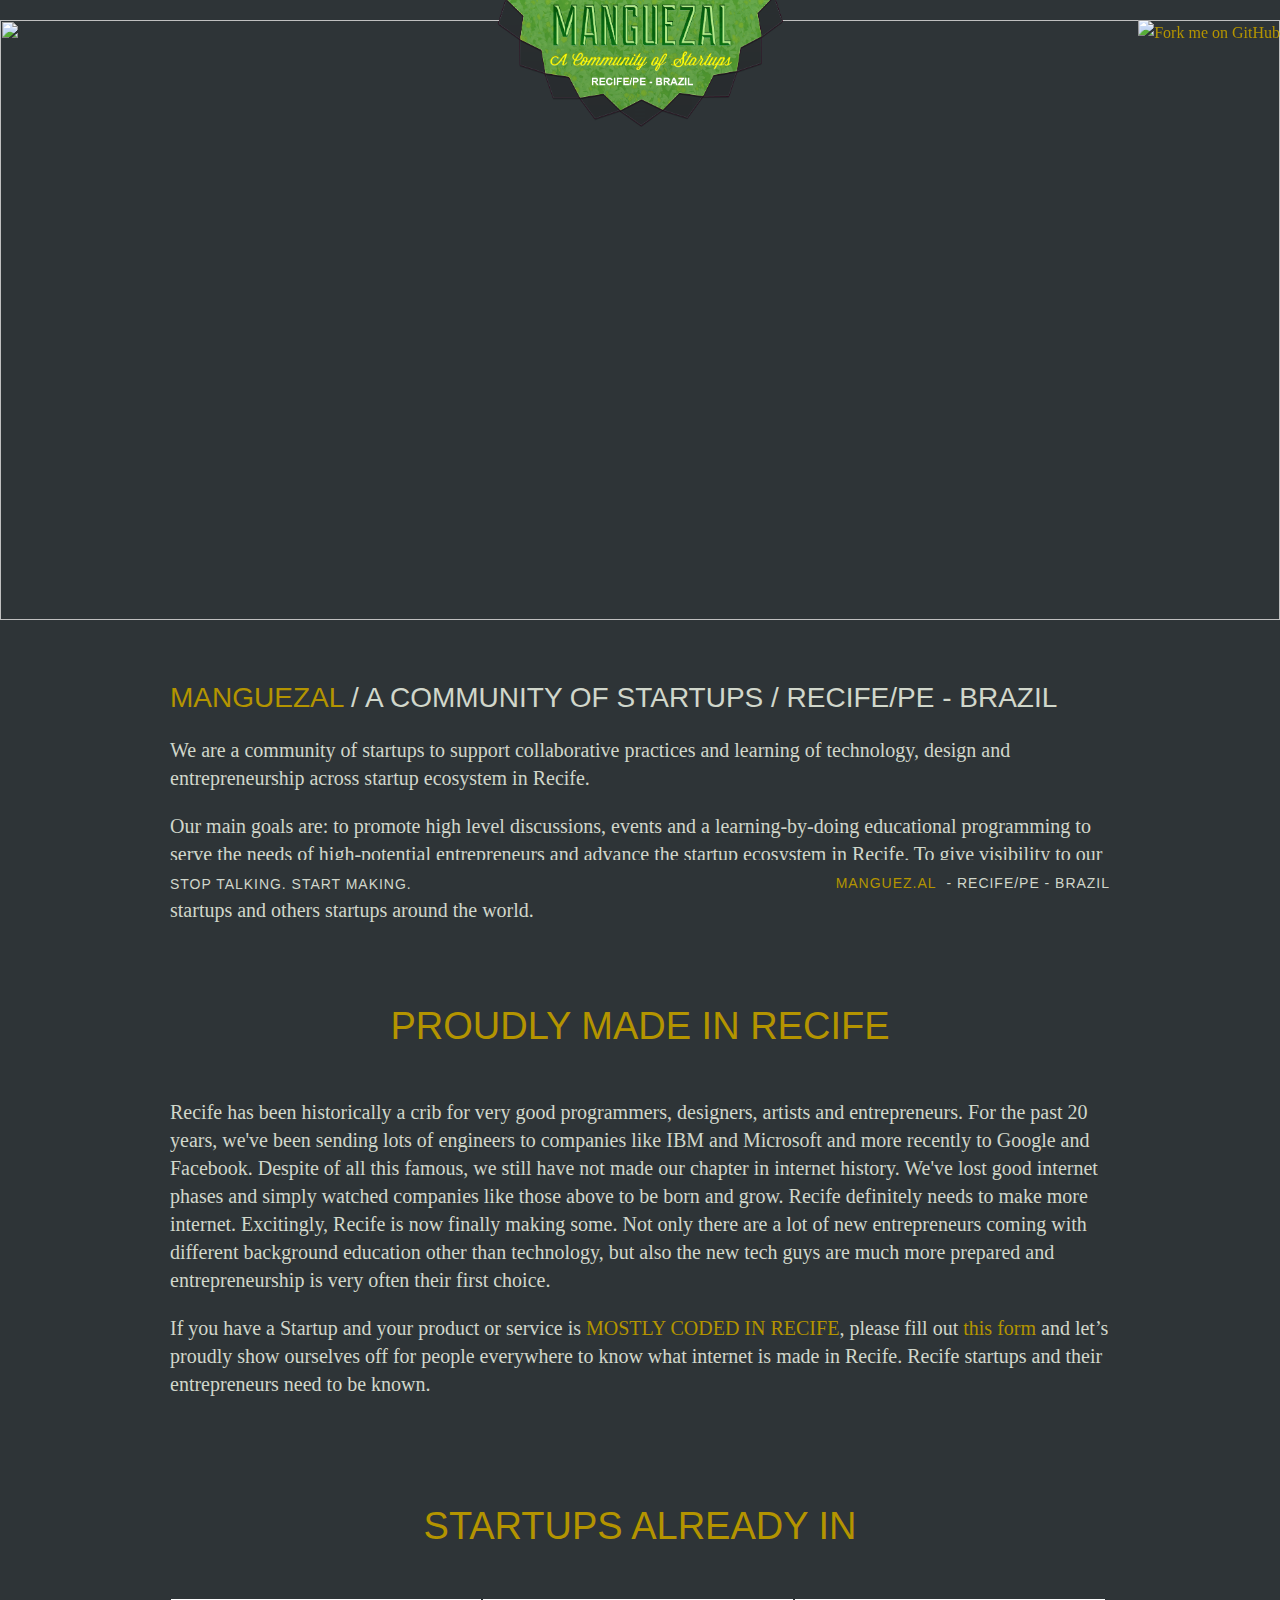
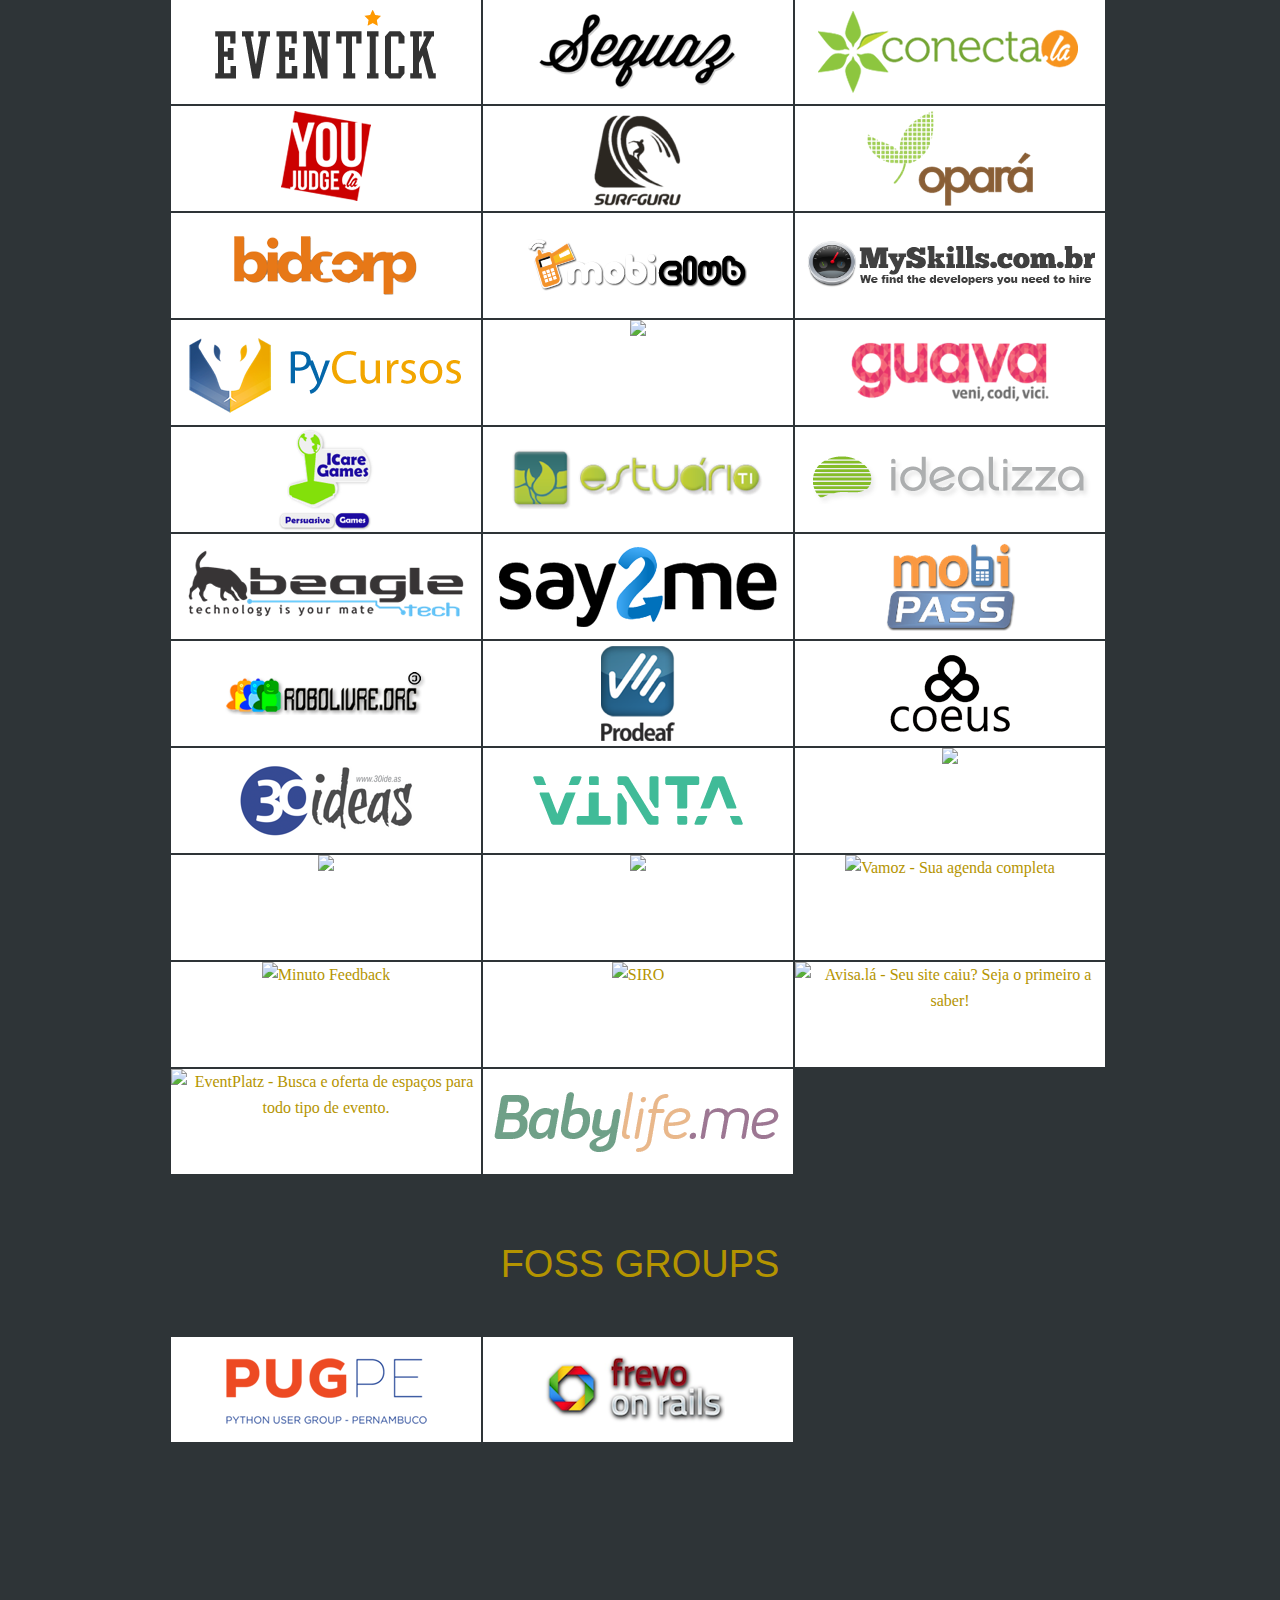
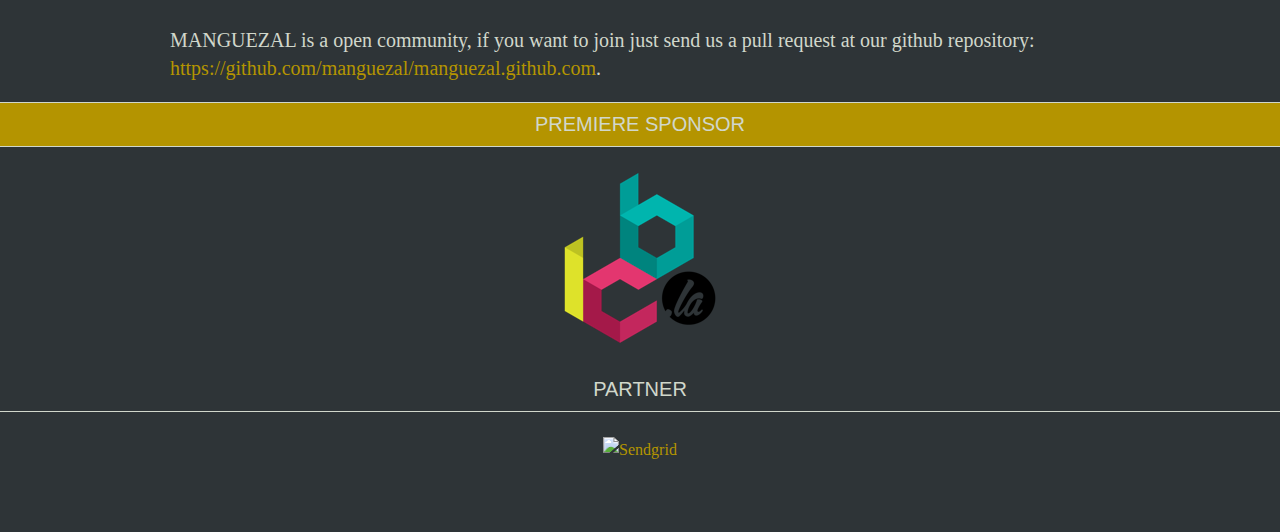
==== index.html @ 33ef59f9 "Babylifeme" ====
<!DOCTYPE html PUBLIC "-//W3C//DTD XHTML 1.0 Transitional//EN" "http://www.w3.org/TR/xhtml1/DTD/xhtml1-transitional.dtd">
<html xmlns="http://www.w3.org/1999/xhtml"><head>
	<meta http-equiv="Content-Type" content="text/html; charset=UTF-8">
	<title>~ MANGUEZAL ~ A Community of Startups. Recife/PE - Brazil ~</title>

	<link rel="stylesheet" type="text/css" href="manguez_files/stylesheet.css">
	<link rel="shortcut icon" type="image/x-icon" href="http://manguez.al/files/favicon.ico">

	<script src="manguez_files/ga.js" async="" type="text/javascript"></script><script type="text/javascript" src="manguez_files/jquery.js"></script>

	<script type="text/javascript">
		function colorize() {
	    	var $active = $('#slideshow IMG.active');
	    	if ($active.length == 0) $active = $('#slideshow IMG:last');

	    	var $next = $active.next().length ? $active.next() : $('#slideshow IMG:first');
	    	$active.addClass('last-active');
	    	$next.css({opacity: 0.0})
	        	.addClass('active')
	        	.animate({opacity: 1.0}, 1500, function() {
					$active.removeClass('active last-active');
	        });
		}

		$(function() {
	    	setInterval("colorize()", 5000);
		});
	</script>
	</head><body>
	
	<!-- Google Tag Manager -->
	<noscript><iframe src="//www.googletagmanager.com/ns.html?id=GTM-N9HRCX"
	height="0" width="0" style="display:none;visibility:hidden"></iframe></noscript>
	<script>(function(w,d,s,l,i){w[l]=w[l]||[];w[l].push({'gtm.start':
	new Date().getTime(),event:'gtm.js'});var f=d.getElementsByTagName(s)[0],
	j=d.createElement(s),dl=l!='dataLayer'?'&l='+l:'';j.async=true;j.src=
	'//www.googletagmanager.com/gtm.js?id='+i+dl;f.parentNode.insertBefore(j,f);
	})(window,document,'script','dataLayer','GTM-N9HRCX');</script>
	<!-- End Google Tag Manager -->
	
    <a href="https://github.com/manguezal/manguezal.github.com"><img style="position: absolute; top: 20px; right: 0; border: 0; z-index: 12;" src="https://s3.amazonaws.com/github/ribbons/forkme_right_white_ffffff.png" alt="Fork me on GitHub"></a>
    
    	<div id="header">
			<nav>
				<p style="text-align: center; margin-top: -23px;"><img src="manguez_files/logo.png" height="150px"></p>
			</nav>
		</div>
		<div id="slideshow" style="border-bottom: 10px solid #2E3437;">
        	<img class="active" style="opacity: 1;" src="manguez_files/photo_1.jpg" height="600">
        	<img class="" style="opacity: 1;" src="manguez_files/photo_2.jpg" height="600">
		</div>
		<div id="welcome" class="content-panel">
	        <p class="display"><span style="color: #b49400">MANGUEZAL</span> / A Community of Startups / Recife/PE - BRAZIL</p>
			<p class="welcome">We are a community of startups to support
collaborative practices and learning of technology, design and
entrepreneurship across startup ecosystem in Recife.</p>
	        <p class="welcome">Our main goals are: to promote high level
discussions, events and a learning-by-doing educational programming to
serve the needs of high-potential entrepreneurs and advance the startup
ecosystem in Recife. To give visibility to our early-stage startups
presenting them to angel investors and VC funds and also to estimulate
exchange between Recife startups and others startups around the world.</p>
		</div>
	    <div id="bed-breakfast" class="content-panel">
			<h1>PROUDLY MADE IN RECIFE</h1>
        	<p class="welcome">
				Recife has been historically a crib for very good programmers,
designers, artists and entrepreneurs.
			   	For the past 20 years, we've been sending lots of engineers to
companies like IBM and Microsoft and more recently to Google and
Facebook.
			   	Despite of all this famous, we still have not made our chapter in
 internet history.
				We've lost good internet phases and simply watched companies like
those above to be born and grow.
			   	Recife definitely needs to make more internet. Excitingly, Recife
 is now finally making some.

				Not only there are a lot of new entrepreneurs coming with different
background education other than technology, but also the new tech guys
are
				much more prepared and entrepreneurship is very often their first
choice.
			</p>
			<p class="welcome">
				If you have a Startup and your product or service is <a href="javascript:">MOSTLY CODED IN RECIFE</a>, please fill out <a href="http://manguezal.wufoo.com/forms/manguezal/" target="_blank">this form</a> and
				let’s proudly show ourselves off for people everywhere to know what internet is made in Recife.
   				Recife startups and their entrepreneurs need to be known.
			</p>
		</div>
		
        <h1>Startups Already In</h1>
		
        <div id="gallery">
		 	<div class="item">
				<a href="http://eventick.com.br/" target="_blank"><img src="manguez_files/eventick.png" alt="Eventick"></a>
		 	</div>
	    	<div class="item">
				<a href="http://sequaz.com/" target="_blank"><img src="manguez_files/sequaz.png"></a>
			</div>
	    	<div class="item">
				<a href="http://conecta.la/" target="_blank"><img src="manguez_files/conecta.png"></a>
			</div>
			<div class="item">
				<a href="http://youjudge.la/" target="_blank"><img src="manguez_files/youjudge.png"></a>
			</div>
	    	<div class="item">
				<a href="http://www.surfguru.com.br/" target="_blank"><img src="manguez_files/surfguru.png"></a>
			</div>
	    	<div class="item">
				<a href="http://www.opara.agr.br/" target="_blank"><img src="manguez_files/opara.png"></a>
			</div>
	     	<div class="item">
				<a href="http://www.bidcorp.com.br/" target="_blank"><img src="manguez_files/bidcorp.png"></a>
		 	</div>
	     	<div class="item">
				<a href="http://www.mobiclub.com.br/" target="_blank"><img src="manguez_files/mobiclub.png"></a>
		 	</div>
	     	<div class="item">
				<a href="http://www.myskills.com.br/" target="_blank"><img src="manguez_files/myskills.png"></a>
		 	</div>
	     	<div class="item">
				<a href="http://www.pycursos.com/" target="_blank"><img src="manguez_files/pycursos.png"></a>
		 	</div>
	     	<div class="item">
				<a href="http://www.inlocomedia.com/" target="_blank"><img src="manguez_files/in_loco_media.png"></a>
		 	</div>
	     	<div class="item">
				<a href="http://guava.com.br/" target="_blank"><img src="manguez_files/guava.png"></a>
		 	</div>
	     	<div class="item">
				<a href="http://www.icaregames.com.br/" target="_blank"><img src="manguez_files/icaregames.png"></a>
		 	</div>
	     	<div class="item">
				<a href="http://www.estuarioti.com.br/" target="_blank"><img src="manguez_files/estuario.png"></a>
		 	</div>
	     	<div class="item">
				<a href="http://www.idealizza.com.br/" target="_blank"><img src="manguez_files/idealizza.png"></a>
		 	</div>
	     	<div class="item">
				<a href="http://www.beagletech.com.br/" target="_blank"><img src="manguez_files/beagletech.png"></a>
		 	</div>
	     	<div class="item">
				<a href="http://www.say2me.com.br/" target="_blank"><img src="manguez_files/say2me.png" width="310"></a>
		 	</div>
		 	<div class="item">
				<a href="http://www.mobipass.com.br/" target="_blank"><img src="manguez_files/mobipass.png"></a>
		 	</div>
	     	<div class="item">
				<a href="http://www.robolivre.org/" target="_blank"><img src="manguez_files/robolivre.png"></a>
		 	</div>
	     	<div class="item">
				<a href="http://prodeaf.net/" target="_blank"><img src="manguez_files/prodeaf.png"></a>
		 	</div>
	     	<div class="item">
				<a href="http://www.coeus.com.br/" target="_blank"><img src="manguez_files/coeus.png"></a>
		 	</div>
	     	<div class="item">
				<a href="http://www.30ide.as/" target="_blank"><img src="manguez_files/30ideas.png"></a>
		 	</div>
		 	<div class="item">
				<a href="http://www.vinta.com.br" target="_blank"><img src="manguez_files/vintasoftware.png"></a>
		 	</div>
		 	<div class="item">
				<a href="http://www.labcodes.com.br" target="_blank"><img src="manguez_files/labcodes.png"></a>
		 	</div>
		 	<div class="item">
				<a href="http://www.mobdoctor.me" target="_blank"><img src="manguez_files/mobdoctor.png"></a>
		 	</div>
			<div class="item">
				<a href="http://colab.re" target="_blank"><img src="manguez_files/colab.png"></a>
			</div>
			<div class="item">
				<a href="http://vamoz.com.br" target="_blank"><img src="manguez_files/vamoz.png" alt="Vamoz - Sua agenda completa"></a>
			</div>
			<div class="item">
				<a href="http://www.minutofeedback.com.br" target="_blank"><img src="manguez_files/minuto_feedback.png" alt="Minuto Feedback"></a>
			</div>
			<div class="item">
				<a href="http://www.siro.net.br" target="_blank" title="SIRO - Motor de Reservas + Channel Manager"><img src="manguez_files/siro.png" alt="SIRO"></a>
			</div>
			<div class="item">
				<a href="http://avisa.la/" target="_blank" title="Avisa.lá - Seu site caiu? Seja o primeiro a saber!">
					<img src="manguez_files/avisala.png" alt="Avisa.lá - Seu site caiu? Seja o primeiro a saber!">
				</a>
			</div>
			<div class="item">
				<a href="http://eventplatz.com" target="_blank"><img src="manguez_files/eventplatz.png" alt="EventPlatz - Busca e oferta de espaços para todo tipo de evento."></a>
			</div>
            <div class="item">
				<a href="http://babylife.me" target="_blank" title="Diário do Bebê Online"><img src="manguez_files/babylifeme.png" alt="Diário do Bebê Online"></a>
			</div>
		</div>
		
        
        <h1 style="clear:both">FOSS Groups</h1>
        
		<div id="gallery" class="groupsgallery">
        
			<div class="item">
					<a href="http://pycon.pug.pe/" target="_blank"><img class="pug" src="manguez_files/pugpe.png"></a>
			</div>
            <div class="item">
					<a href="http://frevoonrails.com.br" target="_blank"><img class="Frevo on Rails" src="manguez_files/frevo-on-rails-manguezal.png"></a>
			</div>
		</div>
    
    <div class="content-panel">
    <p class="welcome">MANGUEZAL is a open community, if you want to join just send us a pull request at our github repository: <a href="https://github.com/manguezal/manguezal.github.com" target="_blank">https://github.com/manguezal/manguezal.github.com</a>.</p></div>
    
		<div id="information">
			<h2 style="text-align: center; border-top: 1px solid #d1d7cb; border-bottom: 1px solid #d1d7cb; background: #B49400;">Premiere Sponsor</h2>
            <p style="text-align: center; padding: 25px 0 25px 0; margin: 0;"><a href="http://icb.la/" target="_blank"><img src="manguez_files/sponsor-icb.png"></a></p>
            		<h2 style="text-align: center; border-bottom: 1px solid #d1d7cb;">Partner</h2>
       		<p style="text-align: center; padding: 25px 0 25px 0; margin: 0 0 25px 0;"><a href="http://www.sendgrid.com/" target="_blank"><img src="manguez_files/partner-sendgrid.png" alt="Sendgrid"></a></p>
        </div>
		<footer>
			<div id="footer-content">
	       		<div id="address">STOP TALKING. START MAKING.</div>
				<!--
	            <div id="contacts"><a id="mail" href="mailto:us@manguez.al">us@manguez.al</a> +55 (81) 8184-1128</div>
				-->
	            <div id="contacts"><a id="mail" href="javascript:">MANGUEZ.AL</a>- Recife/PE - BRAZIL</div>
	        </div>
		</footer>

</body></html>
---- manguez_files/stylesheet.css ----
@charset "UTF-8";

#header {
			top: 0px;
			left: 0px;
			background-color: transparent;
			background-image: url(./nav-bg.png);
			background-repeat: repeat-x;
			height: 40px;
			position: fixed;
			width: 100%;
			z-index: 11;}

body {
	margin: 0;
	background: #2E3437;
}





@font-face {
    font-family: 'MelbourneBold';
    src: url('melbourne_bold-webfont.eot');
    src: url('melbourne_bold-webfont.eot?#iefix') format('embedded-opentype'),
         url('melbourne_bold-webfont.woff') format('woff'),
         url('melbourne_bold-webfont.ttf') format('truetype'),
         url('melbourne_bold-webfont.svg#MelbourneBold') format('svg');
    font-weight: normal;
    font-style: normal;

}

@font-face {
    font-family: 'MelbourneLight';
    src: url('melbourne_light-webfont.eot');
    src: url('melbourne_light-webfont.eot?#iefix') format('embedded-opentype'),
         url('melbourne_light-webfont.woff') format('woff'),
         url('melbourne_light-webfont.ttf') format('truetype'),
         url('melbourne_light-webfont.svg#MelbourneLight') format('svg');
    font-weight: normal;
    font-style: normal;

}

@font-face {
    font-family: 'MelbourneRegular';
    src: url('melbourne_regular-webfont.eot');
    src: url('melbourne_regular-webfont.eot?#iefix') format('embedded-opentype'),
         url('melbourne_regular-webfont.woff') format('woff'),
         url('melbourne_regular-webfont.ttf') format('truetype'),
         url('melbourne_regular-webfont.svg#MelbourneRegular') format('svg');
    font-weight: normal;
    font-style: normal;

}



nav {
	margin-left: auto;
	margin-right: auto;
}

a:link	{
	color: #b49400;
	text-decoration: none;
	line-height: 26px;
}

a:visited 	{
			color: #b49400;
			text-decoration: none;
			line-height: 26px;}

a:hover 	{
			color: #d1d7cb;
			text-decoration: none;
			line-height: 26px;}





#slideshow {
    		height:620px;
			width: 100%;
			top: 60px;
			right: 0px;
			left: 0px;
			background-color: #2e3437;
			margin-right:auto;
			margin-left: auto;}


#slideshow IMG {
	position: absolute;
	top: 20px;
	z-index:8;
	width: 100%;
}

#slideshow IMG.active {
    		z-index:10;}

#slideshow IMG.last-active {
   			 z-index:9;}





.content-panel {
			width: 940px;
			margin-top: 10px;
			margin bottom: 10px;
			margin-right: auto;
			margin-left: auto;}

#welcome {
			width: 940px;
			padding-top: 40px;
			height: 300px;
		}



#bed-breakfast {
			height: 500px;}

#information {
	height: 430px;
	width: 100%;
	background: #2e3437;
}

h1 {
			text-align: center;
			font-family: 'MelbourneRegular', Helvetica, sans-serif;
			font-size: 38px;
			font-weight: normal;
			color: #B49400;
			text-transform:uppercase;
			padding: 15px 0px 30px 0px;
			margin: 0 0 0 0;}

h2 {
			text-align: left;
			font-family: 'MelbourneRegular', Helvetica, sans-serif;
			color: #d1d7cb;
			font-size: 20px;
			font-weight: normal;
			text-transform: uppercase;
			padding: 10px 0px 10px 0px;
			margin: 0 0 0 0;}

h3 {
			font-family: 'Lora', Georgia, Times, serif;
			font-weight: 400;
			color: #b49400;
			font-size: 16px;
			line-height: 22px;
			margin: 16px 0px 0px 0px;
			text-transform: uppercase;}
h4 {
			font-family: 'MelbourneRegular', Helvetica, sans serif;
			font-weight: 400;
			color: #d1d7cb;
			font-size: 20px;
			line-height: 22px;
			margin: 16px 0px 0px 0px;
			text-transform: uppercase;
			}


p {
			font-family: 'Lora', Georgia, Times, serif;
			font-weight: 400;
			color: #d1d7cb;
			font-size: 16px;
			line-height: 22px;}

p.display {
			font-size: 28px;
			line-height: 36px;
			padding-top: 0px;
			font-family: 'MelbourneRegular', Helvetica, sans serif;
			text-transform: uppercase;
			font-weight: normal;
			text-align:left;
			margin: 0;}

p.welcome {
			font-family: 'Lora', Georgia, Times, serif;
			font-weight: 400;
			color: #d1d7cb;
			font-size: 20px;
			line-height: 28px;}

.item {
    background: none repeat scroll 0 0 #FFFFFF;
    border: 1px solid #2E3437;
    float: left;
    height: 105px;
    width: 310px;
    text-align: center;
}

#gallery.groupsgallery{
	height: 240px;
}
.item img.pug{
	margin-top: 13px;
}

#gallery {
			width: 940px;
			margin-left: auto;
			margin-right: auto;
			margin-top: 20px;
			padding-top: 0px;
			height: 1200px;
			padding-bottom: 30px;
			
			}


.three-panel-left {
			float: left;
			vertical-align: top;
			width: 293px;
			margin: 0;
			padding: 0px 30px 0px 0px;}

.bottom {
			padding-top: 30px;
			padding-bottom: 50px;
			background: #2e3437;}








footer {
			width: 100%;
			height: 40px;
			background-color: #2e3437;
			position:fixed;
			bottom:0;
			z-index: 11;}

#footer-content {
			width: 940px;
			margin-left: auto;
			margin-right: auto;}


#address {
			float: left;
			color: #d1d7cb;
			font-family: 'MelbourneRegular', Helvetica, sans serif;
			text-transform: uppercase;
			letter-spacing: 0.07em;
			padding-top: 16px;
			font-size: 14px;}

#contacts {
			float: right;
			color: #d1d7cb;
			font-family: 'MelbourneRegular', Helvetica, sans serif;
			text-transform: uppercase;
			letter-spacing: 0.07em;
			padding-top: 10px;
			font-size: 14px;}



#mail {
			font-family: 'MelbourneRegular', Helvetica, sans serif;
			font-size: 14px;
			text-transform: uppercase;
			padding-top: 10px;
			padding-right: 10px;
			word-spacing: 20px;}
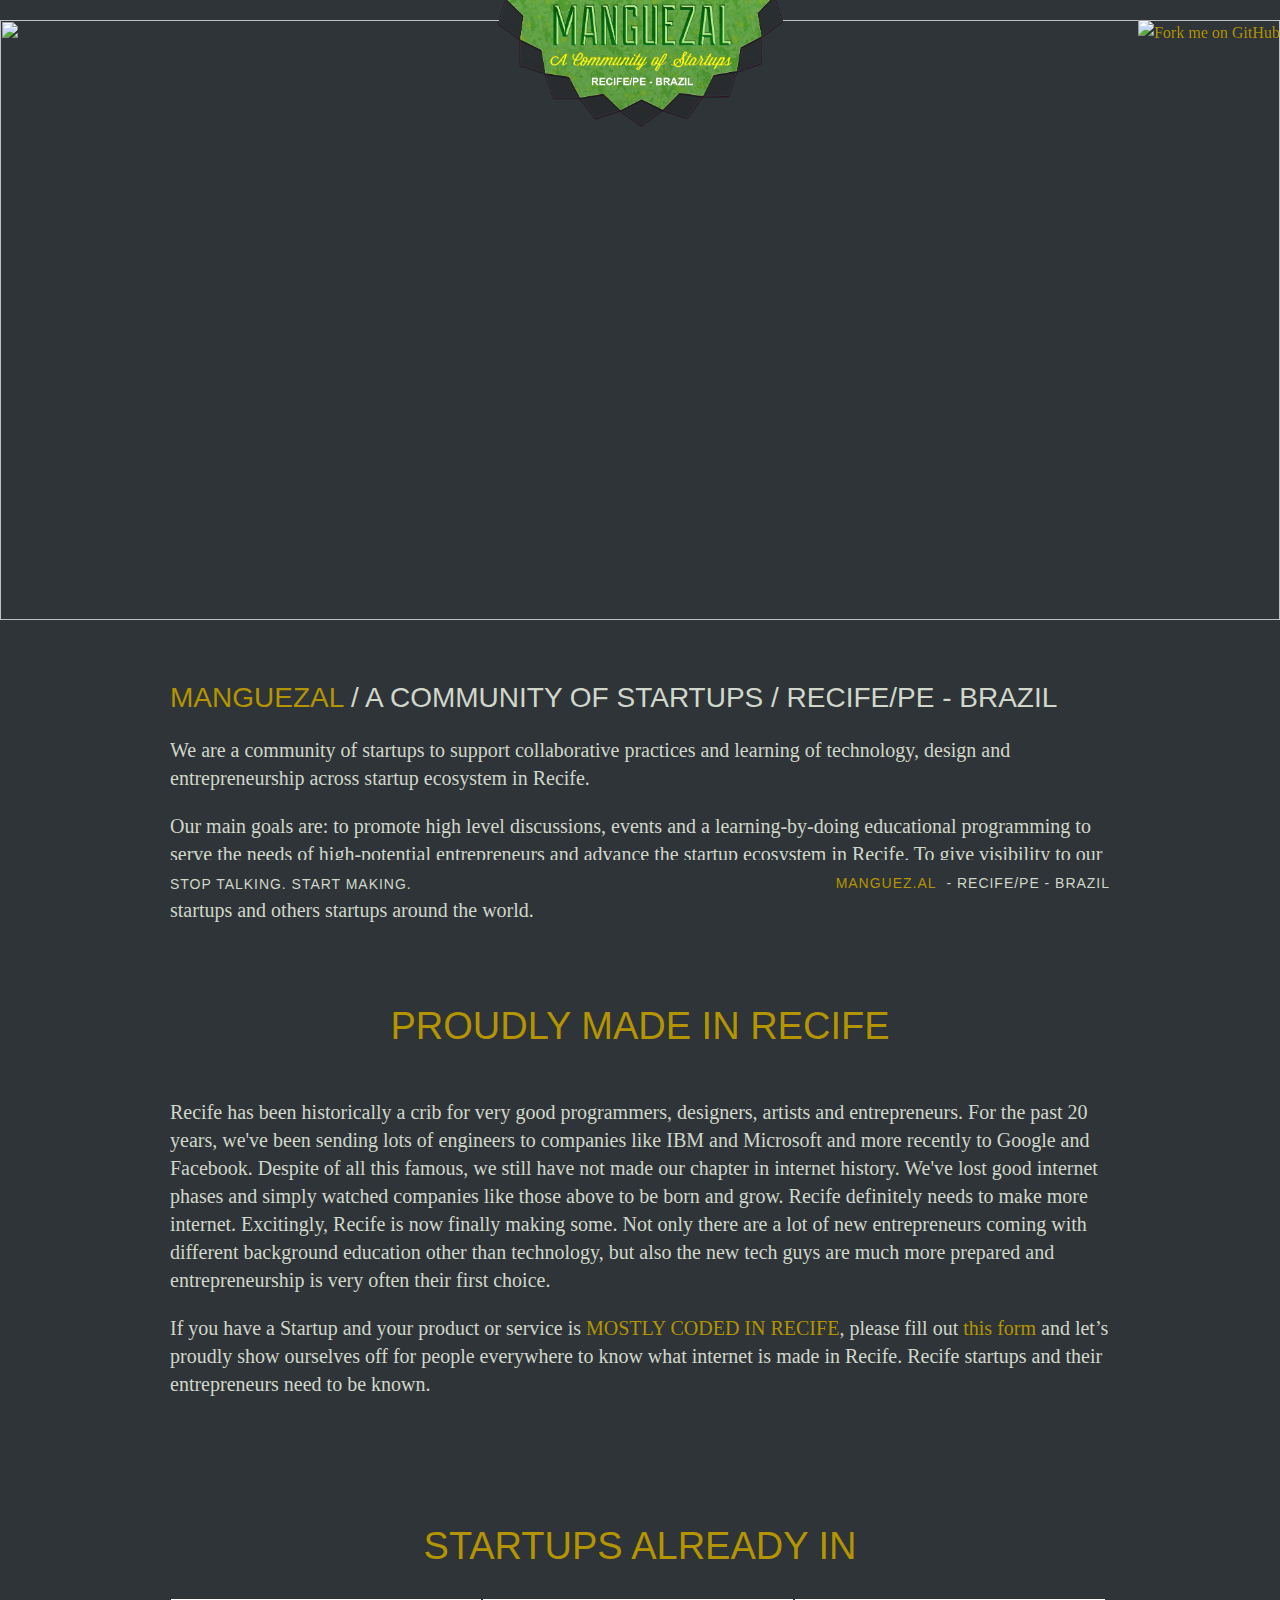
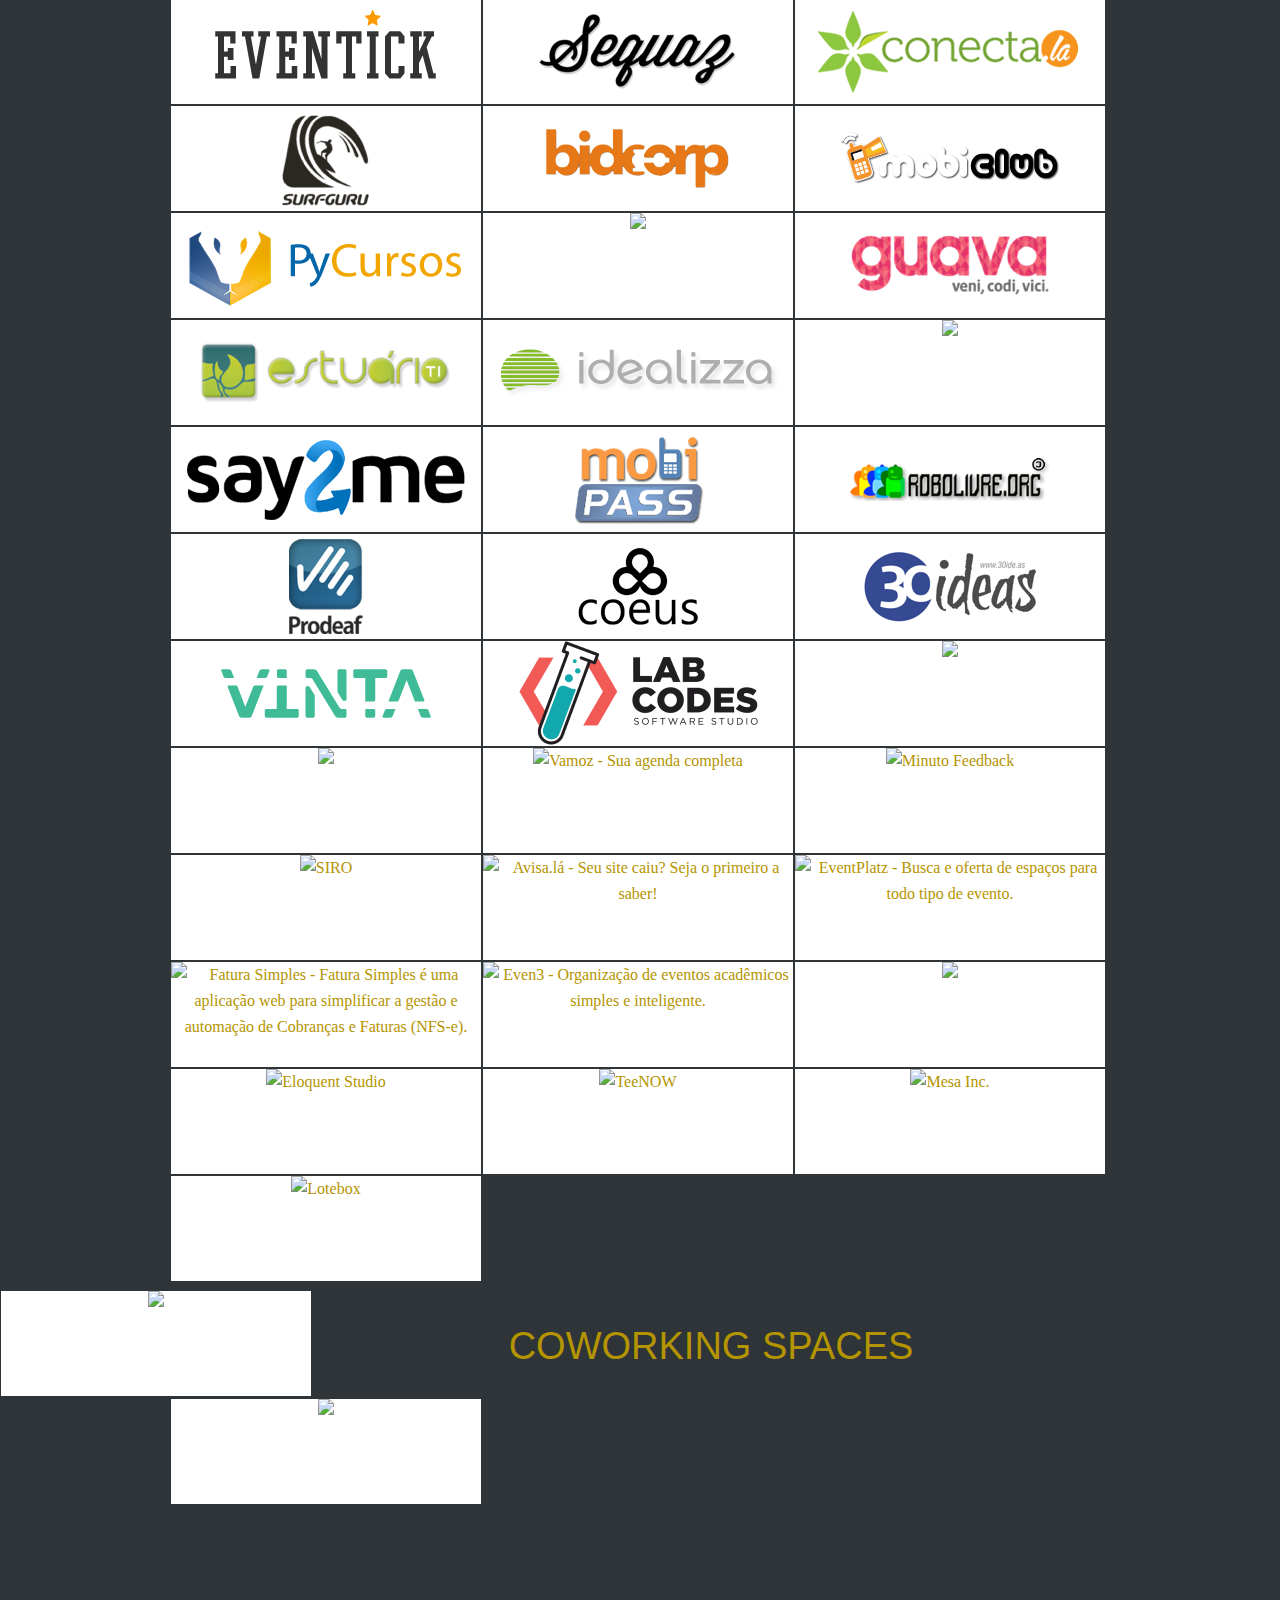
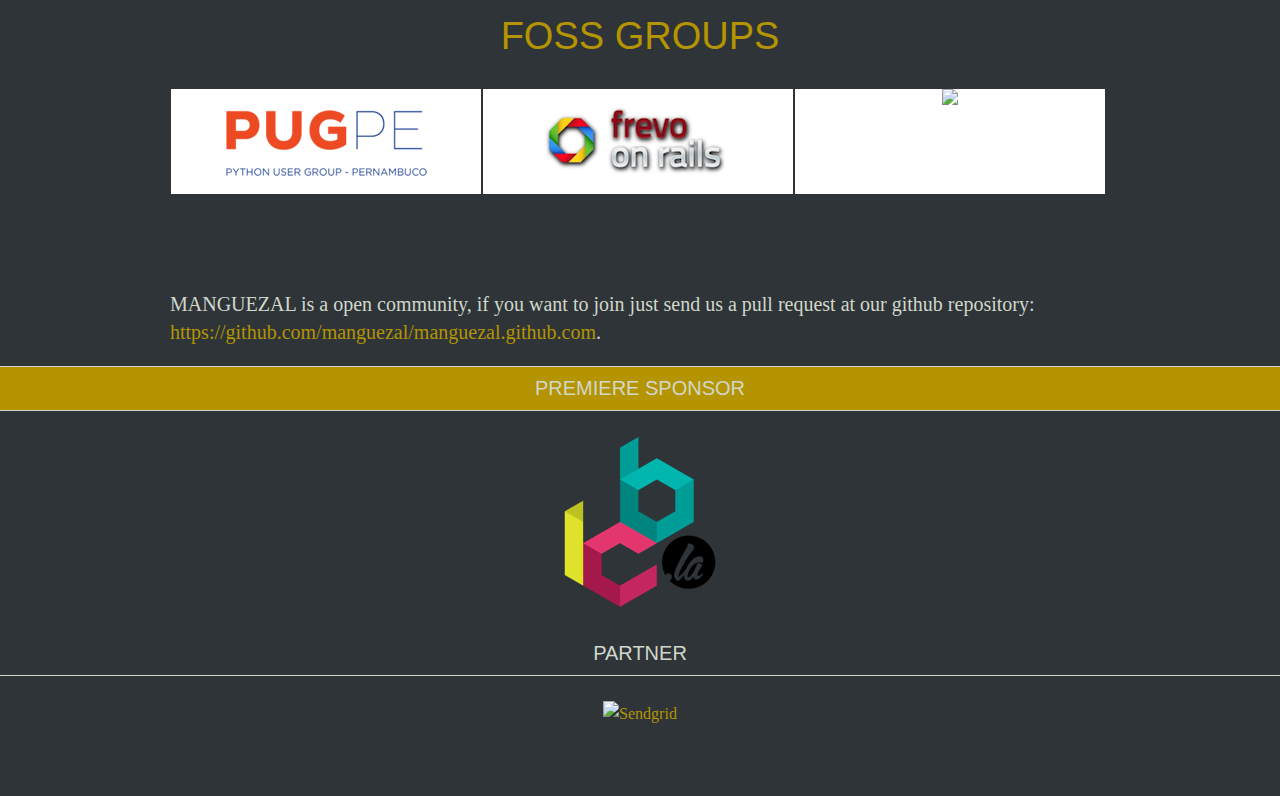
==== commit dd20a4d5: "Merge 2e1d33fc776f68318783227ed91c228c4a33bc2d into bf6df14d65b0226223566d9bad64ce65f4a81999" ====
--- a/index.html
+++ b/index.html
@@ -1,227 +1,243 @@
 <!DOCTYPE html PUBLIC "-//W3C//DTD XHTML 1.0 Transitional//EN" "http://www.w3.org/TR/xhtml1/DTD/xhtml1-transitional.dtd">
-<html xmlns="http://www.w3.org/1999/xhtml"><head>
-	<meta http-equiv="Content-Type" content="text/html; charset=UTF-8">
-	<title>~ MANGUEZAL ~ A Community of Startups. Recife/PE - Brazil ~</title>
-
-	<link rel="stylesheet" type="text/css" href="manguez_files/stylesheet.css">
-	<link rel="shortcut icon" type="image/x-icon" href="http://manguez.al/files/favicon.ico">
-
-	<script src="manguez_files/ga.js" async="" type="text/javascript"></script><script type="text/javascript" src="manguez_files/jquery.js"></script>
-
-	<script type="text/javascript">
-		function colorize() {
-	    	var $active = $('#slideshow IMG.active');
-	    	if ($active.length == 0) $active = $('#slideshow IMG:last');
-
-	    	var $next = $active.next().length ? $active.next() : $('#slideshow IMG:first');
-	    	$active.addClass('last-active');
-	    	$next.css({opacity: 0.0})
-	        	.addClass('active')
-	        	.animate({opacity: 1.0}, 1500, function() {
-					$active.removeClass('active last-active');
-	        });
-		}
-
-		$(function() {
-	    	setInterval("colorize()", 5000);
-		});
-	</script>
-	</head><body>
-	
-	<!-- Google Tag Manager -->
-	<noscript><iframe src="//www.googletagmanager.com/ns.html?id=GTM-N9HRCX"
-	height="0" width="0" style="display:none;visibility:hidden"></iframe></noscript>
-	<script>(function(w,d,s,l,i){w[l]=w[l]||[];w[l].push({'gtm.start':
-	new Date().getTime(),event:'gtm.js'});var f=d.getElementsByTagName(s)[0],
-	j=d.createElement(s),dl=l!='dataLayer'?'&l='+l:'';j.async=true;j.src=
-	'//www.googletagmanager.com/gtm.js?id='+i+dl;f.parentNode.insertBefore(j,f);
-	})(window,document,'script','dataLayer','GTM-N9HRCX');</script>
-	<!-- End Google Tag Manager -->
-	
-    <a href="https://github.com/manguezal/manguezal.github.com"><img style="position: absolute; top: 20px; right: 0; border: 0; z-index: 12;" src="https://s3.amazonaws.com/github/ribbons/forkme_right_white_ffffff.png" alt="Fork me on GitHub"></a>
-    
-    	<div id="header">
-			<nav>
-				<p style="text-align: center; margin-top: -23px;"><img src="manguez_files/logo.png" height="150px"></p>
-			</nav>
-		</div>
-		<div id="slideshow" style="border-bottom: 10px solid #2E3437;">
-        	<img class="active" style="opacity: 1;" src="manguez_files/photo_1.jpg" height="600">
-        	<img class="" style="opacity: 1;" src="manguez_files/photo_2.jpg" height="600">
-		</div>
-		<div id="welcome" class="content-panel">
-	        <p class="display"><span style="color: #b49400">MANGUEZAL</span> / A Community of Startups / Recife/PE - BRAZIL</p>
-			<p class="welcome">We are a community of startups to support
-collaborative practices and learning of technology, design and
-entrepreneurship across startup ecosystem in Recife.</p>
-	        <p class="welcome">Our main goals are: to promote high level
-discussions, events and a learning-by-doing educational programming to
-serve the needs of high-potential entrepreneurs and advance the startup
-ecosystem in Recife. To give visibility to our early-stage startups
-presenting them to angel investors and VC funds and also to estimulate
-exchange between Recife startups and others startups around the world.</p>
-		</div>
-	    <div id="bed-breakfast" class="content-panel">
-			<h1>PROUDLY MADE IN RECIFE</h1>
-        	<p class="welcome">
-				Recife has been historically a crib for very good programmers,
-designers, artists and entrepreneurs.
-			   	For the past 20 years, we've been sending lots of engineers to
-companies like IBM and Microsoft and more recently to Google and
-Facebook.
-			   	Despite of all this famous, we still have not made our chapter in
- internet history.
-				We've lost good internet phases and simply watched companies like
-those above to be born and grow.
-			   	Recife definitely needs to make more internet. Excitingly, Recife
- is now finally making some.
-
-				Not only there are a lot of new entrepreneurs coming with different
-background education other than technology, but also the new tech guys
-are
-				much more prepared and entrepreneurship is very often their first
-choice.
-			</p>
-			<p class="welcome">
-				If you have a Startup and your product or service is <a href="javascript:">MOSTLY CODED IN RECIFE</a>, please fill out <a href="http://manguezal.wufoo.com/forms/manguezal/" target="_blank">this form</a> and
-				let’s proudly show ourselves off for people everywhere to know what internet is made in Recife.
-   				Recife startups and their entrepreneurs need to be known.
-			</p>
-		</div>
-		
-        <h1>Startups Already In</h1>
-		
-        <div id="gallery">
-		 	<div class="item">
-				<a href="http://eventick.com.br/" target="_blank"><img src="manguez_files/eventick.png" alt="Eventick"></a>
-		 	</div>
-	    	<div class="item">
-				<a href="http://sequaz.com/" target="_blank"><img src="manguez_files/sequaz.png"></a>
-			</div>
-	    	<div class="item">
-				<a href="http://conecta.la/" target="_blank"><img src="manguez_files/conecta.png"></a>
-			</div>
-			<div class="item">
-				<a href="http://youjudge.la/" target="_blank"><img src="manguez_files/youjudge.png"></a>
-			</div>
-	    	<div class="item">
-				<a href="http://www.surfguru.com.br/" target="_blank"><img src="manguez_files/surfguru.png"></a>
-			</div>
-	    	<div class="item">
-				<a href="http://www.opara.agr.br/" target="_blank"><img src="manguez_files/opara.png"></a>
-			</div>
-	     	<div class="item">
-				<a href="http://www.bidcorp.com.br/" target="_blank"><img src="manguez_files/bidcorp.png"></a>
-		 	</div>
-	     	<div class="item">
-				<a href="http://www.mobiclub.com.br/" target="_blank"><img src="manguez_files/mobiclub.png"></a>
-		 	</div>
-	     	<div class="item">
-				<a href="http://www.myskills.com.br/" target="_blank"><img src="manguez_files/myskills.png"></a>
-		 	</div>
-	     	<div class="item">
-				<a href="http://www.pycursos.com/" target="_blank"><img src="manguez_files/pycursos.png"></a>
-		 	</div>
-	     	<div class="item">
-				<a href="http://www.inlocomedia.com/" target="_blank"><img src="manguez_files/in_loco_media.png"></a>
-		 	</div>
-	     	<div class="item">
-				<a href="http://guava.com.br/" target="_blank"><img src="manguez_files/guava.png"></a>
-		 	</div>
-	     	<div class="item">
-				<a href="http://www.icaregames.com.br/" target="_blank"><img src="manguez_files/icaregames.png"></a>
-		 	</div>
-	     	<div class="item">
-				<a href="http://www.estuarioti.com.br/" target="_blank"><img src="manguez_files/estuario.png"></a>
-		 	</div>
-	     	<div class="item">
-				<a href="http://www.idealizza.com.br/" target="_blank"><img src="manguez_files/idealizza.png"></a>
-		 	</div>
-	     	<div class="item">
-				<a href="http://www.beagletech.com.br/" target="_blank"><img src="manguez_files/beagletech.png"></a>
-		 	</div>
-	     	<div class="item">
-				<a href="http://www.say2me.com.br/" target="_blank"><img src="manguez_files/say2me.png" width="310"></a>
-		 	</div>
-		 	<div class="item">
-				<a href="http://www.mobipass.com.br/" target="_blank"><img src="manguez_files/mobipass.png"></a>
-		 	</div>
-	     	<div class="item">
-				<a href="http://www.robolivre.org/" target="_blank"><img src="manguez_files/robolivre.png"></a>
-		 	</div>
-	     	<div class="item">
-				<a href="http://prodeaf.net/" target="_blank"><img src="manguez_files/prodeaf.png"></a>
-		 	</div>
-	     	<div class="item">
-				<a href="http://www.coeus.com.br/" target="_blank"><img src="manguez_files/coeus.png"></a>
-		 	</div>
-	     	<div class="item">
-				<a href="http://www.30ide.as/" target="_blank"><img src="manguez_files/30ideas.png"></a>
-		 	</div>
-		 	<div class="item">
-				<a href="http://www.vinta.com.br" target="_blank"><img src="manguez_files/vintasoftware.png"></a>
-		 	</div>
-		 	<div class="item">
-				<a href="http://www.labcodes.com.br" target="_blank"><img src="manguez_files/labcodes.png"></a>
-		 	</div>
-		 	<div class="item">
-				<a href="http://www.mobdoctor.me" target="_blank"><img src="manguez_files/mobdoctor.png"></a>
-		 	</div>
-			<div class="item">
-				<a href="http://colab.re" target="_blank"><img src="manguez_files/colab.png"></a>
-			</div>
-			<div class="item">
-				<a href="http://vamoz.com.br" target="_blank"><img src="manguez_files/vamoz.png" alt="Vamoz - Sua agenda completa"></a>
-			</div>
-			<div class="item">
-				<a href="http://www.minutofeedback.com.br" target="_blank"><img src="manguez_files/minuto_feedback.png" alt="Minuto Feedback"></a>
-			</div>
-			<div class="item">
-				<a href="http://www.siro.net.br" target="_blank" title="SIRO - Motor de Reservas + Channel Manager"><img src="manguez_files/siro.png" alt="SIRO"></a>
-			</div>
-			<div class="item">
-				<a href="http://avisa.la/" target="_blank" title="Avisa.lá - Seu site caiu? Seja o primeiro a saber!">
-					<img src="manguez_files/avisala.png" alt="Avisa.lá - Seu site caiu? Seja o primeiro a saber!">
-				</a>
-			</div>
-			<div class="item">
-				<a href="http://eventplatz.com" target="_blank"><img src="manguez_files/eventplatz.png" alt="EventPlatz - Busca e oferta de espaços para todo tipo de evento."></a>
-			</div>
-            <div class="item">
-				<a href="http://babylife.me" target="_blank" title="Diário do Bebê Online"><img src="manguez_files/babylifeme.png" alt="Diário do Bebê Online"></a>
-			</div>
-		</div>
-		
-        
-        <h1 style="clear:both">FOSS Groups</h1>
-        
-		<div id="gallery" class="groupsgallery">
-        
-			<div class="item">
-					<a href="http://pycon.pug.pe/" target="_blank"><img class="pug" src="manguez_files/pugpe.png"></a>
-			</div>
-            <div class="item">
-					<a href="http://frevoonrails.com.br" target="_blank"><img class="Frevo on Rails" src="manguez_files/frevo-on-rails-manguezal.png"></a>
-			</div>
-		</div>
-    
-    <div class="content-panel">
-    <p class="welcome">MANGUEZAL is a open community, if you want to join just send us a pull request at our github repository: <a href="https://github.com/manguezal/manguezal.github.com" target="_blank">https://github.com/manguezal/manguezal.github.com</a>.</p></div>
-    
-		<div id="information">
-			<h2 style="text-align: center; border-top: 1px solid #d1d7cb; border-bottom: 1px solid #d1d7cb; background: #B49400;">Premiere Sponsor</h2>
-            <p style="text-align: center; padding: 25px 0 25px 0; margin: 0;"><a href="http://icb.la/" target="_blank"><img src="manguez_files/sponsor-icb.png"></a></p>
-            		<h2 style="text-align: center; border-bottom: 1px solid #d1d7cb;">Partner</h2>
-       		<p style="text-align: center; padding: 25px 0 25px 0; margin: 0 0 25px 0;"><a href="http://www.sendgrid.com/" target="_blank"><img src="manguez_files/partner-sendgrid.png" alt="Sendgrid"></a></p>
-        </div>
-		<footer>
-			<div id="footer-content">
-	       		<div id="address">STOP TALKING. START MAKING.</div>
-				<!--
-	            <div id="contacts"><a id="mail" href="mailto:us@manguez.al">us@manguez.al</a> +55 (81) 8184-1128</div>
-				-->
-	            <div id="contacts"><a id="mail" href="javascript:">MANGUEZ.AL</a>- Recife/PE - BRAZIL</div>
-	        </div>
-		</footer>
-
-</body></html>
+<html xmlns="http://www.w3.org/1999/xhtml">
+  <head>
+    <meta http-equiv="Content-Type" content="text/html; charset=UTF-8">
+    <title>~ MANGUEZAL ~ A Community of Startups. Recife/PE - Brazil ~</title>
+
+    <link rel="stylesheet" type="text/css" href="manguez_files/stylesheet.css">
+    <link rel="shortcut icon" type="image/x-icon" href="http://manguez.al/files/favicon.ico">
+
+    <script src="manguez_files/ga.js" async="" type="text/javascript"></script>
+    <script type="text/javascript" src="manguez_files/jquery.js"></script>
+
+    <script type="text/javascript">
+      function colorize() {
+        var $active = $('#slideshow IMG.active');
+        if ($active.length == 0) $active = $('#slideshow IMG:last');
+
+        var $next = $active.next().length ? $active.next() : $('#slideshow IMG:first');
+        $active.addClass('last-active');
+        $next.css({opacity: 0.0})
+        .addClass('active')
+        .animate({opacity: 1.0}, 1500, function() {
+          $active.removeClass('active last-active');
+        });
+      }
+
+      $(function() {
+        setInterval("colorize()", 5000);
+      });
+    </script>
+  </head>
+
+  <body>
+    <!-- Google Tag Manager -->
+    <noscript><iframe src="//www.googletagmanager.com/ns.html?id=GTM-N9HRCX"
+        height="0" width="0" style="display:none;visibility:hidden"></iframe></noscript>
+    <script>(function(w,d,s,l,i){w[l]=w[l]||[];w[l].push({'gtm.start':
+      new Date().getTime(),event:'gtm.js'});var f=d.getElementsByTagName(s)[0],
+        j=d.createElement(s),dl=l!='dataLayer'?'&l='+l:'';j.async=true;j.src=
+        '//www.googletagmanager.com/gtm.js?id='+i+dl;f.parentNode.insertBefore(j,f);
+    })(window,document,'script','dataLayer','GTM-N9HRCX');</script>
+  <!-- End Google Tag Manager -->
+
+  <a href="https://github.com/manguezal/manguezal.github.com"><img style="position: absolute; top: 20px; right: 0; border: 0; z-index: 12;" src="https://s3.amazonaws.com/github/ribbons/forkme_right_white_ffffff.png" alt="Fork me on GitHub"></a>
+
+  <div id="header">
+    <nav>
+      <p style="text-align: center; margin-top: -23px;"><img src="manguez_files/logo.png" height="150px"></p>
+    </nav>
+  </div>
+
+  <div id="slideshow" style="border-bottom: 10px solid #2E3437;">
+    <img class="active" style="opacity: 1;" src="manguez_files/photo_1.jpg" height="600">
+    <img class="" style="opacity: 1;" src="manguez_files/photo_2.jpg" height="600">
+  </div>
+
+  <div id="welcome" class="content-panel">
+    <p class="display"><span style="color: #b49400">MANGUEZAL</span> / A Community of Startups / Recife/PE - BRAZIL</p>
+
+    <p class="welcome">
+      We are a community of startups to support collaborative practices and learning of technology, design and entrepreneurship across startup ecosystem in Recife.
+    </p>
+
+    <p class="welcome">
+      Our main goals are: to promote high level discussions, events and a learning-by-doing educational programming to serve the needs of high-potential entrepreneurs and advance the startup ecosystem in Recife. To give visibility to our early-stage startups presenting them to angel investors and VC funds and also to estimulate exchange between Recife startups and others startups around the world.
+    </p>
+  </div>
+
+  <div id="bed-breakfast" class="content-panel">
+    <h1>PROUDLY MADE IN RECIFE</h1>
+
+    <p class="welcome">
+      Recife has been historically a crib for very good programmers, designers, artists and entrepreneurs. For the past 20 years, we've been sending lots of engineers to companies like IBM and Microsoft and more recently to Google and Facebook. Despite of all this famous, we still have not made our chapter in internet history. We've lost good internet phases and simply watched companies like those above to be born and grow. Recife definitely needs to make more internet. Excitingly, Recife is now finally making some. Not only there are a lot of new entrepreneurs coming with different background education other than technology, but also the new tech guys are much more prepared and entrepreneurship is very often their first choice.
+    </p>
+
+    <p class="welcome">
+      If you have a Startup and your product or service is <a href="javascript:">MOSTLY CODED IN RECIFE</a>, please fill out <a href="http://manguezal.wufoo.com/forms/manguezal/" target="_blank">this form</a> and let’s proudly show ourselves off for people everywhere to know what internet is made in Recife. Recife startups and their entrepreneurs need to be known.
+    </p>
+  </div>
+
+  <div id="gallery">
+    <h1>Startups Already In</h1>
+
+    <div class="item">
+      <a href="http://eventick.com.br/" target="_blank"><img src="manguez_files/eventick.png" alt="Eventick"></a>
+    </div>
+    <div class="item">
+      <a href="http://sequaz.com/" target="_blank"><img src="manguez_files/sequaz.png"></a>
+    </div>
+    <div class="item">
+      <a href="http://conecta.la/" target="_blank"><img src="manguez_files/conecta.png"></a>
+    </div>
+    <div class="item">
+      <a href="http://www.surfguru.com.br/" target="_blank"><img src="manguez_files/surfguru.png"></a>
+    </div>
+    <div class="item">
+      <a href="http://www.bidcorp.com.br/" target="_blank"><img src="manguez_files/bidcorp.png"></a>
+    </div>
+    <div class="item">
+      <a href="http://www.mobiclub.com.br/" target="_blank"><img src="manguez_files/mobiclub.png"></a>
+    </div>
+    <div class="item">
+      <a href="http://www.pycursos.com/" target="_blank"><img src="manguez_files/pycursos.png"></a>
+    </div>
+    <div class="item">
+      <a href="http://www.inlocomedia.com/" target="_blank"><img src="manguez_files/in_loco_media.png"></a>
+    </div>
+    <div class="item">
+      <a href="http://guava.com.br/" target="_blank"><img src="manguez_files/guava.png"></a>
+    </div>
+    <div class="item">
+      <a href="http://www.estuarioti.com.br/" target="_blank"><img src="manguez_files/estuario.png"></a>
+    </div>
+    <div class="item">
+      <a href="http://www.idealizza.com.br/" target="_blank"><img src="manguez_files/idealizza.png"></a>
+    </div>
+    <div class="item">
+      <a href="http://www.duit.cc/" target="_blank"><img src="manguez_files/duit.png"></a>
+    </div>
+    <div class="item">
+      <a href="http://www.say2me.com.br/" target="_blank"><img src="manguez_files/say2me.png" width="310"></a>
+    </div>
+    <div class="item">
+      <a href="http://www.mobipass.com.br/" target="_blank"><img src="manguez_files/mobipass.png"></a>
+    </div>
+    <div class="item">
+      <a href="http://www.robolivre.org/" target="_blank"><img src="manguez_files/robolivre.png"></a>
+    </div>
+    <div class="item">
+      <a href="http://prodeaf.net/" target="_blank"><img src="manguez_files/prodeaf.png"></a>
+    </div>
+    <div class="item">
+      <a href="http://www.coeus.com.br/" target="_blank"><img src="manguez_files/coeus.png"></a>
+    </div>
+    <div class="item">
+      <a href="http://www.30ide.as/" target="_blank"><img src="manguez_files/30ideas.png"></a>
+    </div>
+    <div class="item">
+      <a href="http://www.vinta.com.br" target="_blank"><img src="manguez_files/vintasoftware.png"></a>
+    </div>
+    <div class="item">
+      <a href="http://www.labcodes.com.br" target="_blank"><img src="manguez_files/labcodes.png"></a>
+    </div>
+    <div class="item">
+      <a href="http://www.mobdoctor.me" target="_blank"><img src="manguez_files/mobdoctor.png"></a>
+    </div>
+    <div class="item">
+      <a href="http://colab.re" target="_blank"><img src="manguez_files/colab.png"></a>
+    </div>
+    <div class="item">
+      <a href="http://vamoz.com.br" target="_blank"><img src="manguez_files/vamoz.png" alt="Vamoz - Sua agenda completa"></a>
+    </div>
+    <div class="item">
+      <a href="http://www.minutofeedback.com.br" target="_blank"><img src="manguez_files/minuto_feedback.png" alt="Minuto Feedback"></a>
+    </div>
+    <div class="item">
+      <a href="https://siro.io" target="_blank" title="SIRO - Motor de Reservas + Channel Manager"><img src="manguez_files/siro.png" alt="SIRO"></a>
+    </div>
+    <div class="item">
+      <a href="http://avisa.la/" target="_blank" title="Avisa.lá - Seu site caiu? Seja o primeiro a saber!">
+        <img src="manguez_files/avisala.png" alt="Avisa.lá - Seu site caiu? Seja o primeiro a saber!">
+      </a>
+    </div>
+    <div class="item">
+      <a href="http://eventplatz.com" target="_blank"><img src="manguez_files/eventplatz.png" alt="EventPlatz - Busca e oferta de espaços para todo tipo de evento."></a>
+    </div>
+    <div class="item">
+      <a href="https://www.faturasimples.com.br" target="_blank"><img src="manguez_files/faturasimples.png" alt="Fatura Simples - Fatura Simples é uma aplicação web para simplificar a gestão e automação de Cobranças e Faturas (NFS-e)."></a>
+    </div>
+    <div class="item">
+      <a href="http://www.even3.com.br" target="_blank"><img src="manguez_files/even3.png" alt="Even3 - Organização de eventos acadêmicos simples e inteligente."></a>
+    </div>
+    <div class="item">
+      <a href="http://www.howtool.com.br" target="_blank"><img src="manguez_files/howtool.png"></a>
+    </div>
+    <div class="item">
+      <a href="http://geteloquent.com" target="_blank"><img src="manguez_files/eloquent.png" alt="Eloquent Studio"></a>
+    </div>
+    <div class="item">
+      <a href="http://teenow.com.br" target="_blank"><img src="manguez_files/teenow.png" alt="TeeNOW"></a>
+    </div>
+    <div class="item">
+      <a href="http://www.mesainc.com.br" target="_blank"><img src="manguez_files/mesainc.png" alt="Mesa Inc."></a>
+    </div>
+    <div class="item">
+      <a href="http://www.lotebox.co" target="_blank"><img src="manguez_files/lotebox.png" alt="Lotebox"></a>
+    </div>
+  </div>
+  <div class="item">
+      <a href="http://www.coteaqui.com.br/" target="_blank"><img src="manguez_files/coteaqui.png"></a>
+    </div>
+
+  <div id="gallery" class="groupsgallery">
+    <h1>Coworking Spaces</h1>
+
+    <div class="item">
+      <a href="http://recife.impacthub.net/" target="_blank"><img  src="manguez_files/impact-hub-recife.png"></a>
+    </div>
+  </div>
+
+  <div id="gallery" class="groupsgallery">
+    <h1>FOSS Groups</h1>
+
+    <div class="item">
+      <a href="http://pycon.pug.pe/" target="_blank"><img class="pug" src="manguez_files/pugpe.png"></a>
+    </div>
+    <div class="item">
+      <a href="http://frevoonrails.com.br" target="_blank" title="We are a team of talented entrepreneurs, designers and hackers prepared to turn your ideas into eloquent products."><img class="Frevo on Rails" src="manguez_files/frevo-on-rails-manguezal.png"></a>
+    </div>
+    <div class="item">
+      <a href="http://openredu.cin.ufpe.br/" target="_blank"><img src="manguez_files/openredu.png"></a>
+    </div>
+  </div>
+
+  <div class="content-panel">
+    <p class="welcome">MANGUEZAL is a open community, if you want to join just send us a pull request at our github repository: <a href="https://github.com/manguezal/manguezal.github.com" target="_blank">https://github.com/manguezal/manguezal.github.com</a>.</p>
+  </div>
+
+  <div id="information">
+    <h2 style="text-align: center; border-top: 1px solid #d1d7cb; border-bottom: 1px solid #d1d7cb; background: #B49400;">Premiere Sponsor</h2>
+
+    <p style="text-align: center; padding: 25px 0 25px 0; margin: 0;">
+      <a href="http://icb.la/" target="_blank"><img src="manguez_files/sponsor-icb.png"></a>
+    </p>
+
+    <h2 style="text-align: center; border-bottom: 1px solid #d1d7cb;">Partner</h2>
+
+    <p style="text-align: center; padding: 25px 0 25px 0; margin: 0 0 25px 0;"><a href="http://www.sendgrid.com/" target="_blank">
+        <img src="manguez_files/partner-sendgrid.png" alt="Sendgrid"></a>
+    </p>
+  </div>
+
+  <footer>
+    <div id="footer-content">
+      <div id="address">STOP TALKING. START MAKING.</div>
+      <!--
+      <div id="contacts"><a id="mail" href="mailto:us@manguez.al">us@manguez.al</a> +55 (81) 8184-1128</div>
+      -->
+      <div id="contacts"><a id="mail" href="javascript:">MANGUEZ.AL</a>- Recife/PE - BRAZIL</div>
+    </div>
+  </footer>
+</body>
+</html>
--- a/manguez_files/stylesheet.css
+++ b/manguez_files/stylesheet.css
@@ -220,10 +220,8 @@
 			margin-right: auto;
 			margin-top: 20px;
 			padding-top: 0px;
-			height: 1200px;
-			padding-bottom: 30px;
-			
-			}
+			height: 1350px;
+			padding-bottom: 30px;}
 
 
 .three-panel-left {
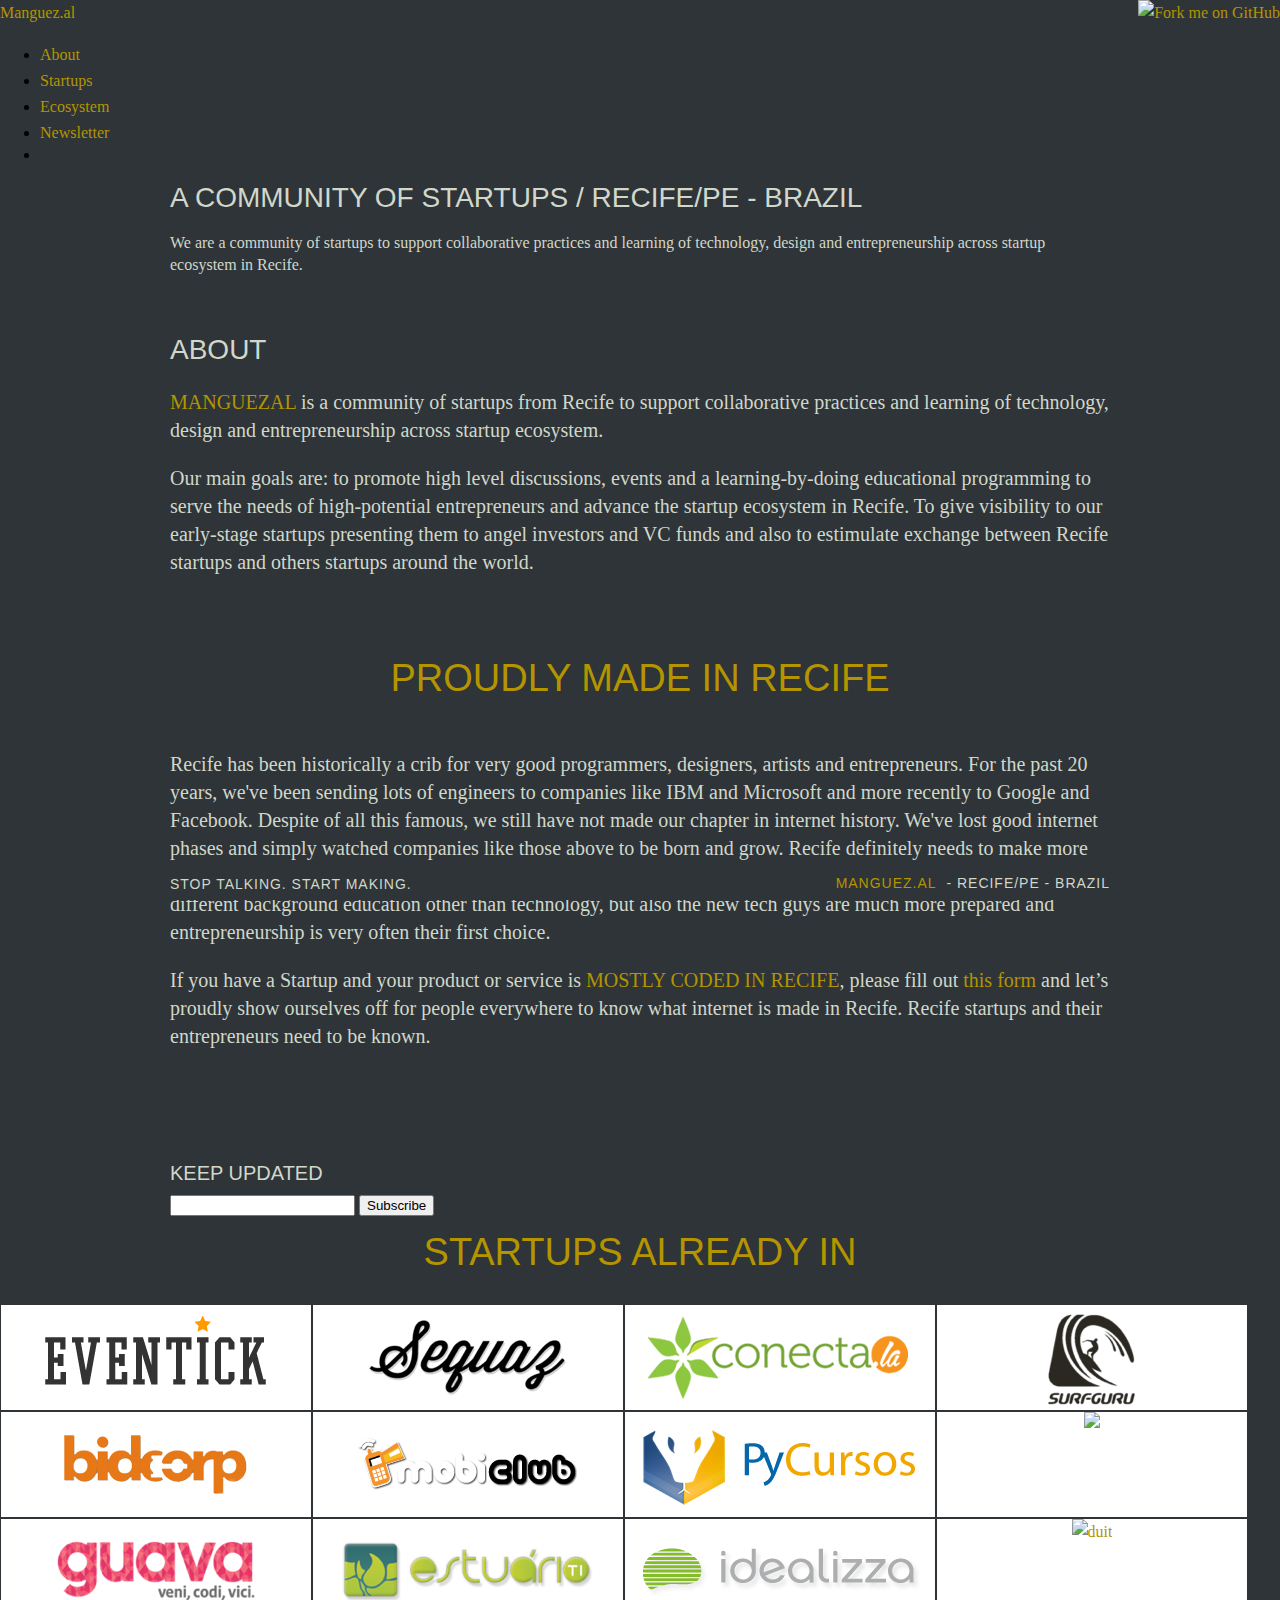
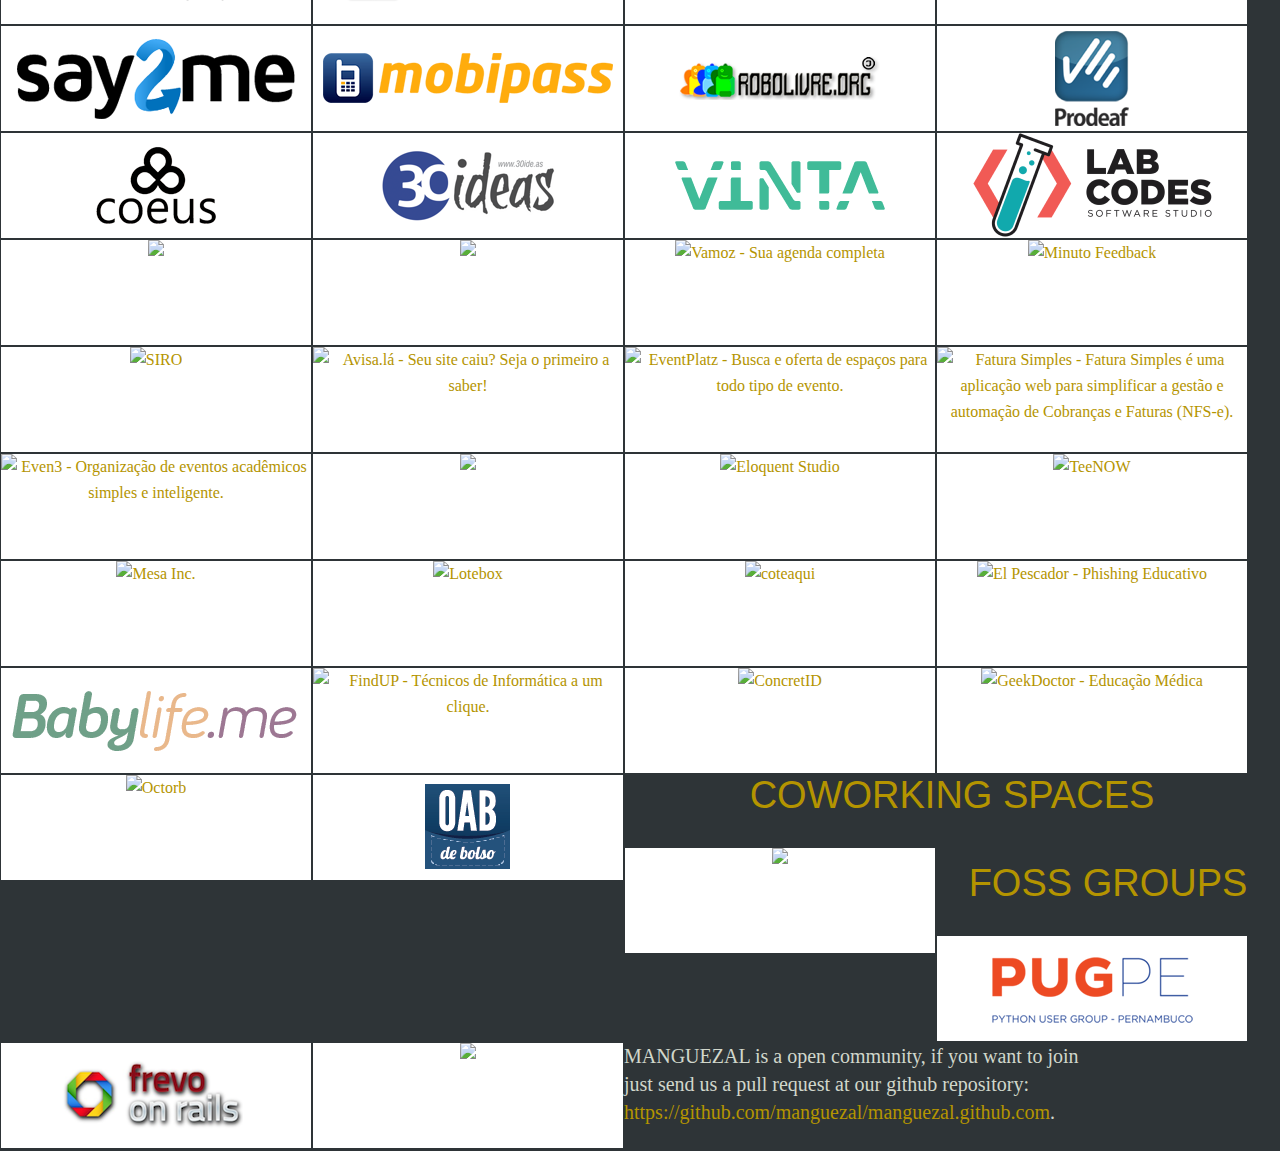
==== commit 211e8822: "Adding OAB de Bolso and Modifing Mobipass logo" ====
--- a/index.html
+++ b/index.html
@@ -5,7 +5,14 @@
     <title>~ MANGUEZAL ~ A Community of Startups. Recife/PE - Brazil ~</title>
 
     <link rel="stylesheet" type="text/css" href="manguez_files/stylesheet.css">
-    <link rel="shortcut icon" type="image/x-icon" href="http://manguez.al/files/favicon.ico">
+    <link rel="shortcut icon" type="image/x-icon" href="./favicon.png">
+
+    <meta property="og:url" content="http://manguez.al/"/>
+    <meta property="og:image" content="http://manguez.al/manguez_files/manguezal-logo.png" />
+    <meta property="og:title" content="~ MANGUEZAL ~ A Community of Startups. Recife/PE - Brazil ~"/>
+    <meta property="og:description" content="We are a community of startups to support
+    collaborative practices and learning of technology,
+    design and entrepreneurship across startup ecosystem in Recife."/>
 
     <script src="manguez_files/ga.js" async="" type="text/javascript"></script>
     <script type="text/javascript" src="manguez_files/jquery.js"></script>
@@ -41,8 +48,30 @@
     })(window,document,'script','dataLayer','GTM-N9HRCX');</script>
   <!-- End Google Tag Manager -->
 
-  <a href="https://github.com/manguezal/manguezal.github.com"><img style="position: absolute; top: 20px; right: 0; border: 0; z-index: 12;" src="https://s3.amazonaws.com/github/ribbons/forkme_right_white_ffffff.png" alt="Fork me on GitHub"></a>
-
+  <a href="https://github.com/manguezal/manguezal.github.com"><img style="position: absolute; top: 0px; right: 0; border: 0; z-index: 12;" src="https://s3.amazonaws.com/github/ribbons/forkme_right_white_ffffff.png" alt="Fork me on GitHub"></a>
+  <div id="hero-wrapper" class="">
+  <header>
+    <nav>
+      <div id="logo-container"><a href="/" id="logo">Manguez.al</a></div>
+      <div class="menu-menu-container">
+        <ul id="menu-menu" class="menu">
+          <li><a href="#welcome">About</a></li>
+          <li><a href="#startups">Startups</a></li>
+          <li><a href="#ecosystem">Ecosystem</a></li>
+          <li><a href="#newsletter">Newsletter</a></li>
+          <li><script async defer src="http://slack.manguez.al/slackin.js"></script></li>
+        </ul>
+      </div>
+    </nav>
+  </header>
+  <div class="content-panel">
+    <div class="text-wrapper">
+      <p class="display">A COMMUNITY OF STARTUPS / RECIFE/PE - BRAZIL</p>
+      <p class="lead">We are a community of startups to support collaborative practices and learning of technology, design and entrepreneurship across startup ecosystem in Recife.</p>
+    </div>
+  </div>
+  </div>
+<!--
   <div id="header">
     <nav>
       <p style="text-align: center; margin-top: -23px;"><img src="manguez_files/logo.png" height="150px"></p>
@@ -50,15 +79,15 @@
   </div>
 
   <div id="slideshow" style="border-bottom: 10px solid #2E3437;">
-    <img class="active" style="opacity: 1;" src="manguez_files/photo_1.jpg" height="600">
+
     <img class="" style="opacity: 1;" src="manguez_files/photo_2.jpg" height="600">
   </div>
-
+-->
   <div id="welcome" class="content-panel">
-    <p class="display"><span style="color: #b49400">MANGUEZAL</span> / A Community of Startups / Recife/PE - BRAZIL</p>
+    <p class="display">About</p>
 
     <p class="welcome">
-      We are a community of startups to support collaborative practices and learning of technology, design and entrepreneurship across startup ecosystem in Recife.
+      <span style="color: #b49400">MANGUEZAL</span> is a community of startups from Recife to support collaborative practices and learning of technology, design and entrepreneurship across startup ecosystem.
     </p>
 
     <p class="welcome">
@@ -78,7 +107,34 @@
     </p>
   </div>
 
-  <div id="gallery">
+  <div id="newsletter" class="content-panel">
+  <!-- Begin MailChimp Signup Form -->
+  <div id="mc_embed_signup">
+  <form action="//startupweekend.us6.list-manage.com/subscribe/post?u=c5cf01f90d4c0de9181c43d79&amp;id=dd94269eb6" method="post" id="mc-embedded-subscribe-form" name="mc-embedded-subscribe-form" class="validate" target="_blank" novalidate>
+      <div id="mc_embed_signup_scroll">
+  	<h2>Keep updated</h2>
+
+    <div class="mc-field-group">
+  	  <input type="email" value="" name="EMAIL" class="required email" id="mce-EMAIL">
+      <input type="submit" value="Subscribe" name="subscribe" id="mc-embedded-subscribe" class="button"></div>
+
+    </div>
+  	<div id="mce-responses" class="clear">
+  		<div class="response" id="mce-error-response" style="display:none"></div>
+  		<div class="response" id="mce-success-response" style="display:none"></div>
+  	</div>    <!-- real people should not fill this in and expect good things - do not remove this or risk form bot signups-->
+      <div style="position: absolute; left: -5000px;">
+        <input type="text" name="b_c5cf01f90d4c0de9181c43d79_dd94269eb6" tabindex="-1" value="">
+      </div>
+      <div class="clear mc-submit">
+      </div>
+  </form>
+  </div>
+  <script type='text/javascript' src='//s3.amazonaws.com/downloads.mailchimp.com/js/mc-validate.js'></script>
+  <!--End mc_embed_signup-->
+</div>
+
+  <div id="startups" class="gallery">
     <h1>Startups Already In</h1>
 
     <div class="item">
@@ -115,7 +171,7 @@
       <a href="http://www.idealizza.com.br/" target="_blank"><img src="manguez_files/idealizza.png"></a>
     </div>
     <div class="item">
-      <a href="http://www.duit.cc/" target="_blank"><img src="manguez_files/duit.png"></a>
+      <a href="http://www.duit.cc/" target="_blank"><img src="manguez_files/duit.png" alt="duit"></a>
     </div>
     <div class="item">
       <a href="http://www.say2me.com.br/" target="_blank"><img src="manguez_files/say2me.png" width="310"></a>
@@ -185,12 +241,45 @@
     <div class="item">
       <a href="http://www.lotebox.co" target="_blank"><img src="manguez_files/lotebox.png" alt="Lotebox"></a>
     </div>
-  </div>
-  <div class="item">
-      <a href="http://www.coteaqui.com.br/" target="_blank"><img src="manguez_files/coteaqui.png"></a>
-    </div>
-
-  <div id="gallery" class="groupsgallery">
+    <div class="item">
+      <a href="http://www.coteaqui.com.br" target="_blank"><img src="manguez_files/coteaqui.png" alt="coteaqui"></a>
+    </div>
+    <div class="item">
+      <a href="http://www.elpescador.com.br" target="_blank">
+        <img src="manguez_files/elpescador.png" alt="El Pescador - Phishing Educativo">
+      </a>
+    </div>
+    <div class="item">
+      <a href="http://www.babylife.me" target="_blank">
+        <img src="manguez_files/babylifeme.png" alt="Babylife.me - Diário do Bebê Online">
+      </a>
+    </div>
+    <div class="item">
+      <a href="http://www.findup.com.br" target="_blank">
+        <img src="manguez_files/findup.png" alt="FindUP - Técnicos de Informática a um clique.">
+      </a>
+    </div>
+    <div class="item">
+      <a href="http://concretid.com" target="_blank">
+        <img src="manguez_files/concretid.png" alt="ConcretID">
+      </a>
+    </div>
+    <div class="item">
+      <a href="http://www.geekdoctor.com.br" target="_blank">
+        <img src="manguez_files/geekdoctor.png" alt="GeekDoctor - Educação Médica">
+      </a>
+    </div>
+    <div class="item">
+      <a href="http://www.octorb.com" target="_blank">
+        <img src="manguez_files/octorb.png" alt="Octorb">
+      </a>
+    </div>
+    <div class="item">
+      <a href="https://www.oabdebolso.com" target="_blank"><img src="manguez_files/oabdebolso.png" alt="OAB de Bolso - Maior aplicativo (iOS/Android) do Brasil para preparação de estudantes para o Exame de Ordem."></a>
+    </div>
+  </div>
+
+  <div id="ecosystem" class="gallery groupsgallery">
     <h1>Coworking Spaces</h1>
 
     <div class="item">
@@ -198,7 +287,7 @@
     </div>
   </div>
 
-  <div id="gallery" class="groupsgallery">
+  <div class="gallery groupsgallery">
     <h1>FOSS Groups</h1>
 
     <div class="item">
@@ -216,19 +305,6 @@
     <p class="welcome">MANGUEZAL is a open community, if you want to join just send us a pull request at our github repository: <a href="https://github.com/manguezal/manguezal.github.com" target="_blank">https://github.com/manguezal/manguezal.github.com</a>.</p>
   </div>
 
-  <div id="information">
-    <h2 style="text-align: center; border-top: 1px solid #d1d7cb; border-bottom: 1px solid #d1d7cb; background: #B49400;">Premiere Sponsor</h2>
-
-    <p style="text-align: center; padding: 25px 0 25px 0; margin: 0;">
-      <a href="http://icb.la/" target="_blank"><img src="manguez_files/sponsor-icb.png"></a>
-    </p>
-
-    <h2 style="text-align: center; border-bottom: 1px solid #d1d7cb;">Partner</h2>
-
-    <p style="text-align: center; padding: 25px 0 25px 0; margin: 0 0 25px 0;"><a href="http://www.sendgrid.com/" target="_blank">
-        <img src="manguez_files/partner-sendgrid.png" alt="Sendgrid"></a>
-    </p>
-  </div>
 
   <footer>
     <div id="footer-content">
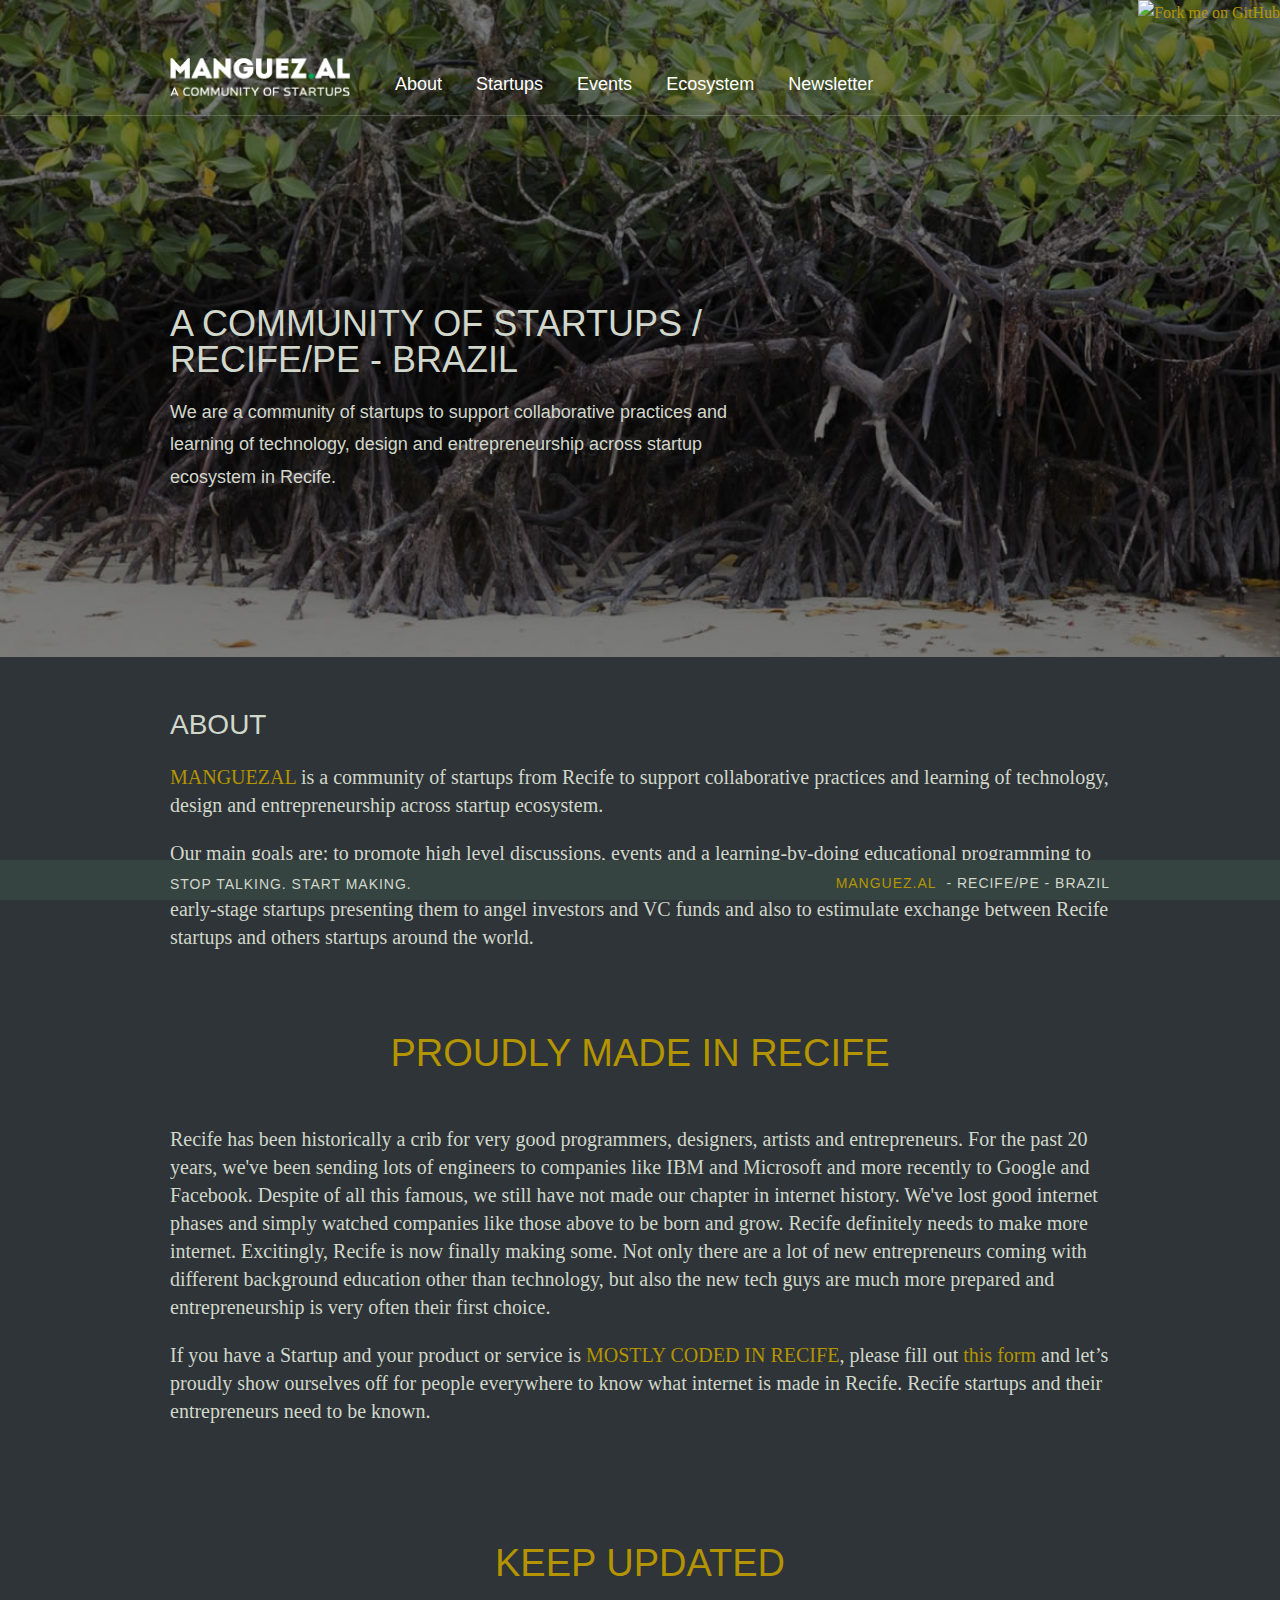
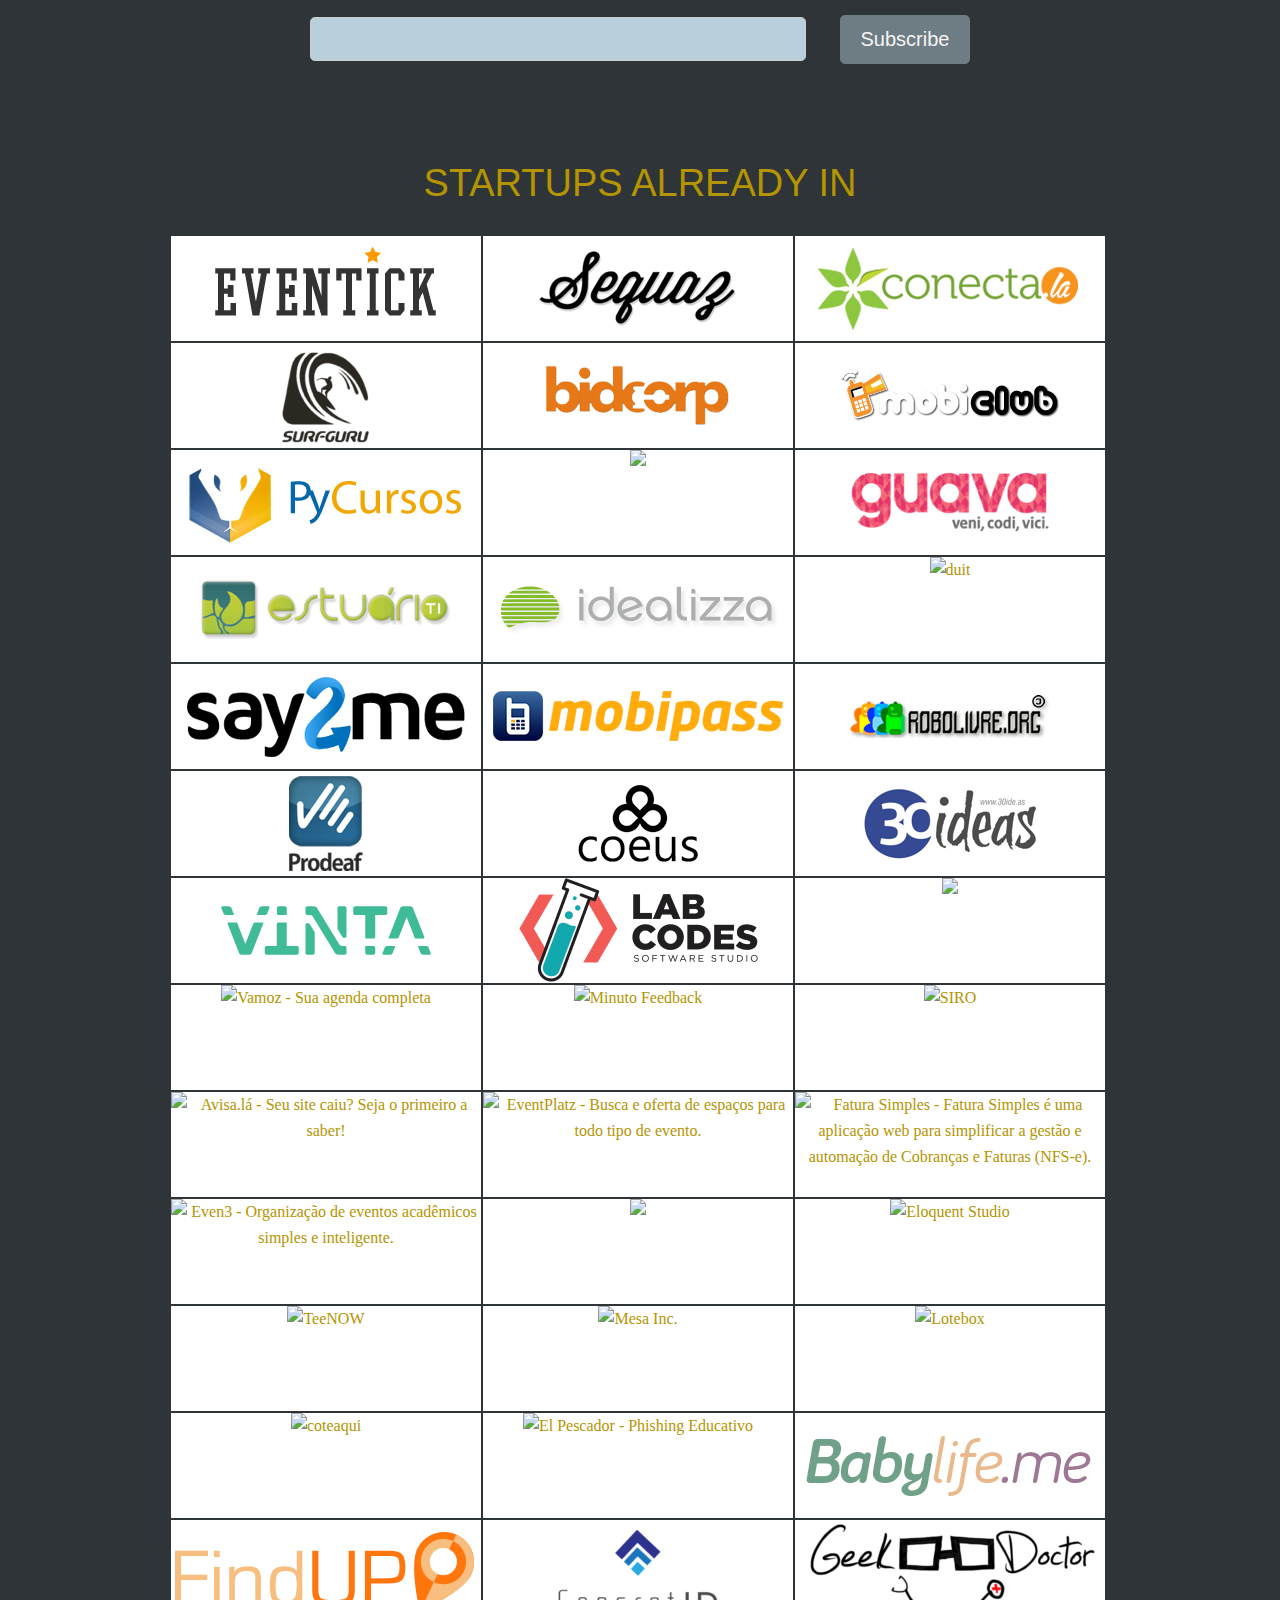
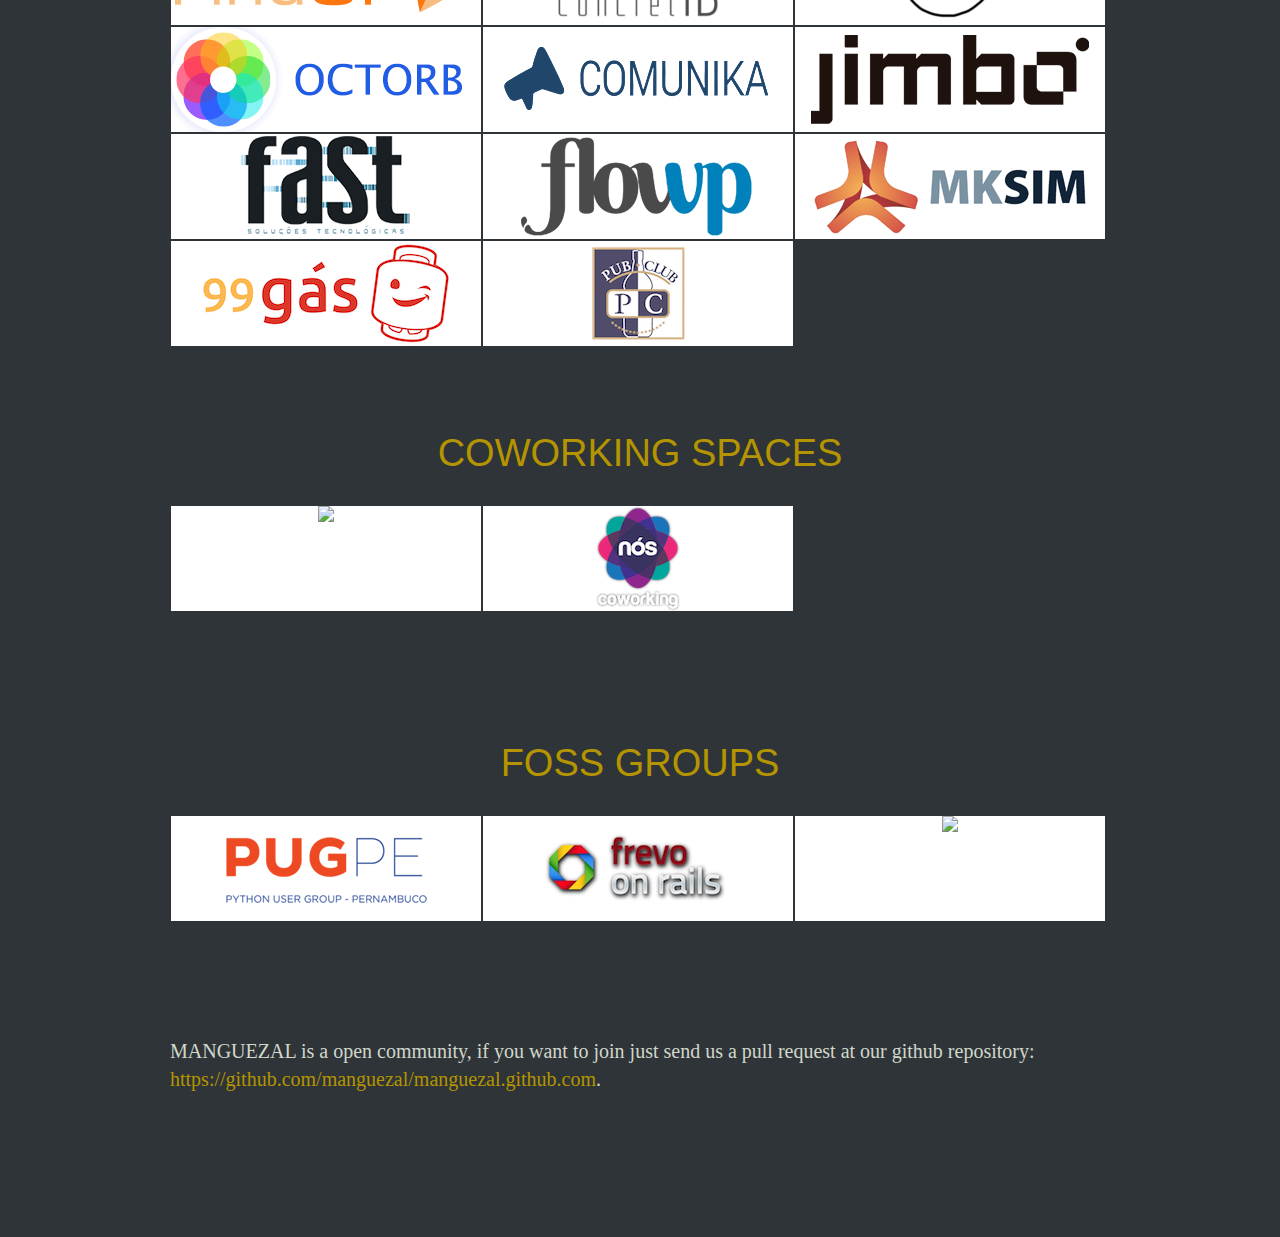
==== commit ed73a253: "Merge b9b429d115b33399d9d824a3b32f1d951a32d447 into a3d90d90e61c56ebd637fc275266ec752436d59b" ====
--- a/index.html
+++ b/index.html
@@ -4,7 +4,7 @@
     <meta http-equiv="Content-Type" content="text/html; charset=UTF-8">
     <title>~ MANGUEZAL ~ A Community of Startups. Recife/PE - Brazil ~</title>
 
-    <link rel="stylesheet" type="text/css" href="manguez_files/stylesheet.css">
+    <link rel="stylesheet" type="text/css" href="assets/stylesheet.css">
     <link rel="shortcut icon" type="image/x-icon" href="./favicon.png">
 
     <meta property="og:url" content="http://manguez.al/"/>
@@ -15,7 +15,7 @@
     design and entrepreneurship across startup ecosystem in Recife."/>
 
     <script src="manguez_files/ga.js" async="" type="text/javascript"></script>
-    <script type="text/javascript" src="manguez_files/jquery.js"></script>
+    <script type="text/javascript" src="assets/jquery.js"></script>
 
     <script type="text/javascript">
       function colorize() {
@@ -57,6 +57,7 @@
         <ul id="menu-menu" class="menu">
           <li><a href="#welcome">About</a></li>
           <li><a href="#startups">Startups</a></li>
+          <li><a href="events.html">Events</a></li>
           <li><a href="#ecosystem">Ecosystem</a></li>
           <li><a href="#newsletter">Newsletter</a></li>
           <li><script async defer src="http://slack.manguez.al/slackin.js"></script></li>
@@ -198,9 +199,6 @@
       <a href="http://www.labcodes.com.br" target="_blank"><img src="manguez_files/labcodes.png"></a>
     </div>
     <div class="item">
-      <a href="http://www.mobdoctor.me" target="_blank"><img src="manguez_files/mobdoctor.png"></a>
-    </div>
-    <div class="item">
       <a href="http://colab.re" target="_blank"><img src="manguez_files/colab.png"></a>
     </div>
     <div class="item">
@@ -275,15 +273,51 @@
       </a>
     </div>
     <div class="item">
-      <a href="https://www.oabdebolso.com" target="_blank"><img src="manguez_files/oabdebolso.png" alt="OAB de Bolso - Maior aplicativo (iOS/Android) do Brasil para preparação de estudantes para o Exame de Ordem."></a>
+      <a href="http://www.comunikapp.com" target="_blank">
+        <img src="manguez_files/comunika.png" alt="Comunika Interação Educacional">
+      </a>
+    </div>
+    <div class="item">
+      <a href="http://jimbo.com.br" target="_blank">
+        <img src="manguez_files/jimbo.png" alt="Jimbo - Sua nova maneira de entrevistar candidatos">
+      </a>
+    </div>
+	<div class="item">
+      <a href="http://www.fastsolucoes.com.br" target="_blank">
+        <img src="manguez_files/fast.png" alt="FAST - Soluções Tecnológicas">
+      </a>
+    </div>
+	<div class="item">
+      <a href="http://www.flowup.me" target="_blank">
+        <img src="manguez_files/flowup.png" alt="Flowup Gestão">
+      </a>
+    </div>
+    <div class="item">
+      <a href="http://www.mksim.com.br" target="_blank">
+        <img src="manguez_files/mksim.png" alt="MKSim">
+      </a>
+    </div>
+    <div class="item">
+      <a href="http://99gas.com/?utm_source=manguezal-site&utm_medium=logo&utm_campaign=logo" target="_blank">
+        <img src="manguez_files/99gas.png" alt="99gás">
+      </a>
+    </div>
+    <div class="item">
+      <a href="http://pubclub.com.br/?utm_source=manguezal-site&utm_medium=logo&utm_campaign=logo" target="_blank">
+        <img src="manguez_files/pubclub.png" alt="99gás">
+      </a>
     </div>
   </div>
 
   <div id="ecosystem" class="gallery groupsgallery">
     <h1>Coworking Spaces</h1>
-
-    <div class="item">
-      <a href="http://recife.impacthub.net/" target="_blank"><img  src="manguez_files/impact-hub-recife.png"></a>
+    <div class="item">
+      <a href="http://recife.impacthub.net/" target="_blank">
+        <img src="manguez_files/impact-hub-recife.png"></a>
+    </div>
+    <div class="item">
+      <a href="https://www.facebook.com/NosCoworkingRecife/" target="_blank">
+        <img src="manguez_files/nos-coworking.png"></a>
     </div>
   </div>
 
@@ -315,5 +349,16 @@
       <div id="contacts"><a id="mail" href="javascript:">MANGUEZ.AL</a>- Recife/PE - BRAZIL</div>
     </div>
   </footer>
+  
+  <script>
+  (function(i,s,o,g,r,a,m){i['GoogleAnalyticsObject']=r;i[r]=i[r]||function(){
+  (i[r].q=i[r].q||[]).push(arguments)},i[r].l=1*new Date();a=s.createElement(o),
+  m=s.getElementsByTagName(o)[0];a.async=1;a.src=g;m.parentNode.insertBefore(a,m)
+  })(window,document,'script','//www.google-analytics.com/analytics.js','ga');
+
+  ga('create', 'UA-29516429-1', 'auto');
+  ga('send', 'pageview');
+
+</script>
 </body>
 </html>
--- a/assets/stylesheet.css
+++ b/assets/stylesheet.css
@@ -0,0 +1,428 @@
+@charset "UTF-8";
+
+#header {
+	top: 0px;
+	left: 0px;
+	background-color: transparent;
+	background-image: url(./nav-bg.png);
+	background-repeat: repeat-x;
+	height: 40px;
+	position: fixed;
+	width: 100%;
+	z-index: 11;
+
+}
+
+body {
+	margin: 0;
+	background: #2E3437;
+}
+
+@font-face {
+    font-family: 'MelbourneBold';
+    src: url('melbourne_bold-webfont.eot');
+    src: url('melbourne_bold-webfont.eot?#iefix') format('embedded-opentype'),
+         url('melbourne_bold-webfont.woff') format('woff'),
+         url('melbourne_bold-webfont.ttf') format('truetype'),
+         url('melbourne_bold-webfont.svg#MelbourneBold') format('svg');
+    font-weight: normal;
+    font-style: normal;
+}
+
+@font-face {
+    font-family: 'MelbourneLight';
+    src: url('melbourne_light-webfont.eot');
+    src: url('melbourne_light-webfont.eot?#iefix') format('embedded-opentype'),
+         url('melbourne_light-webfont.woff') format('woff'),
+         url('melbourne_light-webfont.ttf') format('truetype'),
+         url('melbourne_light-webfont.svg#MelbourneLight') format('svg');
+    font-weight: normal;
+    font-style: normal;
+}
+
+@font-face {
+    font-family: 'MelbourneRegular';
+    src: url('melbourne_regular-webfont.eot');
+    src: url('melbourne_regular-webfont.eot?#iefix') format('embedded-opentype'),
+         url('melbourne_regular-webfont.woff') format('woff'),
+         url('melbourne_regular-webfont.ttf') format('truetype'),
+         url('melbourne_regular-webfont.svg#MelbourneRegular') format('svg');
+    font-weight: normal;
+    font-style: normal;
+}
+
+nav {
+	margin-left: auto;
+	margin-right: auto;
+}
+
+a:link	{
+	color: #b49400;
+	text-decoration: none;
+	line-height: 26px;
+}
+
+a:visited 	{
+	color: #b49400;
+	text-decoration: none;
+	line-height: 26px;
+}
+
+a:hover 	{
+	color: #d1d7cb;
+	text-decoration: none;
+	line-height: 26px;
+}
+
+#slideshow {
+	height:620px;
+	width: 100%;
+	top: 60px;
+	right: 0px;
+	left: 0px;
+	background-color: #2e3437;
+	margin-right:auto;
+	margin-left: auto;
+}
+
+#slideshow IMG {
+	position: absolute;
+	top: 20px;
+	z-index:8;
+	width: 100%;
+}
+
+#slideshow IMG.active {
+	z-index:10;
+}
+
+#slideshow IMG.last-active {
+	z-index:9;
+}
+
+.content-panel {
+	width: 940px;
+	margin-top: 10px;
+	margin bottom: 10px;
+	margin-right: auto;
+	margin-left: auto;
+	height: 200px;
+}
+
+#welcome {
+	width: 940px;
+	padding-top: 40px;
+	height: 300px;
+}
+
+#bed-breakfast {
+	height: 500px;
+}
+
+#information {
+	height: 430px;
+	width: 100%;
+	background: #2e3437;
+}
+
+h1, h2 {
+	text-align: center;
+	font-family: 'MelbourneRegular', Helvetica, sans-serif;
+	font-size: 38px;
+	font-weight: normal;
+	color: #B49400;
+	text-transform:uppercase;
+	padding: 15px 0px 30px 0px;
+	margin: 0 0 0 0;
+}
+/*
+h2 {
+	text-align: left;
+	font-family: 'MelbourneRegular', Helvetica, sans-serif;
+	color: #d1d7cb;
+	font-size: 20px;
+	font-weight: normal;
+	text-transform: uppercase;
+	padding: 10px 0px 10px 0px;
+	margin: 0 0 0 0;
+}*/
+
+h3 {
+	font-family: 'Lora', Georgia, Times, serif;
+	font-weight: 400;
+	color: #b49400;
+	font-size: 16px;
+	line-height: 22px;
+	margin: 16px 0px 0px 0px;
+	text-transform: uppercase;
+}
+
+h4 {
+	font-family: 'MelbourneRegular', Helvetica, sans serif;
+	font-weight: 400;
+	color: #d1d7cb;
+	font-size: 20px;
+	line-height: 22px;
+	margin: 16px 0px 0px 0px;
+	text-transform: uppercase;
+}
+
+p {
+	font-family: 'Lora', Georgia, Times, serif;
+	font-weight: 400;
+	color: #d1d7cb;
+	font-size: 16px;
+	line-height: 22px;
+}
+
+p.display {
+	font-size: 28px;
+	line-height: 36px;
+	padding-top: 0px;
+	font-family: 'MelbourneRegular', Helvetica, sans serif;
+	text-transform: uppercase;
+	font-weight: normal;
+	text-align:left;
+	margin: 0;
+}
+
+p.welcome {
+	font-family: 'Lora', Georgia, Times, serif;
+	font-weight: 400;
+	color: #d1d7cb;
+	font-size: 20px;
+	line-height: 28px;
+}
+
+.item {
+    background: none repeat scroll 0 0 #FFFFFF;
+    border: 1px solid #2E3437;
+    float: left;
+    height: 105px;
+    width: 310px;
+    text-align: center;
+}
+
+.gallery.groupsgallery{
+	height: 240px;
+}
+
+.item img.pug{
+	margin-top: 13px;
+}
+
+.gallery {
+	width: 940px;
+	margin-left: auto;
+	margin-right: auto;
+	margin-top: 20px;
+	padding-top: 0px;
+	padding-bottom: 50px;
+	/*height: 1450px;*/
+	overflow: hidden;
+}
+
+.three-panel-left {
+	float: left;
+	vertical-align: top;
+	width: 293px;
+	margin: 0;
+	padding: 0px 30px 0px 0px;
+}
+
+.bottom {
+	padding-top: 30px;
+	padding-bottom: 50px;
+	background: #2e3437;
+}
+
+footer {
+	width: 100%;
+	height: 40px;
+	background-color: #354441;
+	position:fixed;
+	bottom:0;
+	z-index: 11;
+}
+
+#footer-content {
+	width: 940px;
+	margin-left: auto;
+	margin-right: auto;
+}
+
+#address {
+	float: left;
+	color: #d1d7cb;
+	font-family: 'MelbourneRegular', Helvetica, sans serif;
+	text-transform: uppercase;
+	letter-spacing: 0.07em;
+	padding-top: 16px;
+	font-size: 14px;
+}
+
+#contacts {
+	float: right;
+	color: #d1d7cb;
+	font-family: 'MelbourneRegular', Helvetica, sans serif;
+	text-transform: uppercase;
+	letter-spacing: 0.07em;
+	padding-top: 10px;
+	font-size: 14px;
+}
+
+#mail {
+	font-family: 'MelbourneRegular', Helvetica, sans serif;
+	font-size: 14px;
+	text-transform: uppercase;
+	padding-top: 10px;
+	padding-right: 10px;
+	word-spacing: 20px;
+}
+
+#hero-wrapper{
+	background-image: url('./images/photo_3.jpg');
+	background-repeat: no-repeat;
+	background-size: cover;
+	height: 650px;
+	padding-top: 7px;
+}
+
+.color-hero{
+	background-image: url('./images/photo_1.jpg');
+}
+
+.grayscale-hero {
+	background-image: url('./images/photo_2.jpg');
+}
+
+header {
+	/* background-color: #2E3437; */
+	padding-bottom: 18px;
+	padding-top: 30px;
+  border-bottom: 1px solid rgba(255,255,255,0.2);
+}
+
+header nav {
+	width: 940px;
+	margin-left: auto;
+	margin-right: auto;
+	margin-top: 11px;
+}
+
+.text-wrapper {
+	margin: 190px 0 0;
+	width: 60%;
+}
+
+.text-wrapper p.display {
+		font-size: 36px;
+}
+.text-wrapper p.lead {
+	font-size: 18px;
+	line-height: 1.8;
+	font-family: 'MelbourneRegular', Helvetica, sans serif;
+}
+
+#logo-container{
+	margin-right: 30px;
+	float: left;
+}
+
+#logo-container #logo{
+	  background-image: url('./images/manguezal-small.png');
+    background-repeat: no-repeat;
+		background-size: cover;
+    text-indent: 100%;
+    white-space: nowrap;
+    overflow: hidden;
+    float: left;
+    margin-top: 10px;
+    height: 38px;
+    width: 180px;
+}
+
+.menu {
+	list-style: none;
+	margin: 0;
+	padding-left: 0;
+}
+
+.menu li {
+	display: inline-block;
+	margin: 23px 15px 0;
+}
+
+.menu li a{
+	font-size: 18px;
+	color: white;
+	font-family: 'MelbourneRegular', Helvetica, sans-serif;
+}
+
+.mc-field-group {
+	text-align: center;
+}
+
+.mc-field-group .email {
+	width: 50%;
+	font-size: 20px;
+	line-height: 1.5em;
+	border-radius: .3rem;
+	padding: .375rem .75rem;
+	margin-right: 30px;
+	border: .0625rem solid #ccc;
+	background-color: #B9D0DC;
+}
+.mc-field-group .email:focus {
+	border-color: white;
+	outline: 0;
+}
+
+.mc-submit {
+text-align: center;
+}
+
+#mc_embed_signup .button {
+	padding: .65rem 1.25rem;
+	font-size: 20px;
+	line-height: 1.333333;
+  border-radius: .3rem;
+	border: .0625rem solid transparent;
+	font-weight: 400;
+	cursor: pointer;
+	background-color: #6E7C83;
+	border-color: #6E7C83;
+	color: whitesmoke;
+}
+
+#mc_embed_signup .button:active, #mc_embed_signup .button:hover,
+#mc_embed_signup .button:focus,  #mc_embed_signup .button:visited {
+
+	background-color: #596469;
+	border-color: #596469;
+}
+
+
+#mce-success-response, #mce-error-response {
+	width: 68%;
+	margin-left: auto;
+	margin-right: auto;
+	margin-top: 30px;
+	padding: 5px 10px;
+}
+
+#mce-success-response {
+	background: whitesmoke;
+	border: 2px solid #ccc;
+}
+
+#mce-error-response {
+ background: #FCD1F9;
+ border: 2px solid #7C0B4C;
+}
+
+#events-welcome{
+  width: 940px;
+    padding-top: 40px;
+    height: 500px;
+  }
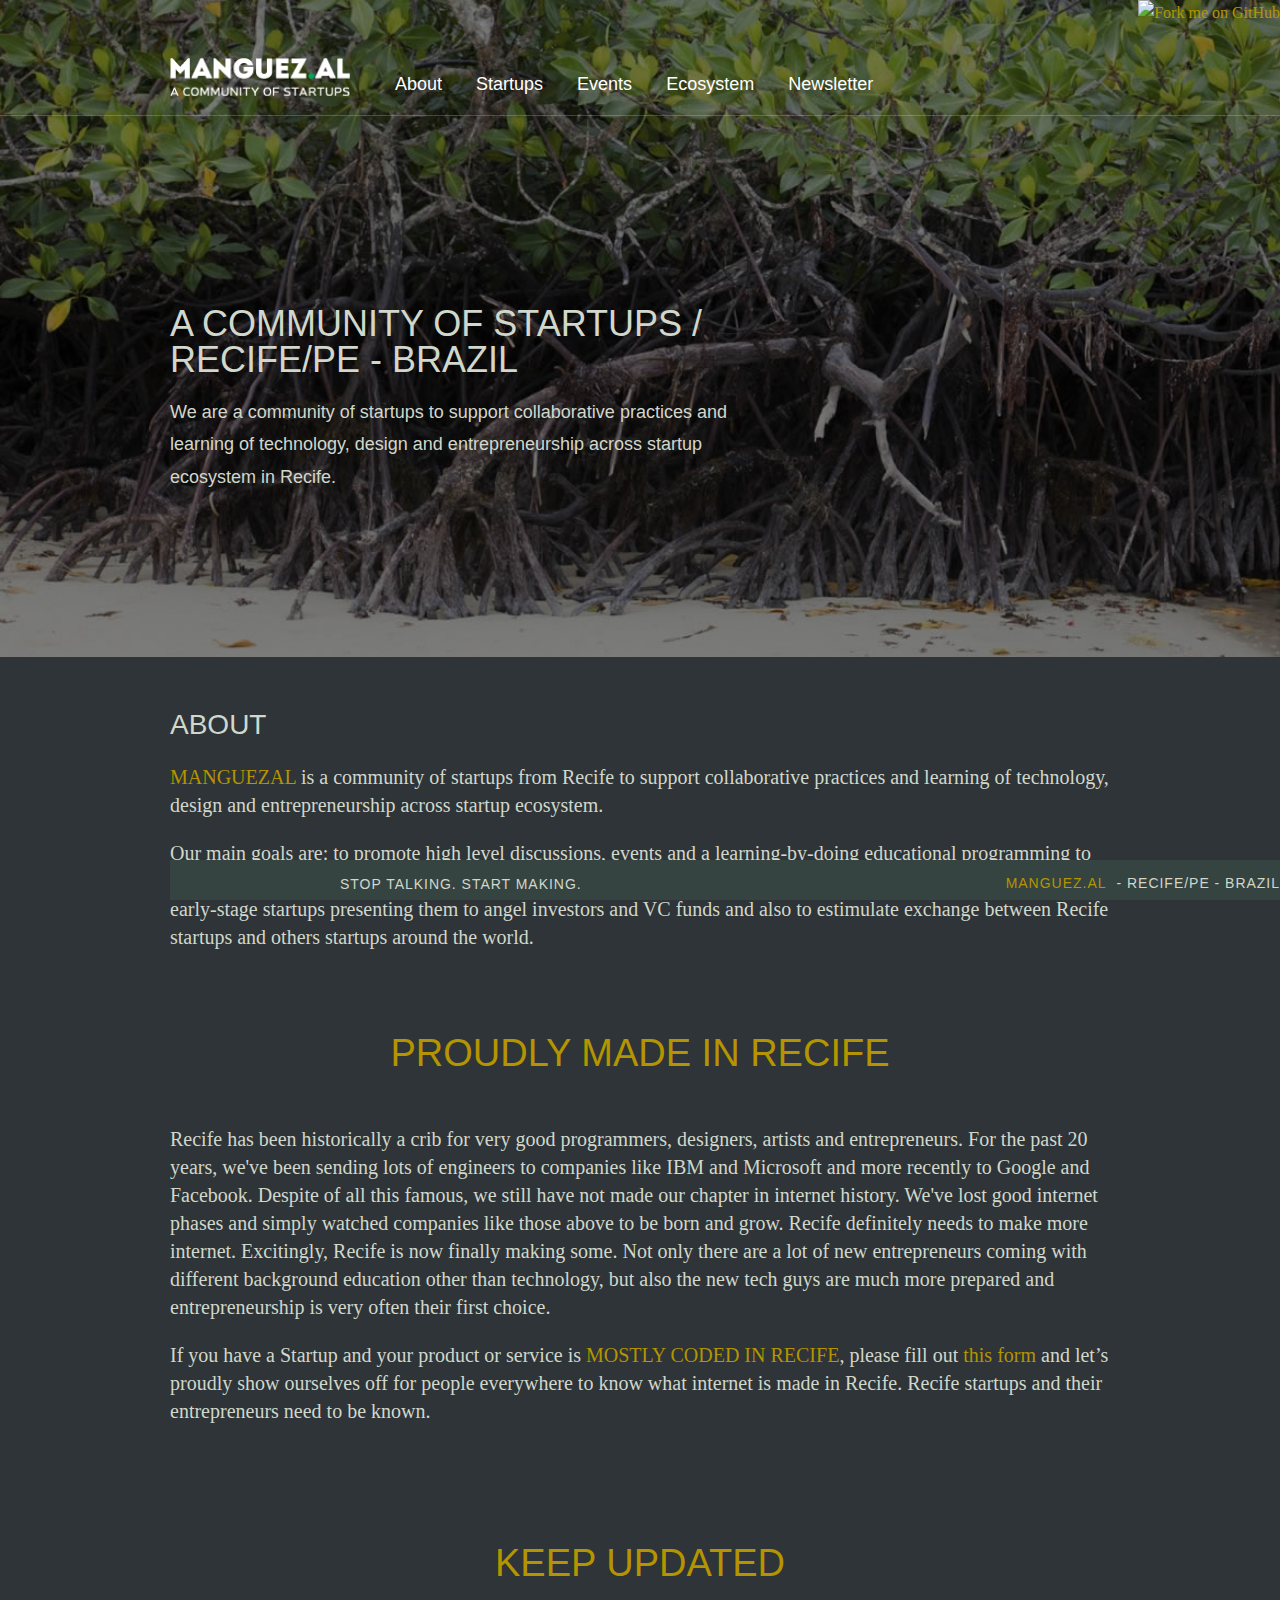
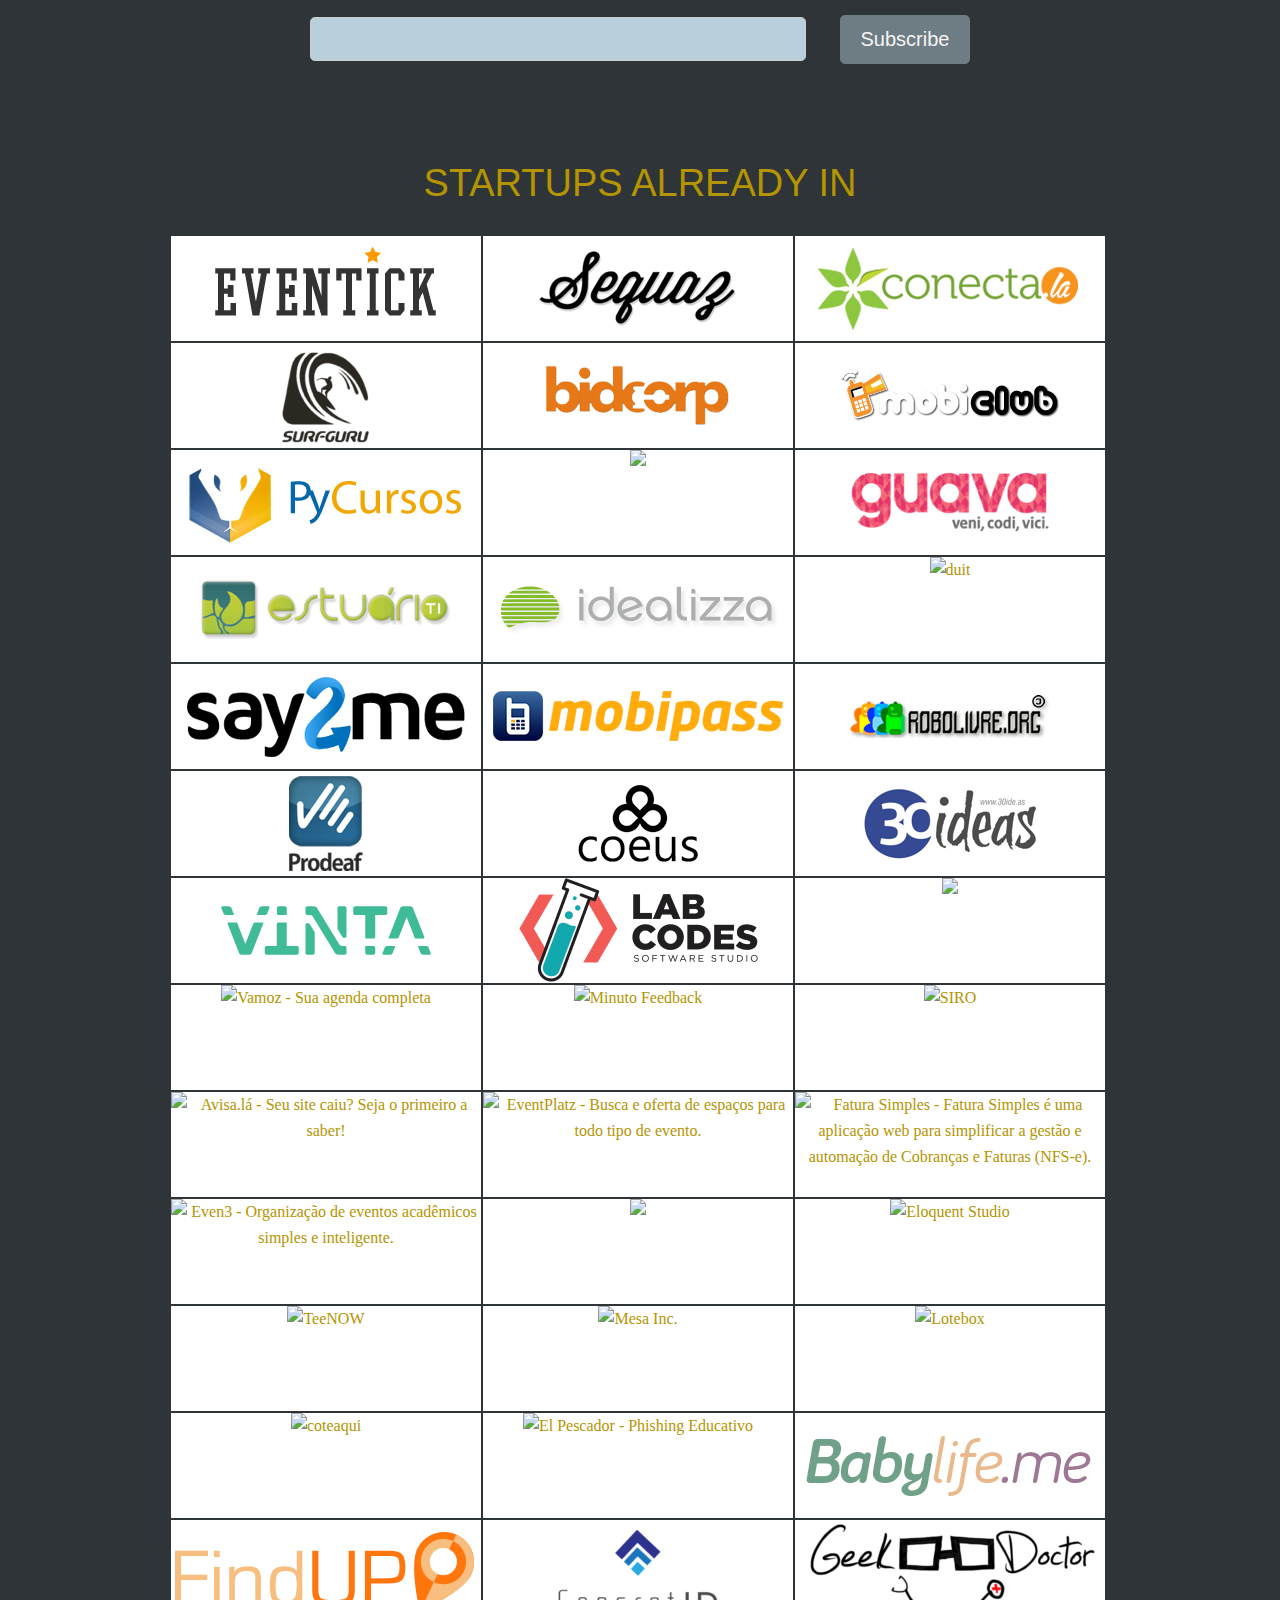
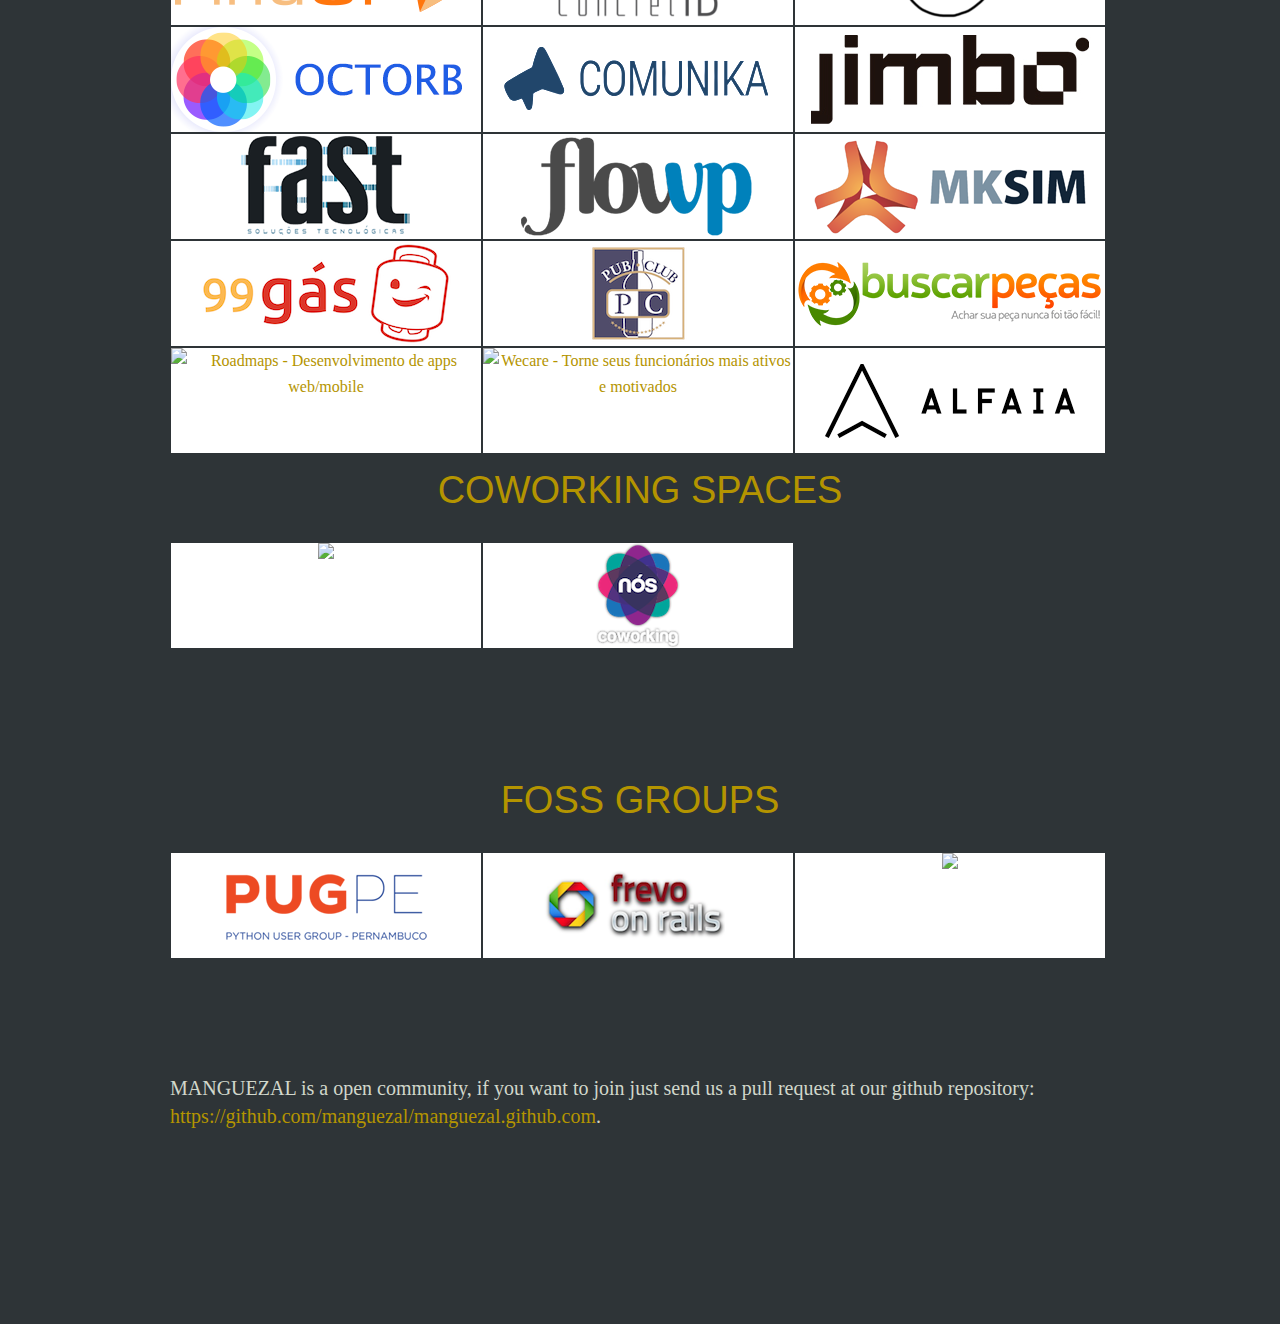
==== commit bcbf9b3b: "inclusão alfaia." ====
--- a/index.html
+++ b/index.html
@@ -307,8 +307,26 @@
         <img src="manguez_files/pubclub.png" alt="99gás">
       </a>
     </div>
-  </div>
-
+    <div class="item">
+      <a href="http://www.buscarpecas.com.br" target="_blank">
+        <img src="manguez_files/buscarpecas.png" alt="Buscar Peças - Achar sua peça nunca foi tão fácil!">
+      </a>
+    </div>
+    <div class="item">
+      <a href="http://www.roadmaps.com.br" target="_blank">
+        <img src="manguez_files/roadmaps.png" alt="Roadmaps - Desenvolvimento de apps web/mobile">
+      </a>
+  </div>
+  <div class="item">
+      <a href="http://www.wecarecorp.com.br" target="_blank">
+        <img src="manguez_files/wecare.png" alt="Wecare - Torne seus funcionários mais ativos e motivados">
+      </a>
+  </div>
+  <div class="item">
+      <a href="http://www.alfaia.co" target="_blank">
+        <img src="manguez_files/alfaia.png" alt="Alfaia - Inovação, tecnologia e estratégia para sua empresa">
+      </a>
+  </div>
   <div id="ecosystem" class="gallery groupsgallery">
     <h1>Coworking Spaces</h1>
     <div class="item">
@@ -349,7 +367,7 @@
       <div id="contacts"><a id="mail" href="javascript:">MANGUEZ.AL</a>- Recife/PE - BRAZIL</div>
     </div>
   </footer>
-  
+
   <script>
   (function(i,s,o,g,r,a,m){i['GoogleAnalyticsObject']=r;i[r]=i[r]||function(){
   (i[r].q=i[r].q||[]).push(arguments)},i[r].l=1*new Date();a=s.createElement(o),
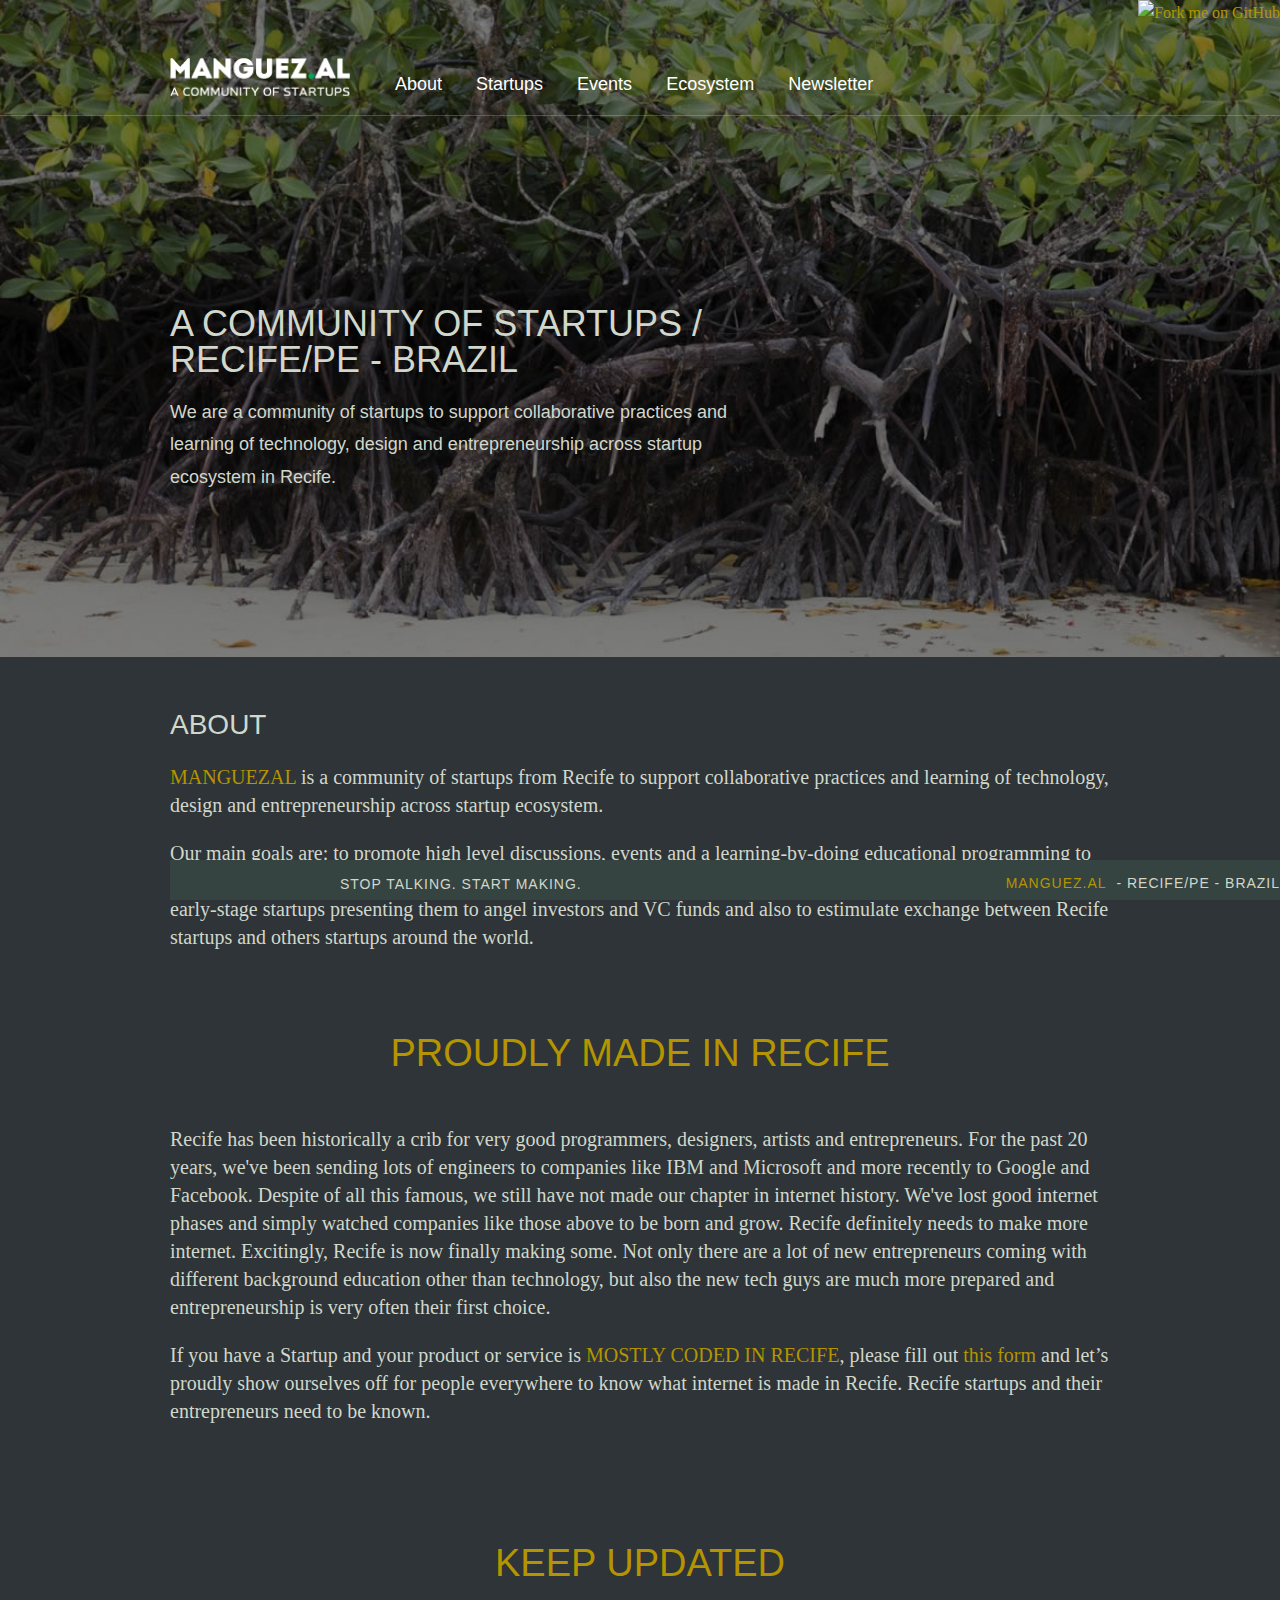
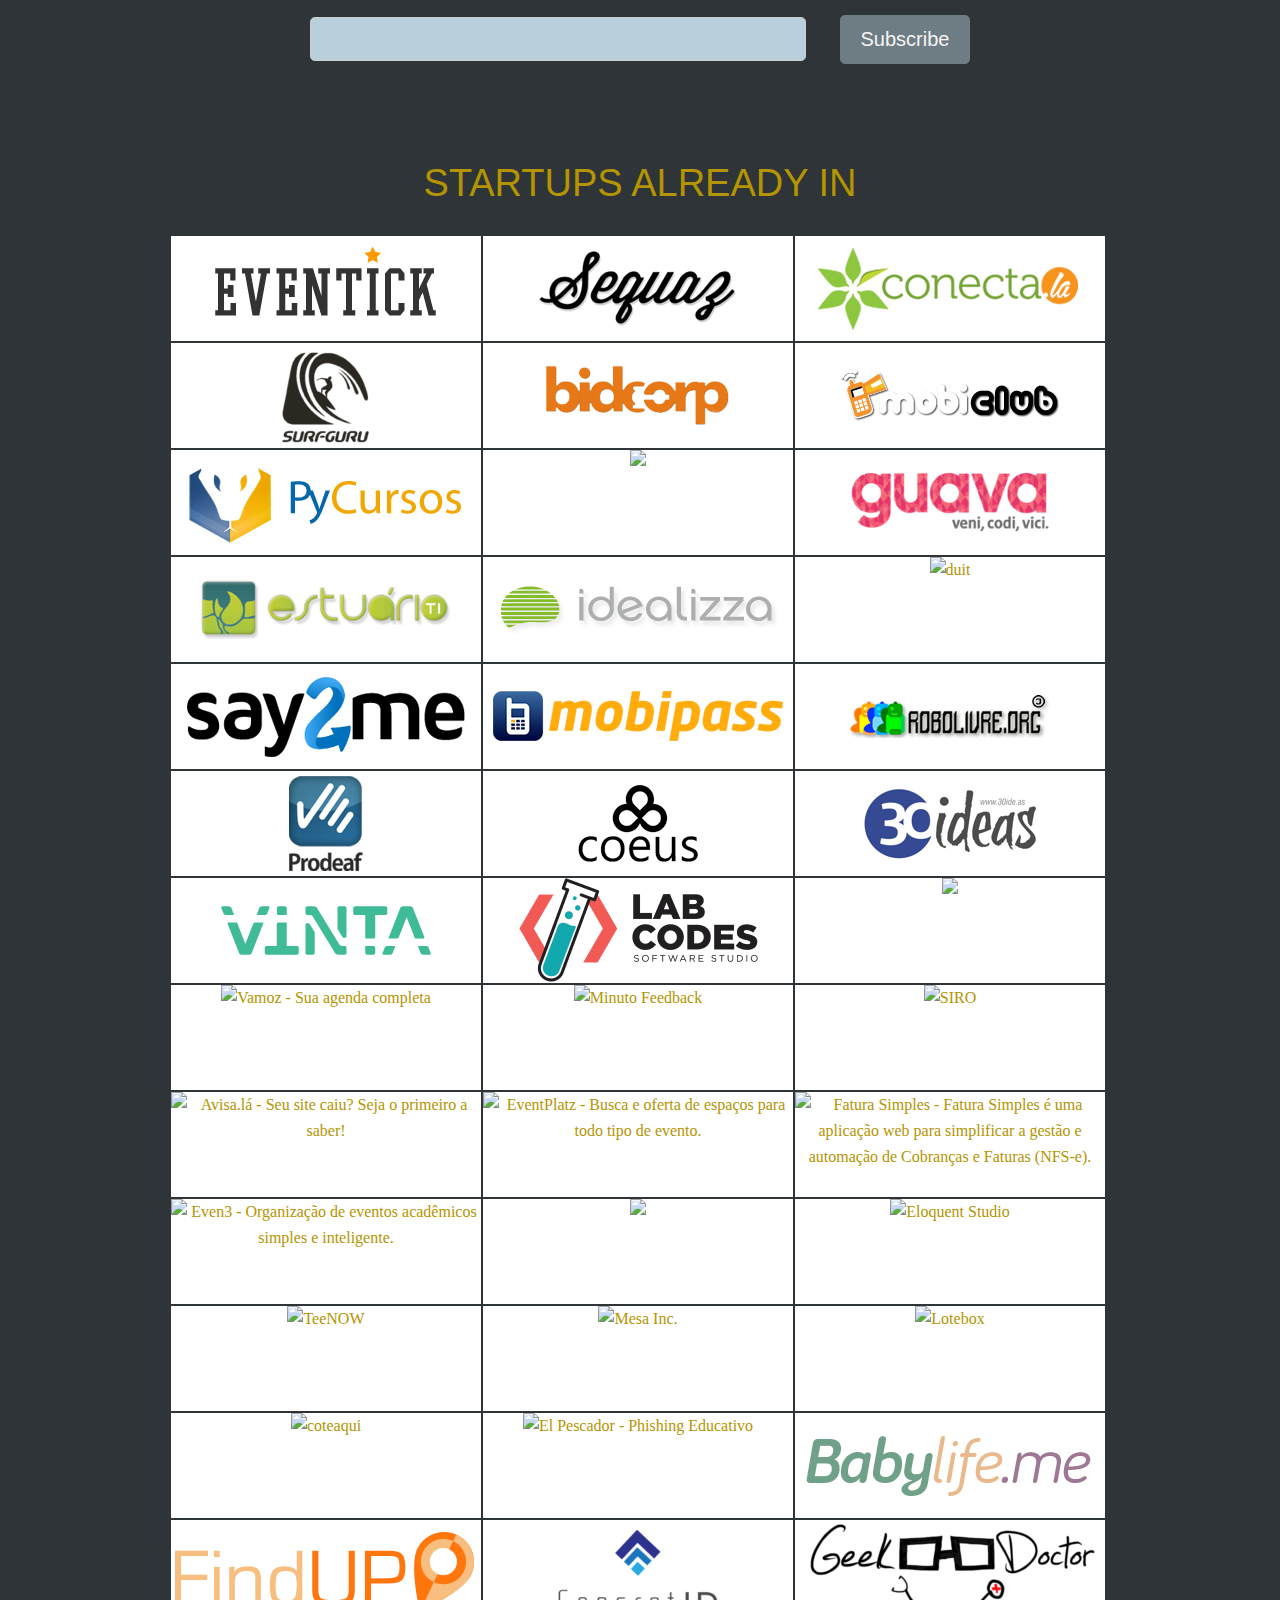
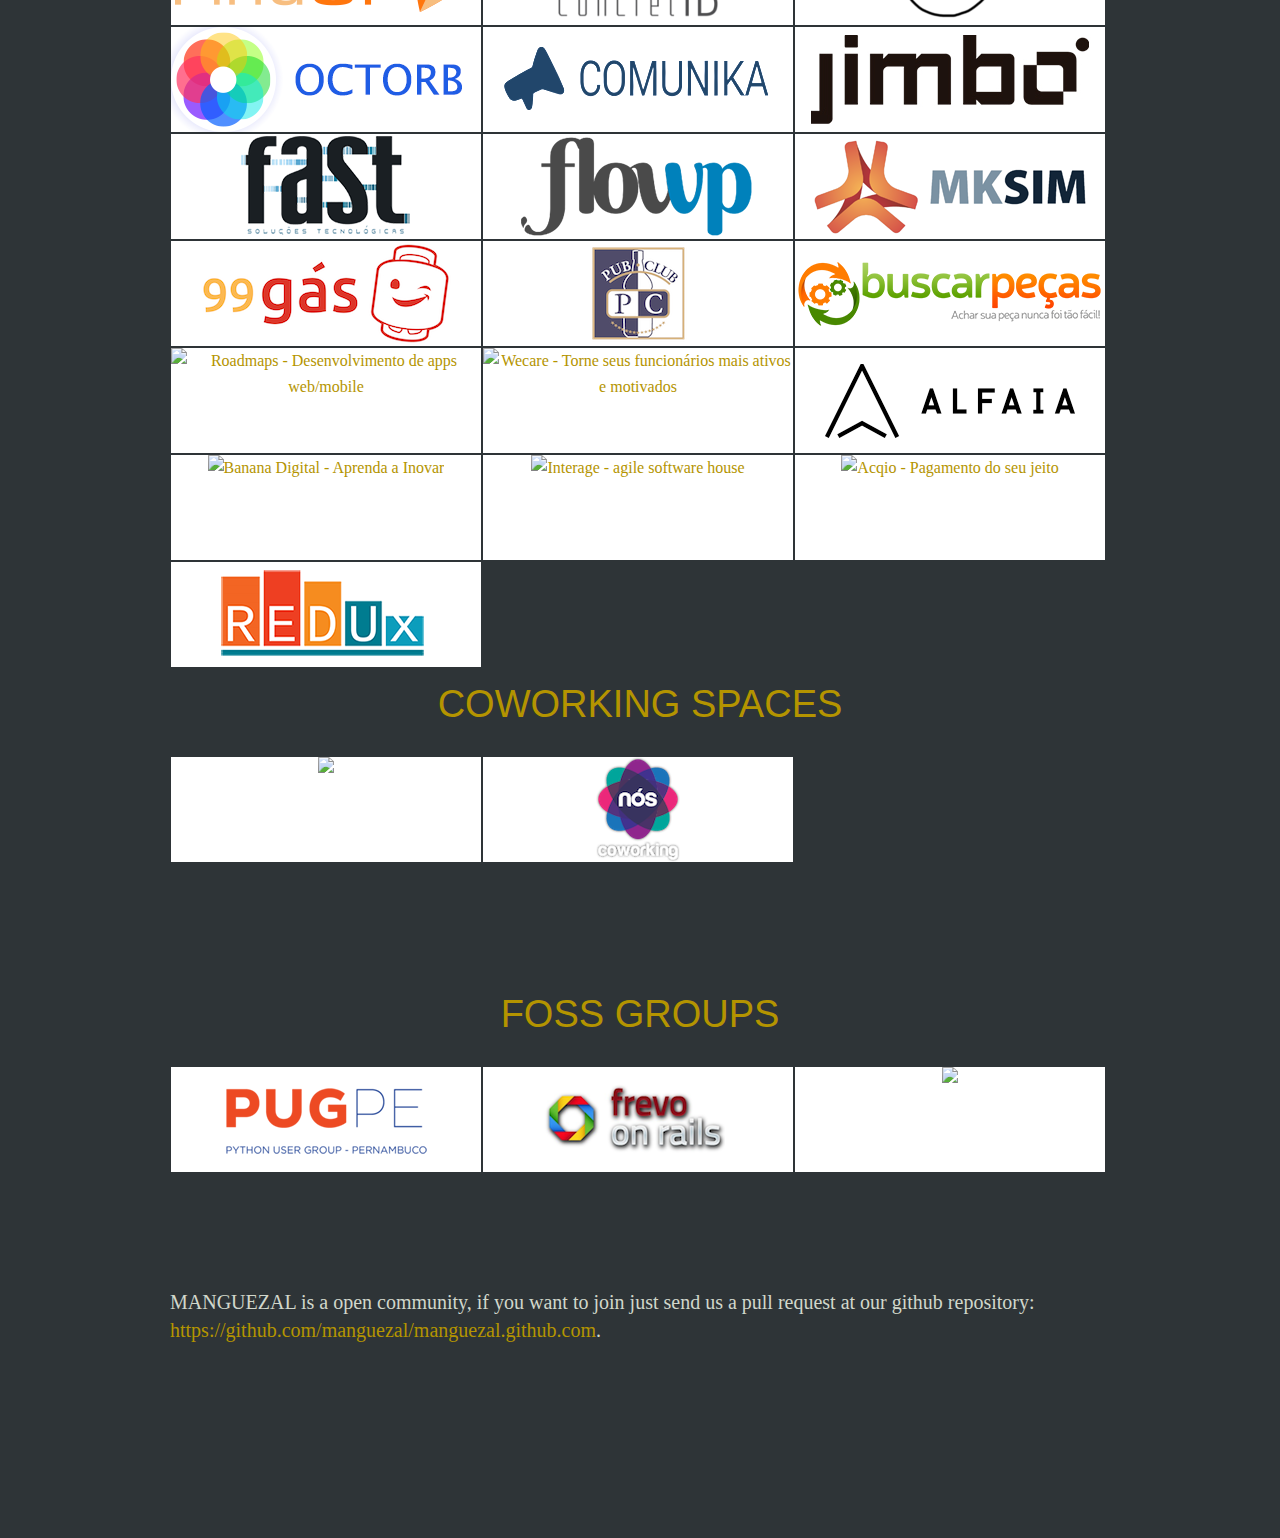
==== commit 523c9f40: "Add redux to manguez.al" ====
--- a/index.html
+++ b/index.html
@@ -327,6 +327,27 @@
         <img src="manguez_files/alfaia.png" alt="Alfaia - Inovação, tecnologia e estratégia para sua empresa">
       </a>
   </div>
+  <div class="item">
+      <a href="http://www.bananadigital.xyz" target="_blank">
+        <img src="manguez_files/banana.png" alt="Banana Digital - Aprenda a Inovar">
+      </a>
+  </div>
+  <div class="item">
+      <a href="http://www.interage.in/" target="_blank">
+        <img src="manguez_files/interage.png" alt="Interage - agile software house">
+      </a>
+  </div>
+  <div class="item">
+      <a href="http://www.acqio.com.br/" target="_blank">
+        <img src="manguez_files/acqio.png" alt="Acqio - Pagamento do seu jeito">
+      </a>
+  </div>
+  <div class="item">
+      <a href="http://www.reduxtel.com.br/" target="_blank">
+        <img src="manguez_files/redux.png" alt="Redux">
+      </a>
+  </div>
+
   <div id="ecosystem" class="gallery groupsgallery">
     <h1>Coworking Spaces</h1>
     <div class="item">
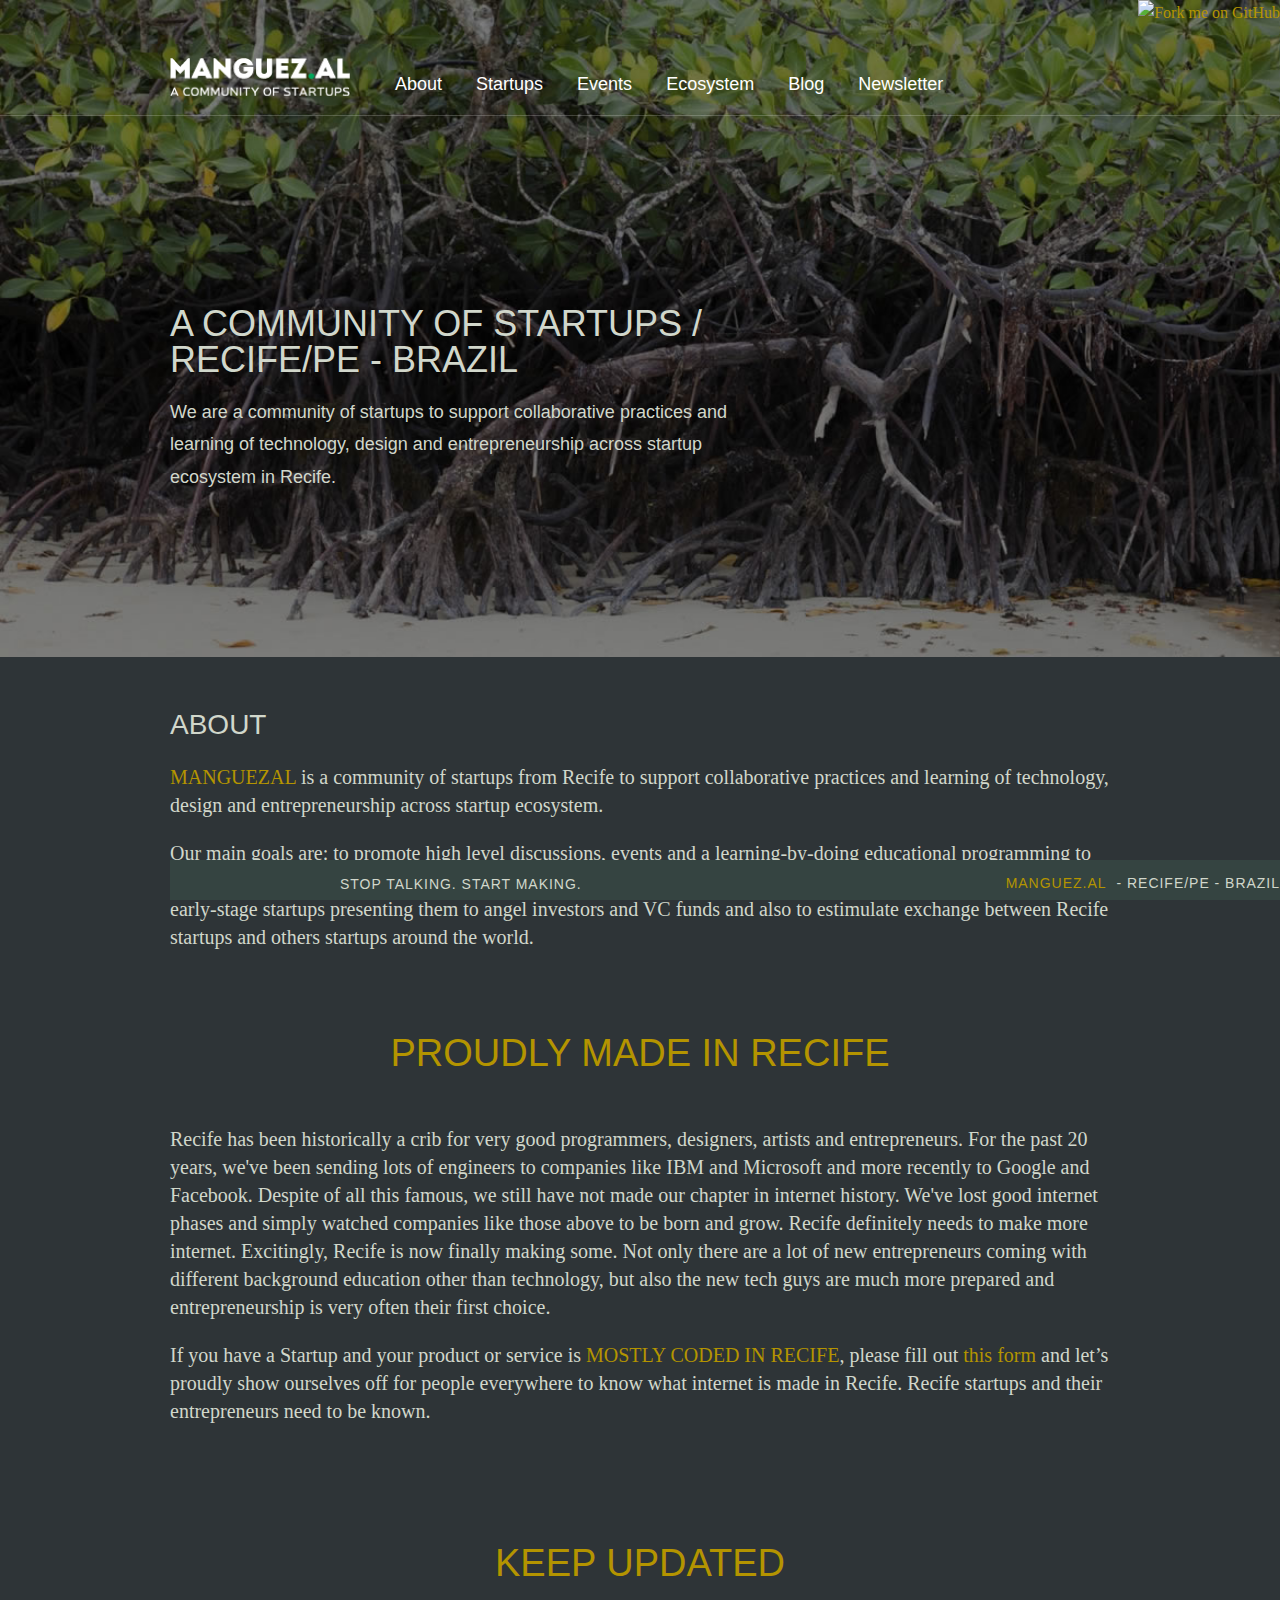
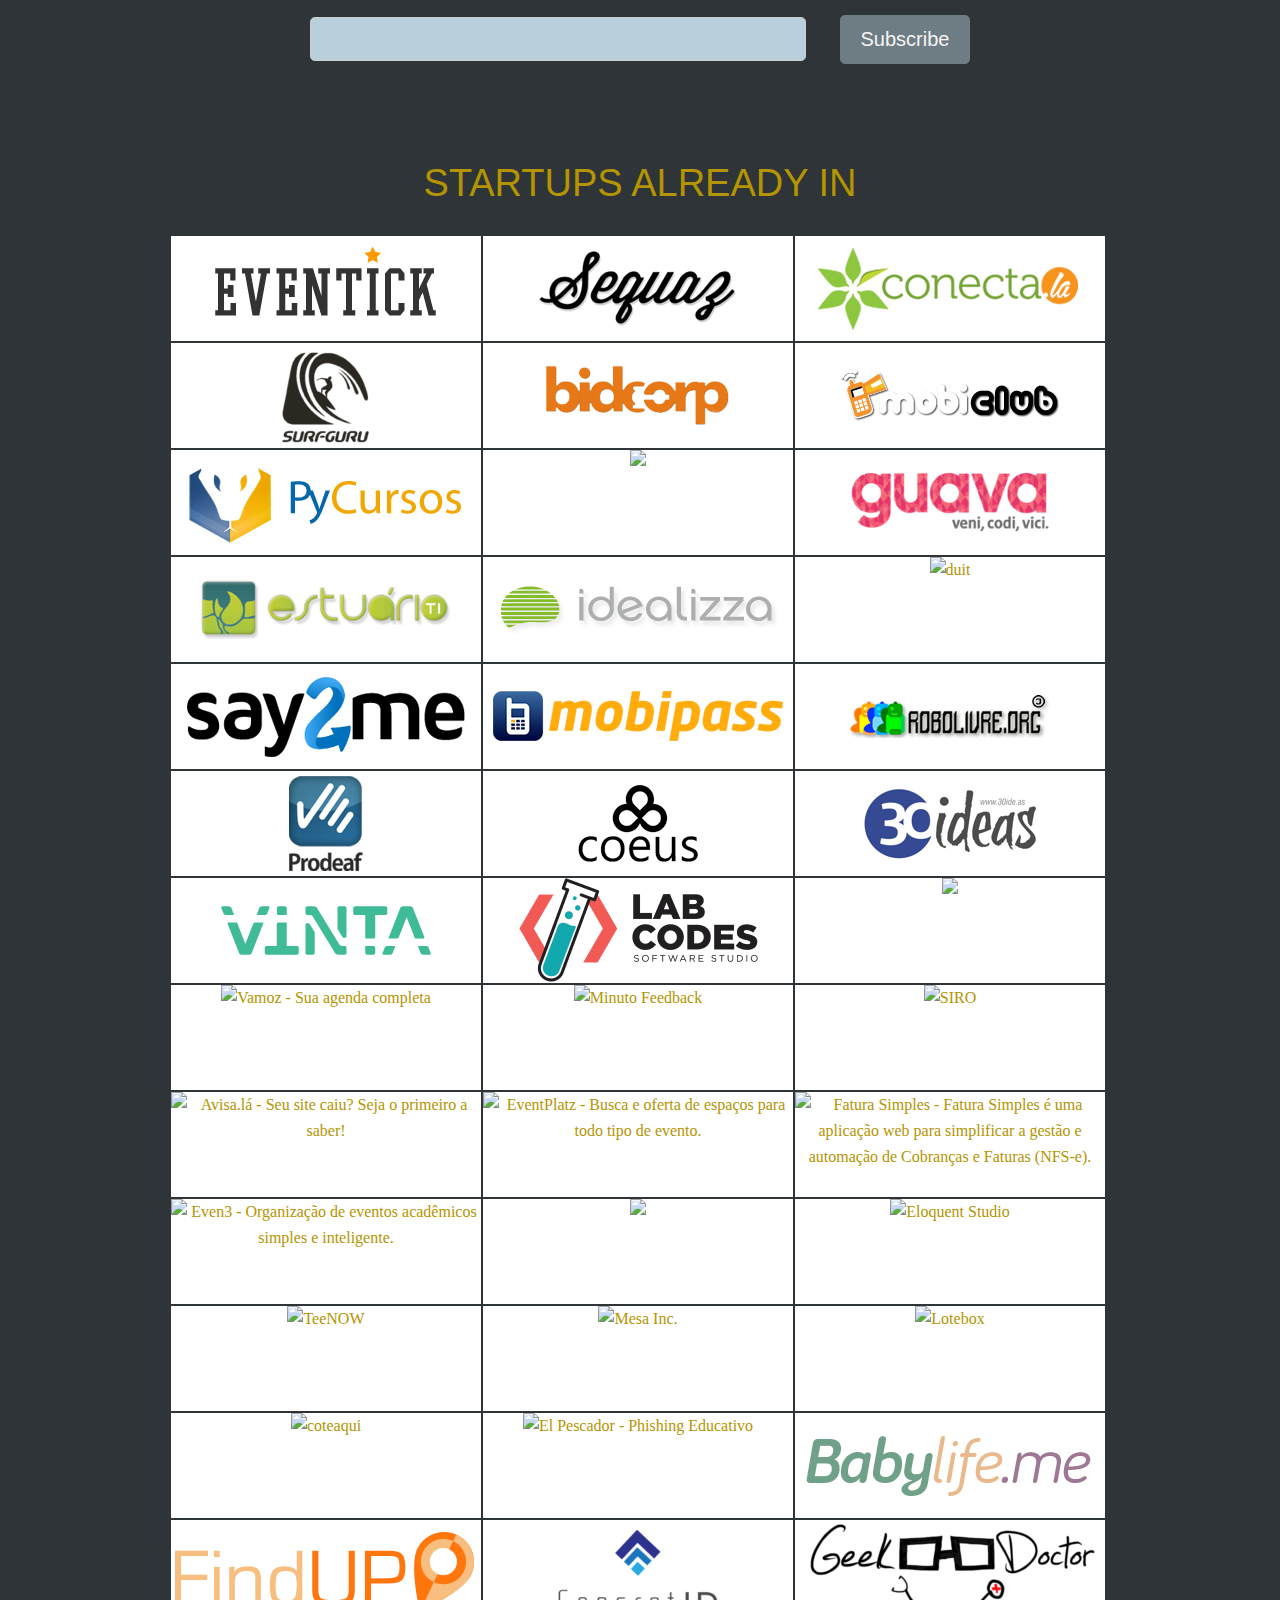
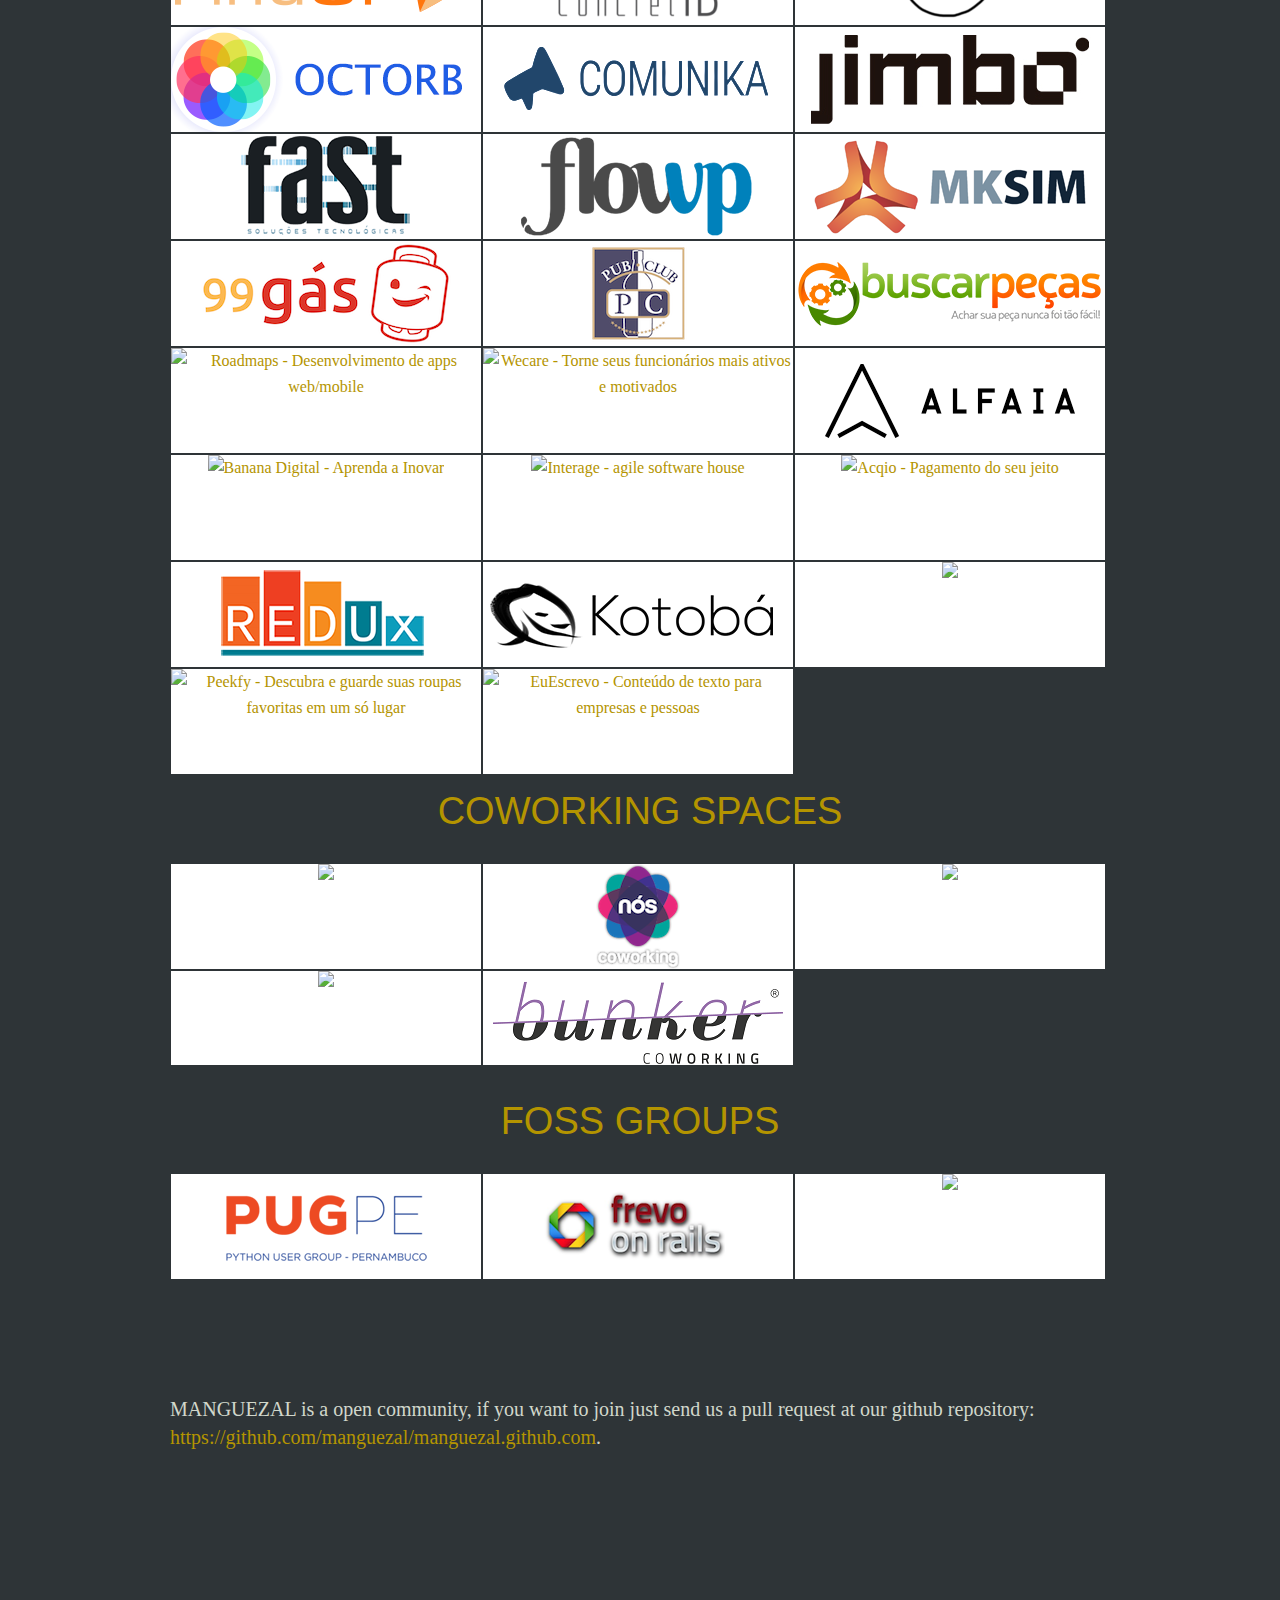
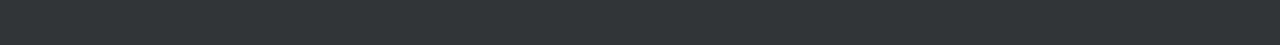
==== commit 6931c1b4: "Merge pull request #88 from brunors/master" ====
--- a/index.html
+++ b/index.html
@@ -59,6 +59,7 @@
           <li><a href="#startups">Startups</a></li>
           <li><a href="events.html">Events</a></li>
           <li><a href="#ecosystem">Ecosystem</a></li>
+          <li><a href="https://medium.com/comunidade-empreendedora-manguezal" target="_blank">Blog</a></li>
           <li><a href="#newsletter">Newsletter</a></li>
           <li><script async defer src="http://slack.manguez.al/slackin.js"></script></li>
         </ul>
@@ -113,31 +114,27 @@
   <div id="mc_embed_signup">
   <form action="//startupweekend.us6.list-manage.com/subscribe/post?u=c5cf01f90d4c0de9181c43d79&amp;id=dd94269eb6" method="post" id="mc-embedded-subscribe-form" name="mc-embedded-subscribe-form" class="validate" target="_blank" novalidate>
       <div id="mc_embed_signup_scroll">
-  	<h2>Keep updated</h2>
-
-    <div class="mc-field-group">
-  	  <input type="email" value="" name="EMAIL" class="required email" id="mce-EMAIL">
-      <input type="submit" value="Subscribe" name="subscribe" id="mc-embedded-subscribe" class="button"></div>
-
-    </div>
-  	<div id="mce-responses" class="clear">
-  		<div class="response" id="mce-error-response" style="display:none"></div>
-  		<div class="response" id="mce-success-response" style="display:none"></div>
-  	</div>    <!-- real people should not fill this in and expect good things - do not remove this or risk form bot signups-->
-      <div style="position: absolute; left: -5000px;">
-        <input type="text" name="b_c5cf01f90d4c0de9181c43d79_dd94269eb6" tabindex="-1" value="">
-      </div>
-      <div class="clear mc-submit">
-      </div>
+        <h2>Keep updated</h2>
+        <div class="mc-field-group">
+          <input type="email" value="" name="EMAIL" class="required email" id="mce-EMAIL">
+          <input type="submit" value="Subscribe" name="subscribe" id="mc-embedded-subscribe" class="button">
+        </div>
+    </div>
+    <div id="mce-responses" class="clear">
+      <div class="response" id="mce-error-response" style="display:none"></div>
+      <div class="response" id="mce-success-response" style="display:none"></div>
+    </div>    <!-- real people should not fill this in and expect good things - do not remove this or risk form bot signups-->
+    <div style="position: absolute; left: -5000px;">
+      <input type="text" name="b_c5cf01f90d4c0de9181c43d79_dd94269eb6" tabindex="-1" value="">
+    </div>
+    <div class="clear mc-submit"></div>
   </form>
   </div>
   <script type='text/javascript' src='//s3.amazonaws.com/downloads.mailchimp.com/js/mc-validate.js'></script>
   <!--End mc_embed_signup-->
 </div>
-
   <div id="startups" class="gallery">
     <h1>Startups Already In</h1>
-
     <div class="item">
       <a href="http://eventick.com.br/" target="_blank"><img src="manguez_files/eventick.png" alt="Eventick"></a>
     </div>
@@ -282,12 +279,12 @@
         <img src="manguez_files/jimbo.png" alt="Jimbo - Sua nova maneira de entrevistar candidatos">
       </a>
     </div>
-	<div class="item">
+    <div class="item">
       <a href="http://www.fastsolucoes.com.br" target="_blank">
         <img src="manguez_files/fast.png" alt="FAST - Soluções Tecnológicas">
       </a>
     </div>
-	<div class="item">
+  <div class="item">
       <a href="http://www.flowup.me" target="_blank">
         <img src="manguez_files/flowup.png" alt="Flowup Gestão">
       </a>
@@ -347,7 +344,25 @@
         <img src="manguez_files/redux.png" alt="Redux">
       </a>
   </div>
-
+  <div class="item">
+      <a href="http://kotoba.com.br/" target="_blank">
+        <img src="manguez_files/kotoba.com.br-logo.png" alt="Kotobá - Japonês Simples">
+      </a>
+  </div>
+  <div class="item">
+      <a href="http://mobixtec.com/" target="_blank">
+        <img src="manguez_files/mobix.png"></a>
+  </div>
+  <div class="item">
+      <a href="http://peekfy.com/" target="_blank">
+        <img src="manguez_files/peekfy.png" alt="Peekfy - Descubra e guarde suas roupas favoritas em um só lugar">
+      </a>
+  </div>
+  <div class="item">
+      <a href="http://euescrevo.com/" target="_blank">
+        <img src="manguez_files/euescrevo.png" alt="EuEscrevo - Conteúdo de texto para empresas e pessoas">
+      </a>
+  </div>
   <div id="ecosystem" class="gallery groupsgallery">
     <h1>Coworking Spaces</h1>
     <div class="item">
@@ -358,6 +373,18 @@
       <a href="https://www.facebook.com/NosCoworkingRecife/" target="_blank">
         <img src="manguez_files/nos-coworking.png"></a>
     </div>
+    <div class="item">
+      <a href="http://www.workhall.com.br/" target="_blank">
+        <img src="manguez_files/workhall.png"></a>
+    </div>
+    <div class="item">
+      <a href="http://www.workspot.com.br/" target="_blank">
+        <img src="manguez_files/workspot.png"></a>
+    </div>
+    <div class="item">
+      <a href="http://www.bunkercoworking.com.br" target="_blank">
+        <img src="manguez_files/bunker.png"></a>
+    </div>
   </div>
 
   <div class="gallery groupsgallery">
@@ -373,6 +400,7 @@
       <a href="http://openredu.cin.ufpe.br/" target="_blank"><img src="manguez_files/openredu.png"></a>
     </div>
   </div>
+
 
   <div class="content-panel">
     <p class="welcome">MANGUEZAL is a open community, if you want to join just send us a pull request at our github repository: <a href="https://github.com/manguezal/manguezal.github.com" target="_blank">https://github.com/manguezal/manguezal.github.com</a>.</p>
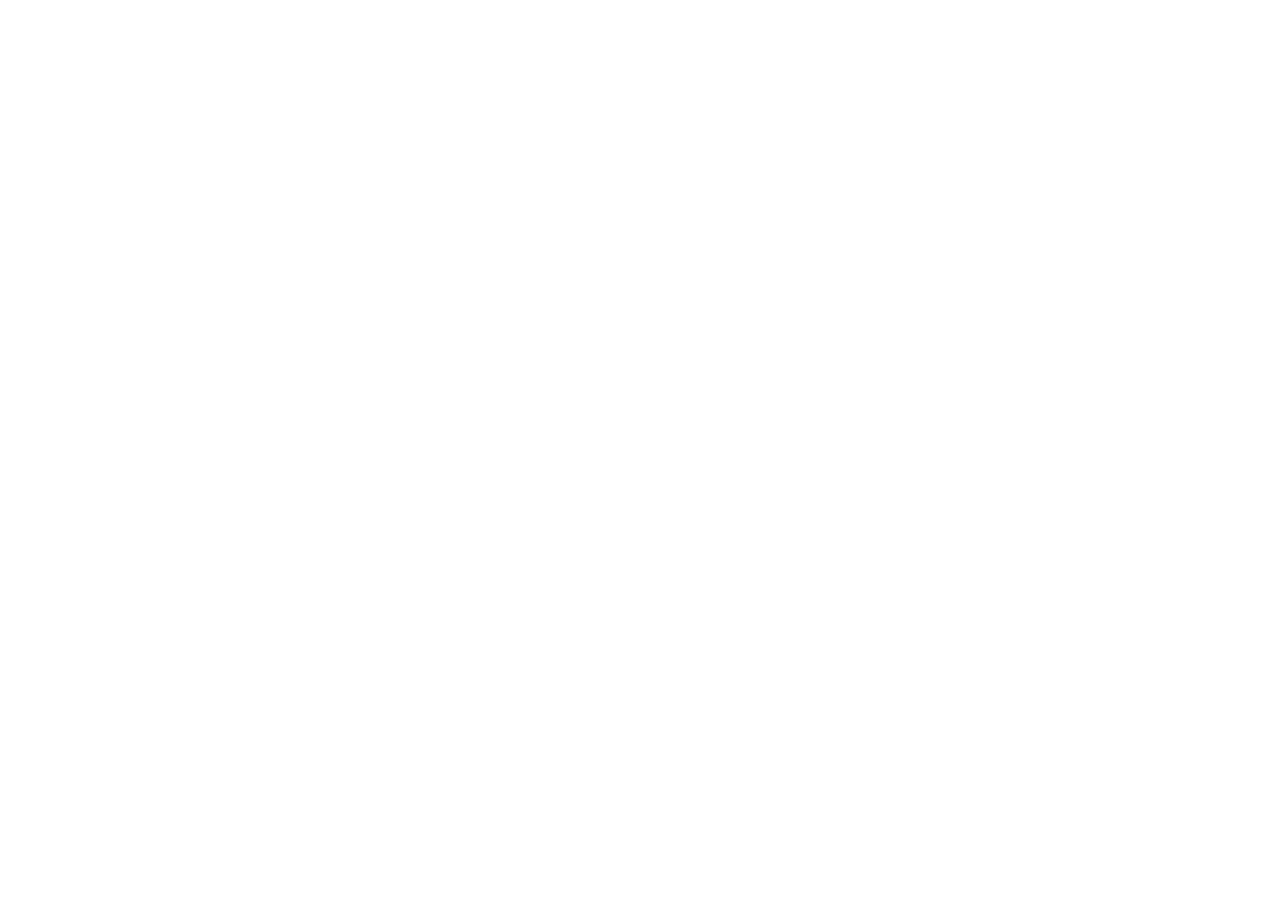
==== commit 764e0ebe: "Corrigindo o caminho do ga.js" ====
--- a/index.html
+++ b/index.html
@@ -1,431 +1,26 @@
-<!DOCTYPE html PUBLIC "-//W3C//DTD XHTML 1.0 Transitional//EN" "http://www.w3.org/TR/xhtml1/DTD/xhtml1-transitional.dtd">
-<html xmlns="http://www.w3.org/1999/xhtml">
+<!DOCTYPE html>
+<html>
   <head>
     <meta http-equiv="Content-Type" content="text/html; charset=UTF-8">
+    <meta name="viewport" content="width=device-width, initial-scale=1, user-scalable=no">
     <title>~ MANGUEZAL ~ A Community of Startups. Recife/PE - Brazil ~</title>
-
-    <link rel="stylesheet" type="text/css" href="assets/stylesheet.css">
     <link rel="shortcut icon" type="image/x-icon" href="./favicon.png">
 
     <meta property="og:url" content="http://manguez.al/"/>
-    <meta property="og:image" content="http://manguez.al/manguez_files/manguezal-logo.png" />
+    <meta property="og:image" content="http://manguez.al//img/manguez_files/manguezal-logo.png" />
     <meta property="og:title" content="~ MANGUEZAL ~ A Community of Startups. Recife/PE - Brazil ~"/>
     <meta property="og:description" content="We are a community of startups to support
     collaborative practices and learning of technology,
     design and entrepreneurship across startup ecosystem in Recife."/>
 
-    <script src="manguez_files/ga.js" async="" type="text/javascript"></script>
-    <script type="text/javascript" src="assets/jquery.js"></script>
-
-    <script type="text/javascript">
-      function colorize() {
-        var $active = $('#slideshow IMG.active');
-        if ($active.length == 0) $active = $('#slideshow IMG:last');
-
-        var $next = $active.next().length ? $active.next() : $('#slideshow IMG:first');
-        $active.addClass('last-active');
-        $next.css({opacity: 0.0})
-        .addClass('active')
-        .animate({opacity: 1.0}, 1500, function() {
-          $active.removeClass('active last-active');
-        });
-      }
-
-      $(function() {
-        setInterval("colorize()", 5000);
-      });
-    </script>
+    <script src="ga.js" async="" type="text/javascript"></script>
+    <link rel="stylesheet" href="css/styles.css">
   </head>
 
   <body>
-    <!-- Google Tag Manager -->
-    <noscript><iframe src="//www.googletagmanager.com/ns.html?id=GTM-N9HRCX"
-        height="0" width="0" style="display:none;visibility:hidden"></iframe></noscript>
-    <script>(function(w,d,s,l,i){w[l]=w[l]||[];w[l].push({'gtm.start':
-      new Date().getTime(),event:'gtm.js'});var f=d.getElementsByTagName(s)[0],
-        j=d.createElement(s),dl=l!='dataLayer'?'&l='+l:'';j.async=true;j.src=
-        '//www.googletagmanager.com/gtm.js?id='+i+dl;f.parentNode.insertBefore(j,f);
-    })(window,document,'script','dataLayer','GTM-N9HRCX');</script>
-  <!-- End Google Tag Manager -->
+    <div id="wrapper" class="wrapper"></div>
 
-  <a href="https://github.com/manguezal/manguezal.github.com"><img style="position: absolute; top: 0px; right: 0; border: 0; z-index: 12;" src="https://s3.amazonaws.com/github/ribbons/forkme_right_white_ffffff.png" alt="Fork me on GitHub"></a>
-  <div id="hero-wrapper" class="">
-  <header>
-    <nav>
-      <div id="logo-container"><a href="/" id="logo">Manguez.al</a></div>
-      <div class="menu-menu-container">
-        <ul id="menu-menu" class="menu">
-          <li><a href="#welcome">About</a></li>
-          <li><a href="#startups">Startups</a></li>
-          <li><a href="events.html">Events</a></li>
-          <li><a href="#ecosystem">Ecosystem</a></li>
-          <li><a href="https://medium.com/comunidade-empreendedora-manguezal" target="_blank">Blog</a></li>
-          <li><a href="#newsletter">Newsletter</a></li>
-          <li><script async defer src="http://slack.manguez.al/slackin.js"></script></li>
-        </ul>
-      </div>
-    </nav>
-  </header>
-  <div class="content-panel">
-    <div class="text-wrapper">
-      <p class="display">A COMMUNITY OF STARTUPS / RECIFE/PE - BRAZIL</p>
-      <p class="lead">We are a community of startups to support collaborative practices and learning of technology, design and entrepreneurship across startup ecosystem in Recife.</p>
-    </div>
-  </div>
-  </div>
-<!--
-  <div id="header">
-    <nav>
-      <p style="text-align: center; margin-top: -23px;"><img src="manguez_files/logo.png" height="150px"></p>
-    </nav>
-  </div>
-
-  <div id="slideshow" style="border-bottom: 10px solid #2E3437;">
-
-    <img class="" style="opacity: 1;" src="manguez_files/photo_2.jpg" height="600">
-  </div>
--->
-  <div id="welcome" class="content-panel">
-    <p class="display">About</p>
-
-    <p class="welcome">
-      <span style="color: #b49400">MANGUEZAL</span> is a community of startups from Recife to support collaborative practices and learning of technology, design and entrepreneurship across startup ecosystem.
-    </p>
-
-    <p class="welcome">
-      Our main goals are: to promote high level discussions, events and a learning-by-doing educational programming to serve the needs of high-potential entrepreneurs and advance the startup ecosystem in Recife. To give visibility to our early-stage startups presenting them to angel investors and VC funds and also to estimulate exchange between Recife startups and others startups around the world.
-    </p>
-  </div>
-
-  <div id="bed-breakfast" class="content-panel">
-    <h1>PROUDLY MADE IN RECIFE</h1>
-
-    <p class="welcome">
-      Recife has been historically a crib for very good programmers, designers, artists and entrepreneurs. For the past 20 years, we've been sending lots of engineers to companies like IBM and Microsoft and more recently to Google and Facebook. Despite of all this famous, we still have not made our chapter in internet history. We've lost good internet phases and simply watched companies like those above to be born and grow. Recife definitely needs to make more internet. Excitingly, Recife is now finally making some. Not only there are a lot of new entrepreneurs coming with different background education other than technology, but also the new tech guys are much more prepared and entrepreneurship is very often their first choice.
-    </p>
-
-    <p class="welcome">
-      If you have a Startup and your product or service is <a href="javascript:">MOSTLY CODED IN RECIFE</a>, please fill out <a href="http://manguezal.wufoo.com/forms/manguezal/" target="_blank">this form</a> and let’s proudly show ourselves off for people everywhere to know what internet is made in Recife. Recife startups and their entrepreneurs need to be known.
-    </p>
-  </div>
-
-  <div id="newsletter" class="content-panel">
-  <!-- Begin MailChimp Signup Form -->
-  <div id="mc_embed_signup">
-  <form action="//startupweekend.us6.list-manage.com/subscribe/post?u=c5cf01f90d4c0de9181c43d79&amp;id=dd94269eb6" method="post" id="mc-embedded-subscribe-form" name="mc-embedded-subscribe-form" class="validate" target="_blank" novalidate>
-      <div id="mc_embed_signup_scroll">
-        <h2>Keep updated</h2>
-        <div class="mc-field-group">
-          <input type="email" value="" name="EMAIL" class="required email" id="mce-EMAIL">
-          <input type="submit" value="Subscribe" name="subscribe" id="mc-embedded-subscribe" class="button">
-        </div>
-    </div>
-    <div id="mce-responses" class="clear">
-      <div class="response" id="mce-error-response" style="display:none"></div>
-      <div class="response" id="mce-success-response" style="display:none"></div>
-    </div>    <!-- real people should not fill this in and expect good things - do not remove this or risk form bot signups-->
-    <div style="position: absolute; left: -5000px;">
-      <input type="text" name="b_c5cf01f90d4c0de9181c43d79_dd94269eb6" tabindex="-1" value="">
-    </div>
-    <div class="clear mc-submit"></div>
-  </form>
-  </div>
-  <script type='text/javascript' src='//s3.amazonaws.com/downloads.mailchimp.com/js/mc-validate.js'></script>
-  <!--End mc_embed_signup-->
-</div>
-  <div id="startups" class="gallery">
-    <h1>Startups Already In</h1>
-    <div class="item">
-      <a href="http://eventick.com.br/" target="_blank"><img src="manguez_files/eventick.png" alt="Eventick"></a>
-    </div>
-    <div class="item">
-      <a href="http://sequaz.com/" target="_blank"><img src="manguez_files/sequaz.png"></a>
-    </div>
-    <div class="item">
-      <a href="http://conecta.la/" target="_blank"><img src="manguez_files/conecta.png"></a>
-    </div>
-    <div class="item">
-      <a href="http://www.surfguru.com.br/" target="_blank"><img src="manguez_files/surfguru.png"></a>
-    </div>
-    <div class="item">
-      <a href="http://www.bidcorp.com.br/" target="_blank"><img src="manguez_files/bidcorp.png"></a>
-    </div>
-    <div class="item">
-      <a href="http://www.mobiclub.com.br/" target="_blank"><img src="manguez_files/mobiclub.png"></a>
-    </div>
-    <div class="item">
-      <a href="http://www.pycursos.com/" target="_blank"><img src="manguez_files/pycursos.png"></a>
-    </div>
-    <div class="item">
-      <a href="http://www.inlocomedia.com/" target="_blank"><img src="manguez_files/in_loco_media.png"></a>
-    </div>
-    <div class="item">
-      <a href="http://guava.com.br/" target="_blank"><img src="manguez_files/guava.png"></a>
-    </div>
-    <div class="item">
-      <a href="http://www.estuarioti.com.br/" target="_blank"><img src="manguez_files/estuario.png"></a>
-    </div>
-    <div class="item">
-      <a href="http://www.idealizza.com.br/" target="_blank"><img src="manguez_files/idealizza.png"></a>
-    </div>
-    <div class="item">
-      <a href="http://www.duit.cc/" target="_blank"><img src="manguez_files/duit.png" alt="duit"></a>
-    </div>
-    <div class="item">
-      <a href="http://www.say2me.com.br/" target="_blank"><img src="manguez_files/say2me.png" width="310"></a>
-    </div>
-    <div class="item">
-      <a href="http://www.mobipass.com.br/" target="_blank"><img src="manguez_files/mobipass.png"></a>
-    </div>
-    <div class="item">
-      <a href="http://www.robolivre.org/" target="_blank"><img src="manguez_files/robolivre.png"></a>
-    </div>
-    <div class="item">
-      <a href="http://prodeaf.net/" target="_blank"><img src="manguez_files/prodeaf.png"></a>
-    </div>
-    <div class="item">
-      <a href="http://www.coeus.com.br/" target="_blank"><img src="manguez_files/coeus.png"></a>
-    </div>
-    <div class="item">
-      <a href="http://www.30ide.as/" target="_blank"><img src="manguez_files/30ideas.png"></a>
-    </div>
-    <div class="item">
-      <a href="http://www.vinta.com.br" target="_blank"><img src="manguez_files/vintasoftware.png"></a>
-    </div>
-    <div class="item">
-      <a href="http://www.labcodes.com.br" target="_blank"><img src="manguez_files/labcodes.png"></a>
-    </div>
-    <div class="item">
-      <a href="http://colab.re" target="_blank"><img src="manguez_files/colab.png"></a>
-    </div>
-    <div class="item">
-      <a href="http://vamoz.com.br" target="_blank"><img src="manguez_files/vamoz.png" alt="Vamoz - Sua agenda completa"></a>
-    </div>
-    <div class="item">
-      <a href="http://www.minutofeedback.com.br" target="_blank"><img src="manguez_files/minuto_feedback.png" alt="Minuto Feedback"></a>
-    </div>
-    <div class="item">
-      <a href="https://siro.io" target="_blank" title="SIRO - Motor de Reservas + Channel Manager"><img src="manguez_files/siro.png" alt="SIRO"></a>
-    </div>
-    <div class="item">
-      <a href="http://avisa.la/" target="_blank" title="Avisa.lá - Seu site caiu? Seja o primeiro a saber!">
-        <img src="manguez_files/avisala.png" alt="Avisa.lá - Seu site caiu? Seja o primeiro a saber!">
-      </a>
-    </div>
-    <div class="item">
-      <a href="http://eventplatz.com" target="_blank"><img src="manguez_files/eventplatz.png" alt="EventPlatz - Busca e oferta de espaços para todo tipo de evento."></a>
-    </div>
-    <div class="item">
-      <a href="https://www.faturasimples.com.br" target="_blank"><img src="manguez_files/faturasimples.png" alt="Fatura Simples - Fatura Simples é uma aplicação web para simplificar a gestão e automação de Cobranças e Faturas (NFS-e)."></a>
-    </div>
-    <div class="item">
-      <a href="http://www.even3.com.br" target="_blank"><img src="manguez_files/even3.png" alt="Even3 - Organização de eventos acadêmicos simples e inteligente."></a>
-    </div>
-    <div class="item">
-      <a href="http://www.howtool.com.br" target="_blank"><img src="manguez_files/howtool.png"></a>
-    </div>
-    <div class="item">
-      <a href="http://geteloquent.com" target="_blank"><img src="manguez_files/eloquent.png" alt="Eloquent Studio"></a>
-    </div>
-    <div class="item">
-      <a href="http://teenow.com.br" target="_blank"><img src="manguez_files/teenow.png" alt="TeeNOW"></a>
-    </div>
-    <div class="item">
-      <a href="http://www.mesainc.com.br" target="_blank"><img src="manguez_files/mesainc.png" alt="Mesa Inc."></a>
-    </div>
-    <div class="item">
-      <a href="http://www.lotebox.co" target="_blank"><img src="manguez_files/lotebox.png" alt="Lotebox"></a>
-    </div>
-    <div class="item">
-      <a href="http://www.coteaqui.com.br" target="_blank"><img src="manguez_files/coteaqui.png" alt="coteaqui"></a>
-    </div>
-    <div class="item">
-      <a href="http://www.elpescador.com.br" target="_blank">
-        <img src="manguez_files/elpescador.png" alt="El Pescador - Phishing Educativo">
-      </a>
-    </div>
-    <div class="item">
-      <a href="http://www.babylife.me" target="_blank">
-        <img src="manguez_files/babylifeme.png" alt="Babylife.me - Diário do Bebê Online">
-      </a>
-    </div>
-    <div class="item">
-      <a href="http://www.findup.com.br" target="_blank">
-        <img src="manguez_files/findup.png" alt="FindUP - Técnicos de Informática a um clique.">
-      </a>
-    </div>
-    <div class="item">
-      <a href="http://concretid.com" target="_blank">
-        <img src="manguez_files/concretid.png" alt="ConcretID">
-      </a>
-    </div>
-    <div class="item">
-      <a href="http://www.geekdoctor.com.br" target="_blank">
-        <img src="manguez_files/geekdoctor.png" alt="GeekDoctor - Educação Médica">
-      </a>
-    </div>
-    <div class="item">
-      <a href="http://www.octorb.com" target="_blank">
-        <img src="manguez_files/octorb.png" alt="Octorb">
-      </a>
-    </div>
-    <div class="item">
-      <a href="http://www.comunikapp.com" target="_blank">
-        <img src="manguez_files/comunika.png" alt="Comunika Interação Educacional">
-      </a>
-    </div>
-    <div class="item">
-      <a href="http://jimbo.com.br" target="_blank">
-        <img src="manguez_files/jimbo.png" alt="Jimbo - Sua nova maneira de entrevistar candidatos">
-      </a>
-    </div>
-    <div class="item">
-      <a href="http://www.fastsolucoes.com.br" target="_blank">
-        <img src="manguez_files/fast.png" alt="FAST - Soluções Tecnológicas">
-      </a>
-    </div>
-  <div class="item">
-      <a href="http://www.flowup.me" target="_blank">
-        <img src="manguez_files/flowup.png" alt="Flowup Gestão">
-      </a>
-    </div>
-    <div class="item">
-      <a href="http://www.mksim.com.br" target="_blank">
-        <img src="manguez_files/mksim.png" alt="MKSim">
-      </a>
-    </div>
-    <div class="item">
-      <a href="http://99gas.com/?utm_source=manguezal-site&utm_medium=logo&utm_campaign=logo" target="_blank">
-        <img src="manguez_files/99gas.png" alt="99gás">
-      </a>
-    </div>
-    <div class="item">
-      <a href="http://pubclub.com.br/?utm_source=manguezal-site&utm_medium=logo&utm_campaign=logo" target="_blank">
-        <img src="manguez_files/pubclub.png" alt="99gás">
-      </a>
-    </div>
-    <div class="item">
-      <a href="http://www.buscarpecas.com.br" target="_blank">
-        <img src="manguez_files/buscarpecas.png" alt="Buscar Peças - Achar sua peça nunca foi tão fácil!">
-      </a>
-    </div>
-    <div class="item">
-      <a href="http://www.roadmaps.com.br" target="_blank">
-        <img src="manguez_files/roadmaps.png" alt="Roadmaps - Desenvolvimento de apps web/mobile">
-      </a>
-  </div>
-  <div class="item">
-      <a href="http://www.wecarecorp.com.br" target="_blank">
-        <img src="manguez_files/wecare.png" alt="Wecare - Torne seus funcionários mais ativos e motivados">
-      </a>
-  </div>
-  <div class="item">
-      <a href="http://www.alfaia.co" target="_blank">
-        <img src="manguez_files/alfaia.png" alt="Alfaia - Inovação, tecnologia e estratégia para sua empresa">
-      </a>
-  </div>
-  <div class="item">
-      <a href="http://www.bananadigital.xyz" target="_blank">
-        <img src="manguez_files/banana.png" alt="Banana Digital - Aprenda a Inovar">
-      </a>
-  </div>
-  <div class="item">
-      <a href="http://www.interage.in/" target="_blank">
-        <img src="manguez_files/interage.png" alt="Interage - agile software house">
-      </a>
-  </div>
-  <div class="item">
-      <a href="http://www.acqio.com.br/" target="_blank">
-        <img src="manguez_files/acqio.png" alt="Acqio - Pagamento do seu jeito">
-      </a>
-  </div>
-  <div class="item">
-      <a href="http://www.reduxtel.com.br/" target="_blank">
-        <img src="manguez_files/redux.png" alt="Redux">
-      </a>
-  </div>
-  <div class="item">
-      <a href="http://kotoba.com.br/" target="_blank">
-        <img src="manguez_files/kotoba.com.br-logo.png" alt="Kotobá - Japonês Simples">
-      </a>
-  </div>
-  <div class="item">
-      <a href="http://mobixtec.com/" target="_blank">
-        <img src="manguez_files/mobix.png"></a>
-  </div>
-  <div class="item">
-      <a href="http://peekfy.com/" target="_blank">
-        <img src="manguez_files/peekfy.png" alt="Peekfy - Descubra e guarde suas roupas favoritas em um só lugar">
-      </a>
-  </div>
-  <div class="item">
-      <a href="http://euescrevo.com/" target="_blank">
-        <img src="manguez_files/euescrevo.png" alt="EuEscrevo - Conteúdo de texto para empresas e pessoas">
-      </a>
-  </div>
-  <div id="ecosystem" class="gallery groupsgallery">
-    <h1>Coworking Spaces</h1>
-    <div class="item">
-      <a href="http://recife.impacthub.net/" target="_blank">
-        <img src="manguez_files/impact-hub-recife.png"></a>
-    </div>
-    <div class="item">
-      <a href="https://www.facebook.com/NosCoworkingRecife/" target="_blank">
-        <img src="manguez_files/nos-coworking.png"></a>
-    </div>
-    <div class="item">
-      <a href="http://www.workhall.com.br/" target="_blank">
-        <img src="manguez_files/workhall.png"></a>
-    </div>
-    <div class="item">
-      <a href="http://www.workspot.com.br/" target="_blank">
-        <img src="manguez_files/workspot.png"></a>
-    </div>
-    <div class="item">
-      <a href="http://www.bunkercoworking.com.br" target="_blank">
-        <img src="manguez_files/bunker.png"></a>
-    </div>
-  </div>
-
-  <div class="gallery groupsgallery">
-    <h1>FOSS Groups</h1>
-
-    <div class="item">
-      <a href="http://pycon.pug.pe/" target="_blank"><img class="pug" src="manguez_files/pugpe.png"></a>
-    </div>
-    <div class="item">
-      <a href="http://frevoonrails.com.br" target="_blank" title="We are a team of talented entrepreneurs, designers and hackers prepared to turn your ideas into eloquent products."><img class="Frevo on Rails" src="manguez_files/frevo-on-rails-manguezal.png"></a>
-    </div>
-    <div class="item">
-      <a href="http://openredu.cin.ufpe.br/" target="_blank"><img src="manguez_files/openredu.png"></a>
-    </div>
-  </div>
-
-
-  <div class="content-panel">
-    <p class="welcome">MANGUEZAL is a open community, if you want to join just send us a pull request at our github repository: <a href="https://github.com/manguezal/manguezal.github.com" target="_blank">https://github.com/manguezal/manguezal.github.com</a>.</p>
-  </div>
-
-
-  <footer>
-    <div id="footer-content">
-      <div id="address">STOP TALKING. START MAKING.</div>
-      <!--
-      <div id="contacts"><a id="mail" href="mailto:us@manguez.al">us@manguez.al</a> +55 (81) 8184-1128</div>
-      -->
-      <div id="contacts"><a id="mail" href="javascript:">MANGUEZ.AL</a>- Recife/PE - BRAZIL</div>
-    </div>
-  </footer>
-
-  <script>
-  (function(i,s,o,g,r,a,m){i['GoogleAnalyticsObject']=r;i[r]=i[r]||function(){
-  (i[r].q=i[r].q||[]).push(arguments)},i[r].l=1*new Date();a=s.createElement(o),
-  m=s.getElementsByTagName(o)[0];a.async=1;a.src=g;m.parentNode.insertBefore(a,m)
-  })(window,document,'script','//www.google-analytics.com/analytics.js','ga');
-
-  ga('create', 'UA-29516429-1', 'auto');
-  ga('send', 'pageview');
-
-</script>
+    <script src="vendor.js"></script>
+    <script src="app.js"></script>
 </body>
 </html>
